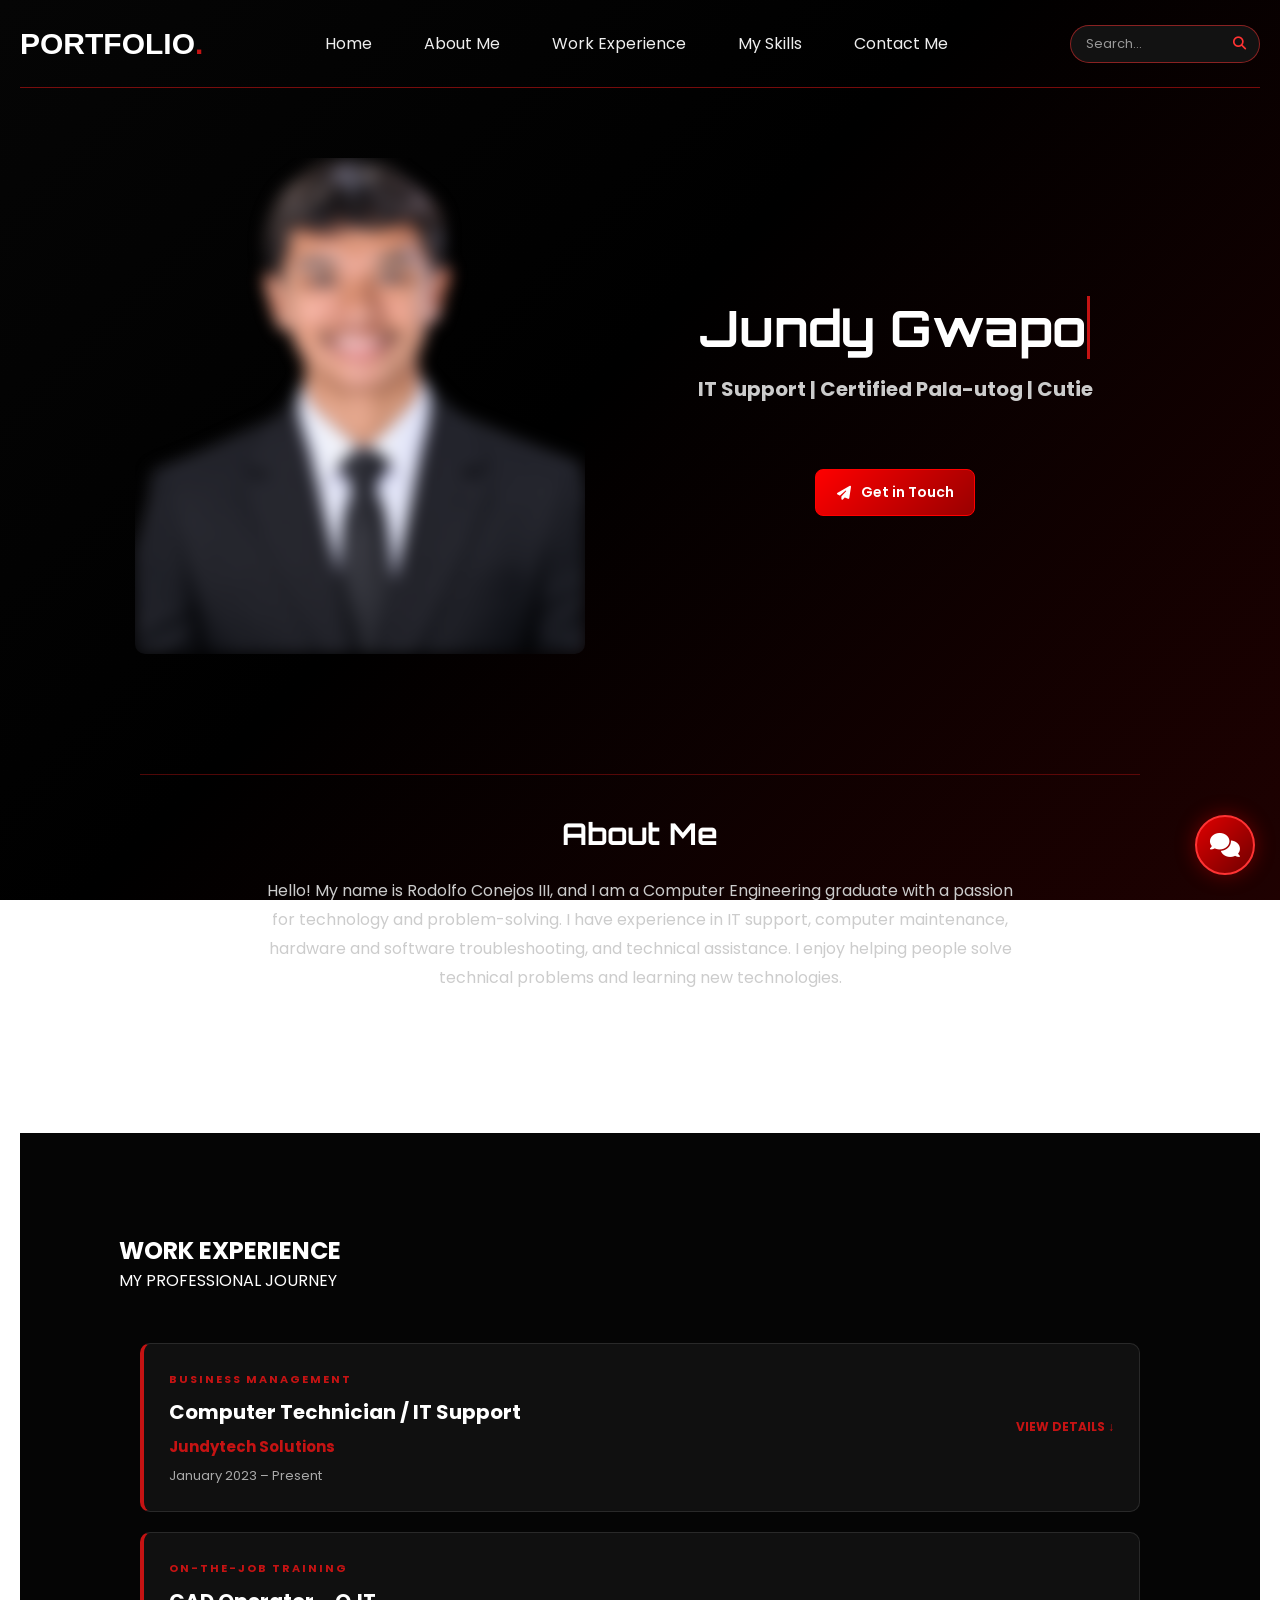
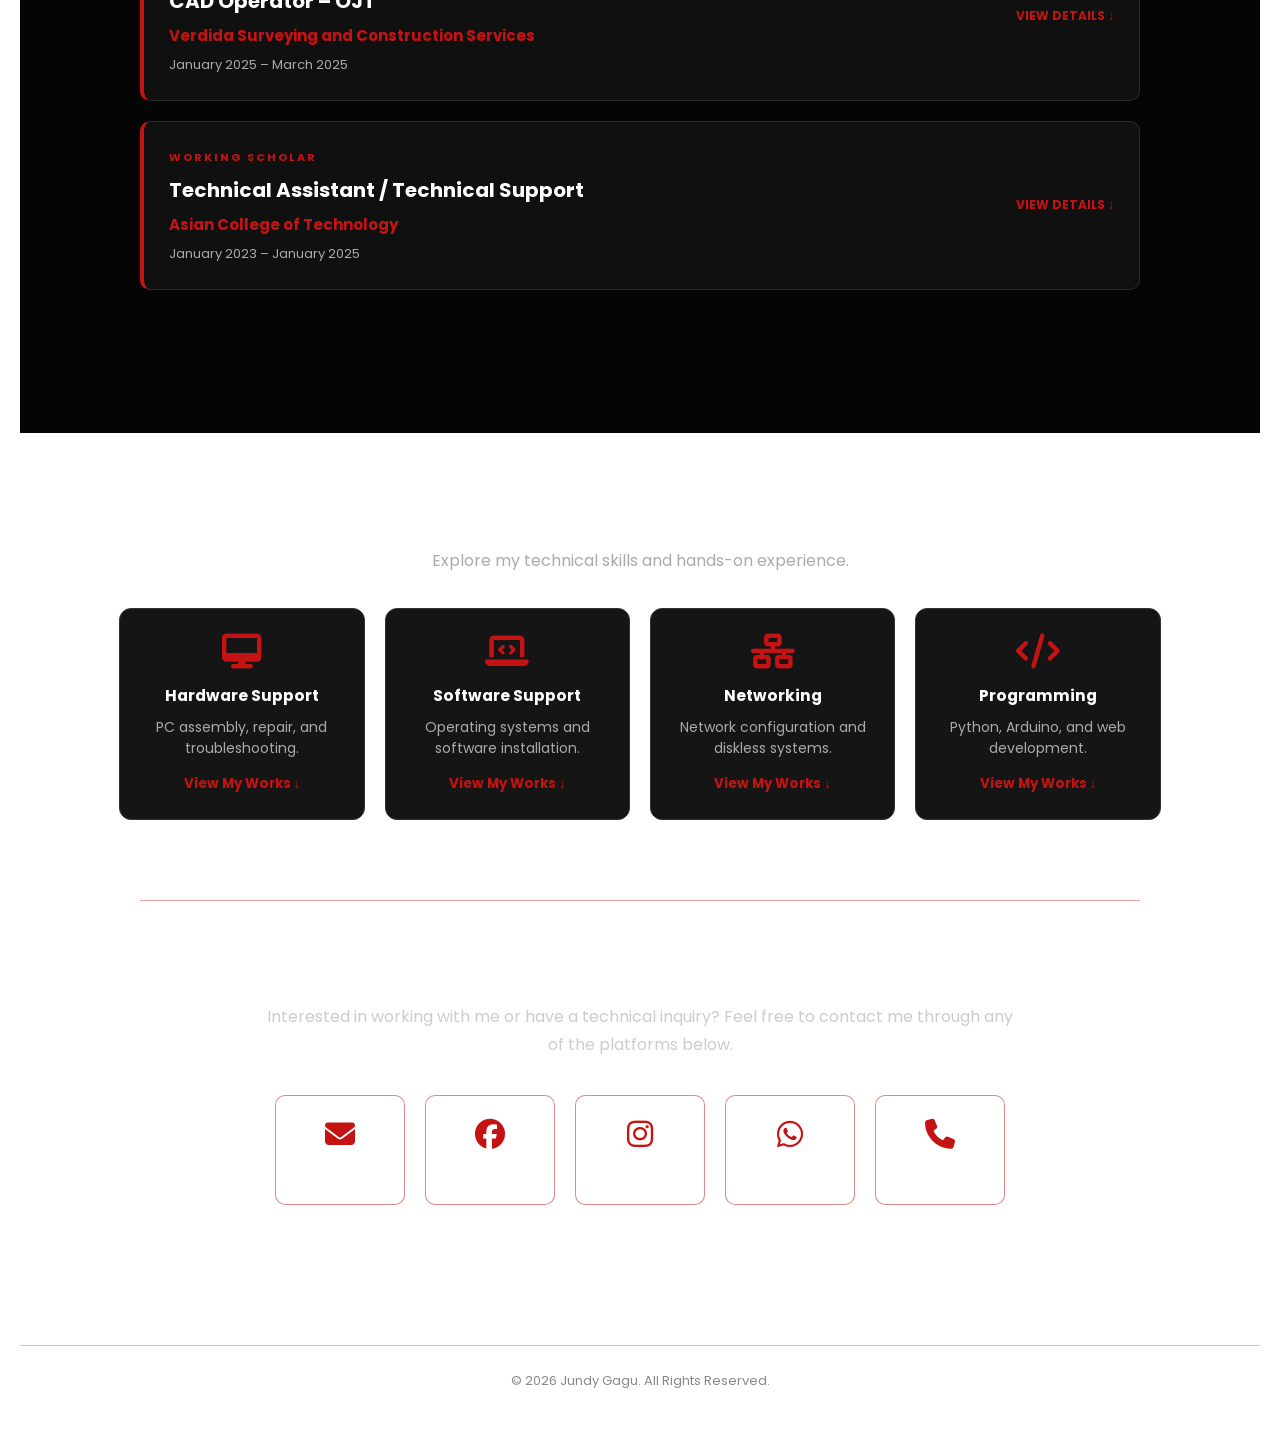
==== index.html @ 04476814 "Update resume preview interface" ====
<!DOCTYPE html>
<html lang="en">

<head>
    <meta charset="UTF-8">
    <meta name="viewport" content="width=device-width, initial-scale=1.0">

    <title>Rodolfo Conejos | IT Support Portfolio</title>

    <!-- Google Fonts -->
    <link rel="preconnect" href="https://fonts.googleapis.com">
    <link rel="preconnect" href="https://fonts.gstatic.com" crossorigin>
    <link href="https://fonts.googleapis.com/css2?family=Orbitron:wght@500;700&family=Poppins:wght@400;500;600;700&display=swap" rel="stylesheet">

    <!-- Font Awesome -->
    <link rel="stylesheet" href="https://cdnjs.cloudflare.com/ajax/libs/font-awesome/6.5.2/css/all.min.css">

    <!-- CSS -->
    <link rel="stylesheet" href="Mydesign.css">

    

</head>

<body>

    
<header class="header">

    <h1 class="logo" id="portfoliologo_clickable">
        PORTFOLIO<span>.</span>
    </h1>

    <button class="menu-toggle" id="menuToggle"
            aria-label="Open navigation menu"
            aria-expanded="false">
        <i class="fa-solid fa-bars"></i>
    </button>

    <nav class="navbar" id="navbar">
        <button data-target="home">Home</button>
        <button data-target="about">About Me</button>
        <button data-target="experience">Work Experience</button>
        <button data-target="skills">My Skills</button>
        <button data-target="contact">Contact Me</button>
    </nav>

    <div class="search-container">
        <input
            type="search"
            id="portfolioSearch"
            placeholder="Search..."
            autocomplete="off"
        >

        <button id="searchBtn" aria-label="Search">
            <i class="fa-solid fa-magnifying-glass"></i>
        </button>

        <div id="searchResults" class="search-results"></div>
    </div>

</header>


    <main>

        <!-- HOME SECTION -->
        <section class="home" id="home">

            <div class="picture-container">

                <img src="PICS/GRAD PIC BW.png"
                     alt="Jundy Gagu profile picture"
                     class="profile-picture profile-blurred">

                
                <div class="picture-overlay">

                    <button type="button"
                            class="resume-btn"
                            id="previewResumeButton">

                        <i class="fa-solid fa-eye"></i>
                        Preview Resume

                    </button>

                </div>


            </div>

            <div class="intro">

                <h2 class="typing-name" id="typingName"></h2>

                <p class="intro-subtitle">
                    IT Support | Certified Pala-utog | Cutie
                </p>

                <div class="profile-details">
                    <p>Computer Engineering Graduate</p>
                    <p>Singer | Dancer | Famous</p>
                    <p>IT Support</p>
                    <p>Computer Technician</p>
                </div>
            
                <!-- HOME ACTION BUTTONS -->
            
            <div class="home-buttons">

                <button type="button"
                        class="home-btn contact-btn"
                        id="getInTouchButton">

                    <i class="fa-solid fa-paper-plane"></i>
                    Get in Touch

                </button>

                <button type="button"
                        class="home-btn view-resume-btn"
                        id="viewResumeButton">

                    <i class="fa-solid fa-file-pdf"></i>
                    View Resume

                </button>

            </div>

            </div>

        </section>


        <!-- ABOUT SECTION -->
        <section class="about content-section" id="about">

            <h2>About Me</h2>

            <p>
                Hello! My name is Rodolfo Conejos III, and I am a Computer
                Engineering graduate with a passion for technology and
                problem-solving.

                I have experience in IT support, computer maintenance,
                hardware and software troubleshooting, and technical
                assistance. I enjoy helping people solve technical
                problems and learning new technologies.
            </p>

        </section>



<!-- WORK EXPERIENCE SECTION -->
<section class="experience" id="experience">

    <h2 class="section-title">WORK EXPERIENCE</h2>
    <p class="section-subtitle">MY PROFESSIONAL JOURNEY</p>

    <div class="experience-container">

        <!-- EXPERIENCE 1: JUNDICK'S GAMING HUB -->
        <div class="experience-item">

            <button class="experience-click" data-experience="jgh">

                <div class="experience-info">
                    <span class="experience-type">BUSINESS MANAGEMENT</span>
                    <h3>Computer Technician / IT Support</h3>
                    <h4>Jundytech Solutions</h4>
                    <p>January 2023 – Present</p>
                </div>

                <span class="experience-arrow">VIEW DETAILS ↓</span>

            </button>

            <div class="experience-details" id="jgh">

                <h3>JOB OVERVIEW</h3>
                <p>
                    Managing the daily operations of Jundytech Solutions,
                    overseeing computer shop services, and handling customer
                    concerns related to computer hardware, software, and
                    technical support.
                </p>

                <h3>ROLES AND RESPONSIBILITIES</h3>
                <ul>
                    <li>Manage daily computer shop operations.</li>
                    <li>Oversee PC setup, upgrades, and customization.</li>
                    <li>Handle computer troubleshooting and maintenance.</li>
                    <li>Provide Windows installation and software setup services.</li>
                    <li>Assist with printer repair and maintenance.</li>
                    <li>Handle CCTV installation and preventive maintenance.</li>
                    <li>Assist customers with technical concerns.</li>
                </ul>

                <h3>TOOLS AND TECHNOLOGIES</h3>
                <p>
                    Windows 10/11, PC Hardware, Diskless System,
                    Networking, CCTV, Printers, and Diagnostic Tools.
                </p>


                <h3>WORK GALLERY</h3>

                <div class="experience-location">
                    <i class="fa-solid fa-location-dot"></i>

                    <a href="https://www.google.com/maps/search/?api=1&query=Jundytech+Solutions"
                    target="_blank"
                    rel="noopener noreferrer">
                        View Location on Google Maps
                    </a>
                </div>

                <div class="experience-gallery">
                    <img src="PICS/EXPERIENCE PICS/COMPSHOP.jpg"
                         alt="Jundytech Solutions" class="zoomable-image">

                    <img src="PICS/EXPERIENCE PICS/PC-TROUBLESHOOTING.jpg"
                         alt="PC Troubleshooting" class="zoomable-image">

                    <img src="PICS/CCTV-INSTALLATION.jpg"
                         alt="CCTV Installation" class="zoomable-image">

                    <img src="PICS/EXPERIENCE PICS/DEEPCLEANING.jpg"
                         alt="PC Maintenance" class="zoomable-image">
                </div>
                

            </div>
        </div>


        <!-- EXPERIENCE 2: VERDIDA SURVEYING -->
        <div class="experience-item">

            <button class="experience-click" data-experience="ojt">

                <div class="experience-info">
                    <span class="experience-type">ON-THE-JOB TRAINING</span>
                    <h3>CAD Operator – OJT</h3>
                    <h4>Verdida Surveying and Construction Services</h4>
                    <p>January 2025 – March 2025</p>
                </div>

                <span class="experience-arrow">VIEW DETAILS ↓</span>

            </button>

            <div class="experience-details" id="ojt">

                <h3>JOB OVERVIEW</h3>
                <p>
                    Assisted in land-lot plotting and preparation of technical
                    drawings using AutoCAD based on surveyor-provided coordinates.
                    Also provided basic computer and printer troubleshooting.
                </p>

                <h3>ROLES AND RESPONSIBILITIES</h3>
                <ul>
                    <li>Perform land-lot plotting using AutoCAD.</li>
                    <li>Encode and plot surveyor-provided coordinates.</li>
                    <li>Assist in preparing technical drawings and sketch plans.</li>
                    <li>Review plotted layouts for accuracy.</li>
                    <li>Provide basic computer and printer troubleshooting.</li>
                </ul>

                <h3>TOOLS AND TECHNOLOGIES</h3>
                <p>AutoCAD, Computer Hardware, Printers, and Microsoft Office.</p>

                <h3>WORK GALLERY</h3>

                <div class="experience-gallery">
                    <img src="PICS/EXPERIENCE/OJT/AUTOCAD.jpg"
                         alt="AutoCAD Land Plotting" class="zoomable-image">

                    <img src="PICS/EXPERIENCE/OJT/SKETCH-PLAN.jpg"
                         alt="Sketch Plan" class="zoomable-image">

                    <img src="PICS/EXPERIENCE/OJT/TECHNICAL-DRAWING.jpg"
                         alt="Technical Drawing" class="zoomable-image">

                    <img src="PICS/EXPERIENCE/OJT/OJT-WORK.jpg"
                         alt="OJT Work" class="zoomable-image">
                </div>

            </div>
        </div>


        <!-- EXPERIENCE 3: ASIAN COLLEGE OF TECHNOLOGY -->
        <div class="experience-item">

            <button class="experience-click" data-experience="act">

                <div class="experience-info">
                    <span class="experience-type">WORKING SCHOLAR</span>
                    <h3>Technical Assistant / Technical Support</h3>
                    <h4>Asian College of Technology</h4>
                    <p>January 2023 – January 2025</p>
                </div>

                <span class="experience-arrow">VIEW DETAILS ↓</span>

            </button>

            <div class="experience-details" id="act">

                <h3>JOB OVERVIEW</h3>
                <p>
                    Provided technical assistance and support for computer
                    laboratories and office equipment as part of a working
                    scholar assignment.
                </p>

                <h3>ROLES AND RESPONSIBILITIES</h3>
                <ul>
                    <li>Assist in troubleshooting computer hardware and software issues.</li>
                    <li>Perform preventive maintenance on computer units.</li>
                    <li>Assist with operating system installation and configuration.</li>
                    <li>Help troubleshoot basic network connectivity issues.</li>
                    <li>Provide technical assistance for printers and office equipment.</li>
                    <li>Support computer laboratory operations.</li>
                </ul>

                <h3>TOOLS AND TECHNOLOGIES</h3>
                <p>
                    Windows OS, Computer Hardware, Networking,
                    Printers, and Diagnostic Tools.
                </p>

                <h3>WORK GALLERY</h3>

                <div class="experience-gallery">
                    <img src="PICS/EXPERIENCE/ACT/COMPUTER-LAB.jpg"
                         alt="Computer Laboratory" class="zoomable-image">

                    <img src="PICS/EXPERIENCE/ACT/PC-MAINTENANCE.jpg"
                         alt="Computer Maintenance" class="zoomable-image">

                    <img src="PICS/EXPERIENCE/ACT/TECHNICAL-SUPPORT.jpg"
                         alt="Technical Support" class="zoomable-image">

                    <img src="PICS/EXPERIENCE/ACT/PRINTER-SUPPORT.jpg"
                         alt="Printer Support" class="zoomable-image">
                </div>

            </div>
        </div>

    </div>
</section>




<!-- MY SKILLS -->

        
<section class="skills" id="skills">
    <h2>My Skills</h2>
    <p class="skills-intro">Explore my technical skills and hands-on experience.</p>

    <!-- SKILL CARDS -->
    <div class="skills-container">

        <button class="skill-card" data-skill="hardware">
            <i class="fa-solid fa-desktop"></i>
            <h3>Hardware Support</h3>
            <p>PC assembly, repair, and troubleshooting.</p>
            <span>View My Works ↓</span>
        </button>

        <button class="skill-card" data-skill="software">
            <i class="fa-solid fa-laptop-code"></i>
            <h3>Software Support</h3>
            <p>Operating systems and software installation.</p>
            <span>View My Works ↓</span>
        </button>

        <button class="skill-card" data-skill="networking">
            <i class="fa-solid fa-network-wired"></i>
            <h3>Networking</h3>
            <p>Network configuration and diskless systems.</p>
            <span>View My Works ↓</span>
        </button>

        <button class="skill-card" data-skill="programming">
            <i class="fa-solid fa-code"></i>
            <h3>Programming</h3>
            <p>Python, Arduino, and web development.</p>
            <span>View My Works ↓</span>
        </button>

    </div>

        <!-- EXPANDABLE PROJECT GALLERY -->
        <div class="skill-details" id="skillDetails">

            <!-- HARDWARE -->
            
            <div class="skill-content" id="hardware">

                <h3>Hardware Support</h3>
                <p>Explore my technical services and hands-on experience.</p>

                <!-- LEVEL 1: SERVICE CATEGORIES -->

    <div class="service-categories">

        <button class="category-btn" data-category="pc">
            <i class="fa-solid fa-desktop"></i>
            PC Services
        </button>

        <button class="category-btn" data-category="printer">
            <i class="fa-solid fa-print"></i>
            Printer Services
        </button>

        <button class="category-btn" data-category="cctv">
            <i class="fa-solid fa-video"></i>
            CCTV Services
        </button>

        <button class="category-btn" data-category="network">
            <i class="fa-solid fa-network-wired"></i>
            Network Services
        </button>

    </div>

    <!-- LEVEL 2: INDIVIDUAL SERVICES -->

    <div class="category-details">

        <!-- PC SERVICES -->
        <div class="category-content" id="pc">

            <h4>PC Services</h4>

            <div class="individual-service">
                <h5>PC Assembly</h5>
                <button class="service-more-btn" data-detail="assembly">
                    See More +
                </button>
                <div class="service-description" id="assembly">
                    <p>Building and assembling desktop computers, including component installation, cable management, and customization based on customer requirements.</p>
                    <div class="service-photos">
                        <img src="PICS/pc-assembly.jpg" alt="PC Assembly">
                    </div>
                </div>
            </div>

            <div class="individual-service">
                <h5>PC Upgrades</h5>
                <button class="service-more-btn" data-detail="upgrades">
                    See More +
                </button>
                <div class="service-description" id="upgrades">
                    <p>Upgrading computer components such as RAM, storage drives, graphics cards, and other hardware to improve system performance.</p>
                    <div class="service-photos">
                        <img
                            src="PICS/EXPERIENCE PICS/RAM.jpg"
                            alt="PC Upgrades"
                            class="zoomable-image"
                        >
                    </div>
                </div>
            </div>

            <div class="individual-service">
                <h5>PC Installation and Setup</h5>
                <button class="service-more-btn" data-detail="installation">
                    See More +
                </button>
                <div class="service-description" id="installation">
                    <p>Setting up desktop computers, installing components, connecting peripherals, and configuring systems for proper operation.</p>
                    <div class="service-photos">
                        <img src="PICS/pc-installation.jpg" alt="PC Installation">
                    </div>
                </div>
            </div>

            <div class="individual-service">
                <h5>PC Troubleshooting and Repair</h5>
                <button class="service-more-btn" data-detail="troubleshooting">
                    See More +
                </button>
                <div class="service-description" id="troubleshooting">
                    <p>Diagnosing hardware issues, identifying faulty components, and performing necessary repairs to restore computer functionality.</p>
                    <div class="service-photos">
                        <img src="PICS/EXPERIENCE PICS/PC-TROUBLESHOOTING.jpg" alt="PC Troubleshooting" class="zoomable-image">
                    </div>
                </div>
            </div>

            <div class="individual-service">
                <h5>PC Cleaning and Maintenance</h5>
                <button class="service-more-btn" data-detail="maintenance">
                    See More +
                </button>
                <div class="service-description" id="maintenance">
                    <p>Performing internal and external cleaning, dust removal, component inspection, and preventive maintenance.</p>
                    <div class="service-photos">
                        <img src="PICS/EXPERIENCE PICS/DEEPCLEANING.jpg" alt="PC Maintenance" class="zoomable-image">
                    </div>
                </div>
            </div>

            <div class="individual-service">
            <h5>Computer Setup: Diskless and Traditional</h5>

            <button class="service-more-btn" data-detail="diskless-shop-setup">
                See More +
            </button>

            <div class="service-description" id="diskless-shop-setup">
                <p>
                    Experienced in computer shop setup, including traditional
                    and diskless systems, client configuration, and network
                    integration.
                </p>

                <div class="service-photos">
                    <img src="PICS/EXPERIENCE PICS/DISKLESS-SETUP.jpg"
                        alt="Computer Shop Setup"
                        class="zoomable-image">
                </div>
            </div>
            </div>

        </div>

        <!-- PRINTER SERVICES -->
        <div class="category-content" id="printer">
            <h4>Printer Services</h4>

            <div class="individual-service">
                <h5>Printer Installation and Configuration</h5>
                <button class="service-more-btn" data-detail="printer-install">
                    See More +
                </button>
                <div class="service-description" id="printer-install">
                    <p>Installing printer drivers, connecting printers, and configuring printing settings.</p>
                </div>
            </div>

            <div class="individual-service">
                <h5>Printer Troubleshooting and Maintenance</h5>
                <button class="service-more-btn" data-detail="printer-repair">
                    See More +
                </button>
                <div class="service-description" id="printer-repair">
                    <p>Diagnosing printing problems, cleaning printer components, and performing preventive maintenance.</p>
                </div>
            </div>
        </div>

        <!-- CCTV SERVICES -->
        <div class="category-content" id="cctv">
            <h4>CCTV Services</h4>

            <div class="individual-service">
                <h5>CCTV Installation</h5>
                <button class="service-more-btn" data-detail="cctv-install">
                    See More +
                </button>
                <div class="service-description" id="cctv-install">
                    <p>Installing CCTV cameras, connecting cables, and setting up recording equipment.</p>
                </div>
            </div>

            <div class="individual-service">
                <h5>CCTV Troubleshooting and Maintenance</h5>
                <button class="service-more-btn" data-detail="cctv-maintenance">
                    See More +
                </button>
                <div class="service-description" id="cctv-maintenance">
                    <p>Checking camera connections, resolving camera issues, and performing system maintenance.</p>
                    <div class="service-photos">
                    <img src="PICS/CCTV-INSTALLATION.jpg"
                        alt="CCTV"
                        class="zoomable-image">
                </div>
                </div>
                
            </div>
        </div>

        <!-- NETWORK SERVICES -->
        <div class="category-content" id="network">
            <h4>Network Services</h4>

            <div class="individual-service">
                <h5>LAN Setup and Configuration</h5>
                <button class="service-more-btn" data-detail="lan-setup">
                    See More +
                </button>
                <div class="service-description" id="lan-setup">
                    <p>Setting up local area networks and configuring connected computer systems.</p>
                </div>
            </div>

            <div class="individual-service">
                <h5>Diskless System Setup</h5>
                <button class="service-more-btn" data-detail="diskless-setup">
                    See More +
                </button>
                <div class="service-description" id="diskless-setup">
                    <p>Configuring diskless client systems and troubleshooting boot and network-related issues.</p>
                </div>
            </div>

            <div class="individual-service">
                <h5>Network Troubleshooting</h5>
                <button class="service-more-btn" data-detail="network-troubleshooting">
                    See More +
                </button>
                <div class="service-description" id="network-troubleshooting">
                    <p>Diagnosing network connectivity problems and resolving configuration issues.</p>
                </div>
            </div>
        </div>

    </div>
</div>


            <!-- SOFTWARE -->
            <div class="skill-content" id="software">
                <h3>Software Support</h3>
                <p>My experience in software installation and troubleshooting.</p>

                <div class="works-container">

                    <div class="work-card">
                        <img src="PICS/windows-installation.jpg" alt="Windows Installation">
                        <h4>Windows Installation</h4>
                        <p>Installing and configuring Windows 10 and Windows 11.</p>
                    </div>

                    <div class="work-card">
                        <img src="PICS/software-installation.jpg" alt="Software Installation">
                        <h4>Software Installation</h4>
                        <p>Installing and configuring essential applications and drivers.</p>
                    </div>

                </div>
            </div>

            <!-- NETWORKING -->
            <div class="skill-content" id="networking">
                <h3>Networking</h3>
                <p>My experience in computer networking and system configuration.</p>

                <div class="works-container">

                    <div class="work-card">
                        <img src="PICS/diskless-setup.jpg" alt="Diskless Setup">
                        <h4>Diskless System Setup</h4>
                        <p>Setting up and troubleshooting diskless client systems.</p>
                    </div>

                    <div class="work-card">
                        <img src="PICS/network-configuration.jpg" alt="Network Configuration">
                        <h4>Network Configuration</h4>
                        <p>Configuring network connections for computer systems.</p>
                    </div>

                </div>
            </div>

            <!-- PROGRAMMING -->
            <div class="skill-content" id="programming">
                <h3>Programming</h3>
                <p>Some of my programming projects and technical applications.</p>

                <div class="works-container">

                    <div class="work-card">
                        <img src="PICS/data-simulator.jpg" alt="Jundick's Data Simulator">
                        <h4>Jundick's Data Simulator</h4>
                        <p>A desktop application developed using Python and CustomTkinter.</p>
                    </div>

                    <div class="work-card">
                        <img src="PICS/arduino-project.jpg" alt="Arduino Project">
                        <h4>Arduino Vending Machine</h4>
                        <p>A capstone project using Arduino Mega and electronic components.</p>
                    </div>

                </div>
            </div>

        </div>
</section>



        <!-- CONTACT SECTION -->
        <section class="contact content-section" id="contact">

            <h2>Contact Me</h2>

            <p>
                Interested in working with me or have a technical inquiry?
                Feel free to contact me through any of the platforms below.
            </p>

            <div class="contact-container">

                <!-- EMAIL -->
                <a href="https://mail.google.com/mail/?view=cm&fs=1&to=jundyconejos@gmail.com"
                target="_blank" rel="noopener noreferrer" class="contact-item">
                    <i class="fa-solid fa-envelope"></i>
                    <span>Email</span>
                </a>

                <!-- FACEBOOK -->
                <a href="https://www.facebook.com/share/1JgfHU9b53/"
                target="_blank" rel="noopener noreferrer" class="contact-item">
                    <i class="fa-brands fa-facebook"></i>
                    <span>Facebook</span>
                </a>

                <!-- INSTAGRAM -->
                <a href="https://www.instagram.com/jundy_conee/"
                target="_blank" rel="noopener noreferrer" class="contact-item">
                    <i class="fa-brands fa-instagram"></i>
                    <span>Instagram</span>
                </a>

                <!-- WHATSAPP -->
                <a href="https://wa.me/639XXXXXXXXX"
                target="_blank" rel="noopener noreferrer" class="contact-item">
                    <i class="fa-brands fa-whatsapp"></i>
                    <span>WhatsApp</span>
                </a>

                <!-- PHONE -->
                <a href="tel:+639XXXXXXXXX" class="contact-item">
                    <i class="fa-solid fa-phone"></i>
                    <span>Phone</span>
                </a>

            </div>

        </section>

    </main>


    <footer class="footer">
        <p>&copy; 2026 Jundy Gagu. All Rights Reserved.</p>
    </footer>
    
    <!-- IMAGE LIGHTBOX -->
    <div class="image-lightbox" id="imageLightbox">

        <button type="button" class="close-lightbox" id="closeLightbox"
                aria-label="Close image viewer">
            &times;
        </button>

        <div class="zoom-menu" id="zoomMenu">
            <button type="button" id="zoomIn">Zoom In +</button>
            <button type="button" id="zoomOut">Zoom Out −</button>
            <button type="button" id="resetZoom">Reset Zoom</button>
        </div>

        <div class="lightbox-image-container" id="imageContainer">
            <img id="lightboxImage" src="" alt="Enlarged project image">
            <div class="magnifier-lens" id="magnifierLens"></div>
        </div>

    </div>

    
        
        <!-- CHATBOT -->
        <div class="chatbot-container" id="chatbotContainer">

            <!-- CHATBOT GREETING POPUP -->
            <div class="chatbot-greeting" id="chatbotGreeting">
                Hi! Need help exploring my portfolio? 👋
            </div>

            <!-- CHATBOT TOGGLE BUTTON -->
            <button type="button" class="chatbot-toggle" id="chatbotToggle">
                <i class="fa-solid fa-comments"></i>
            </button>

            <!-- CHATBOT WINDOW -->
            <div class="chatbot-window" id="chatbotWindow">

                <!-- HEADER -->
                <div class="chatbot-header">
                    <div class="chatbot-title">
                        <i class="fa-solid fa-robot"></i>
                        <div>
                            <h3>JUNDY ASSISTANT</h3>
                            <span>● Online</span>
                        </div>
                    </div>

                    <button type="button" id="closeChatbot" class="chatbot-close">
                        &times;
                    </button>
                </div>

                <!-- CHAT MESSAGES -->
                <div class="chatbot-messages" id="chatbotMessages">
                    <div class="bot-message">
                        Hello! Welcome to my portfolio.
                        I'm Jundy's virtual assistant.
                        How can I help you today?
                    </div>
                </div>

                <!-- QUICK QUESTIONS -->
                <div class="chatbot-quick-questions">

                    <button type="button" data-question="Tell me about Jundy.">
                        About Jundy
                    </button>

                    <button type="button" data-question="What is his work experience?">
                        Work Experience
                    </button>

                    <button type="button" data-question="What are his technical skills?">
                        Technical Skills
                    </button>

                    <button type="button" data-question="What services does he offer?">
                        Services
                    </button>

                    <button type="button" data-question="How can I contact him?">
                        Contact
                    </button>

                    <button type="button" data-question="Where is Jundytech Solutions located?">
                        Location
                    </button>

                </div>

                <!-- MESSAGE INPUT -->
                <div class="chatbot-input-area">

                    <input
                        type="text"
                        id="chatbotInput"
                        placeholder="Type your message..."
                        autocomplete="off"
                    >

                    <button type="button" id="chatbotSend">
                        <i class="fa-solid fa-paper-plane"></i>
                    </button>

                </div>

            </div>
        </div>

        <!-- JAVASCRIPT -->
        <script src="junds_script.js?v=3"></script>


        <!-- RESUME PREVIEW OVERLAY -->
        <div class="resume-preview-overlay" id="resumePreviewOverlay">

            <div class="resume-preview-container">

                <div class="resume-preview-header">
                    <h2>My Resume</h2>

                    <button type="button"
                            id="closeResumePreview"
                            aria-label="Close resume preview">
                        <i class="fa-solid fa-xmark"></i>
                    </button>
                </div>

                <div class="resume-preview-content">

                    <img
                        src="https://jundy-assistant-api.onrender.com/resume/preview/1"
                        alt="Resume Page 1"
                    >

                    <img
                        src="https://jundy-assistant-api.onrender.com/resume/preview/2"
                        alt="Resume Page 2"
                    >

                </div>

                <div class="resume-preview-footer">
                    <button type="button" id="requestResumeDownload">
                        <i class="fa-solid fa-download"></i>
                        Request Download
                    </button>
                </div>

            </div>

        </div>


</body>
</html>
---- Mydesign.css ----
/*<<<<<<< HEAD
/* GENERAL SETTINGS */
* {
    margin: 0;
    padding: 0;
    box-sizing: border-box;
}

html {
    scroll-behavior: smooth;
    scroll-padding-top: 30px;
}

body {
    font-family: 'Poppins', sans-serif;
    padding: 20px;
    color: white;
    min-height: 100vh;

    background: linear-gradient(
        135deg,
        #050505 0%,
        #000000 45%,
        #1f0101 100%
    );

    background-attachment: fixed;
}

button,
a {
    font-family: inherit;
}


/* HEADER */
.header {
    position: relative;
    display: flex;
    justify-content: space-between;
    align-items: center;
    padding-bottom: 20px;
    margin-bottom: 30px;

    border-bottom: 1px solid rgba(197, 19, 19, 0.6);
}

.logo {
    cursor: pointer;
    font-family: Arial, sans-serif;
    font-size: 30px;
    font-weight: bold;
    color: white;
}

.logo span {
    color: #c51313;
}


/* NAVIGATION */
.navbar {
    display: flex;
    justify-content: flex-end;
    align-items: center;
    gap: 10px;
}

.navbar button {
    padding: 10px 20px;
    border: 1px solid transparent;
    background: transparent;
    color: #eeeeee;
    cursor: pointer;
    border-radius: 5px;
    font-size: 16px;
    transition: 0.3s ease;
}

.navbar button:hover {
    color: #ff3030;
    border-color: #c51313;
}


/* HAMBURGER MENU */
.menu-toggle {
    display: none;
    background: transparent;
    color: white;
    border: none;
    font-size: 28px;
    cursor: pointer;
}


/* HOME SECTION */
.home {
    display: flex;
    align-items: center;
    justify-content: center;
    gap: 60px;

    width: 100%;
    max-width: 1200px;
    margin: 50px auto 100px;
    padding: 20px;
}


/* PROFILE PICTURE */
.picture-container {
    position: relative;
    width: 450px;
    max-width: 48%;
    flex-shrink: 0;
    overflow: hidden;
    border-radius: 10px;
    cursor: pointer;
}

.profile-picture {
    width: 100%;
    height: auto;
    display: block;
    object-fit: cover;
    transition: transform 0.4s ease;
}

.picture-container:hover .profile-picture {
    transform: scale(1.08);
}


/* PICTURE OVERLAY */
.picture-overlay {
    position: absolute;
    bottom: 0;
    left: 0;
    width: 100%;
    padding: 20px;

    background: linear-gradient(
        to top,
        rgba(0, 0, 0, 0.95),
        rgba(197, 19, 19, 0.4),
        transparent
    );

    display: flex;
    justify-content: center;
    align-items: center;

    opacity: 0;
    transform: translateY(100%);
    transition: 0.4s ease;
}

.picture-container:hover .picture-overlay {
    opacity: 1;
    transform: translateY(0);
}


/* RESUME BUTTON */
.resume-btn {
    display: inline-block;
    padding: 12px 25px;

    background: transparent;
    border: 1px solid #c51313;
    color: white;
    text-decoration: none;

    border-radius: 5px;
    font-size: 14px;
    transition: 0.3s ease;
}

.resume-btn:hover {
    background: #c51313;
    box-shadow: 0 0 15px rgba(197, 19, 19, 0.6);
    transform: translateY(-3px);
}


/* INTRODUCTION */
.intro {
    width: 100%;
    max-width: 500px;
    text-align: center;
}

.intro h2 {
    font-size: 50px;
    font-weight: bold;
    color: white;
    font-family: 'Orbitron', sans-serif;
    margin-bottom: 15px;
}

.intro-subtitle {
    font-size: 20px;
    font-weight: bold;
    color: #cccccc;
    margin-bottom: 15px;
}


/* TYPING ANIMATION */
.typing-name {
    display: inline-block;
    font-size: 50px;
    font-weight: bold;
    color: white;
    white-space: nowrap;

    border-right: 3px solid #c51313;
    animation: blink 0.7s infinite;
}

@keyframes blink {
    50% {
        border-color: transparent;
    }
}


/* PROFILE DETAILS */
.profile-details {
    opacity: 0;
    transform: translateY(15px);
    max-height: 0;
    overflow: hidden;
    transition: 0.5s ease;
}

.profile-details p {
    color: #cccccc;
    font-size: 16px;
    margin: 8px 0;
}

/* Show details when hovering over the picture */
.home:has(.picture-container:hover) .profile-details {
    opacity: 1;
    transform: translateY(0);
    max-height: 150px;
}


/* GENERAL CONTENT SECTIONS */
.content-section {
    width: 100%;
    max-width: 1000px;
    margin: 0 auto 100px;
    padding: 40px 20px;
    text-align: center;

    border-top: 1px solid rgba(197, 19, 19, 0.4);
}

.content-section h2 {
    font-family: 'Orbitron', sans-serif;
    font-size: 30px;
    color: #ffffff;
    margin-bottom: 25px;
}

.content-section > p {
    max-width: 750px;
    margin: 0 auto;
    color: #cccccc;
    font-size: 16px;
    line-height: 1.8;
}



/* SKILLS SECTION */

.skills {
    padding: 80px 8%;
    text-align: center;
}

.skills-intro {
    color: #aaa;
    margin-bottom: 35px;
}

.skills-container {
    display: grid;
    grid-template-columns: repeat(auto-fit, minmax(220px, 1fr));
    gap: 20px;
}

.skill-card {
    background: #151515;
    color: white;
    border: 1px solid #333;
    border-radius: 12px;
    padding: 25px 15px;
    cursor: pointer;
    transition: 0.3s;
    font-family: inherit;
    text-align: center;
}

.skill-card:hover,
.skill-card.active {
    border-color: #c51313;
    transform: translateY(-5px);
}

.skill-card i {
    font-size: 35px;
    color: #c51313;
    margin-bottom: 15px;
}

.skill-card h3 {
    margin-bottom: 10px;
}

.skill-card p {
    color: #aaa;
    font-size: 14px;
}

.skill-card span {
    display: inline-block;
    margin-top: 15px;
    color: #c51313;
    font-weight: bold;
}

/* EXPANDABLE GALLERY */

.skill-details {
    display: none;
    margin-top: 35px;
    padding: 30px 20px;
    background: #101010;
    border: 1px solid #333;
    border-radius: 12px;
    text-align: left;
}

.skill-details.show {
    display: block;
    animation: revealGallery 0.4s ease;
}



/* SERVICE CATEGORY BUTTONS */

.service-categories {
    display: grid;
    grid-template-columns: repeat(auto-fit, minmax(180px, 1fr));
    gap: 15px;
    margin-top: 25px;
}

.category-btn {
    background: #151515;
    color: white;
    border: 1px solid #333;
    border-radius: 10px;
    padding: 20px;
    cursor: pointer;
    font-family: inherit;
    transition: 0.3s;
}

.category-btn i {
    display: block;
    color: #c51313;
    font-size: 28px;
    margin-bottom: 12px;
}

.category-btn:hover,
.category-btn.active {
    border-color: #c51313;
    background: #1f1010;
}

/* CATEGORY CONTENT */

.category-details {
    display: none;
    margin-top: 25px;
    padding: 25px;
    background: #101010;
    border: 1px solid #333;
    border-radius: 10px;
}

.category-details.show {
    display: block;
}

.category-content {
    display: none;
}

.category-content.active {
    display: block;
}

.category-content h4 {
    color: #c51313;
    margin-bottom: 20px;
}

/* INDIVIDUAL SERVICES */

.individual-service {
    background: #171717;
    border: 1px solid #333;
    border-radius: 8px;
    padding: 15px;
    margin-bottom: 12px;
}

.individual-service h5 {
    color: white;
    display: inline-block;
    margin-right: 10px;
}

.service-more-btn {
    background: transparent;
    border: 1px solid #c51313;
    color: #c51313;
    padding: 7px 12px;
    border-radius: 5px;
    cursor: pointer;
    font-family: inherit;
}

.service-more-btn:hover {
    background: #c51313;
    color: white;
}

/* EXPANDED DETAILS */

.service-description {
    display: none;
    margin-top: 15px;
    padding-top: 15px;
    border-top: 1px solid #333;
}

.service-description.show {
    display: block;
}

.service-description p {
    color: #aaa;
    line-height: 1.7;
}

.service-photos {
    display: grid;
    grid-template-columns: repeat(auto-fit, minmax(180px, 1fr));
    gap: 15px;
    margin-top: 15px;
}

.service-photos img {
    width: 100%;
    height: 250px;
    object-fit: contain;
    object-position: center;
    border-radius: 8px;
    display: block;
}



/* CLICKABLE IMAGE */
.zoomable-image {
    cursor: zoom-in;
    transition: transform 0.3s ease;
}

.zoomable-image:hover {
    transform: scale(1.03);
}

/* IMAGE LIGHTBOX */
.image-lightbox {
    display: none;
    position: fixed;
    z-index: 100000;
    inset: 0;
    width: 100%;
    height: 100%;
    background: rgba(0, 0, 0, 0.95);
    justify-content: center;
    align-items: center;
    padding: 30px;
}

.image-lightbox.active {
    display: flex;
}

.image-lightbox img {
    max-width: 90%;
    max-height: 85vh;
    object-fit: contain;
    border: 1px solid #c51313;
    border-radius: 8px;
    box-shadow: 0 0 25px rgba(197, 19, 19, 0.3);
}

.close-lightbox {
    position: absolute;
    top: 20px;
    right: 30px;
    z-index: 100010;

    color: white;
    font-size: 40px;
    line-height: 1;
    cursor: pointer;

    background: #151515;
    border: 1px solid #c51313;
    border-radius: 6px;
    padding: 2px 12px;
}

.close-lightbox:hover {
    color: #c51313;
    border-color: #c51313;
}


.lightbox-image-container img {
    max-width: 90%;
    max-height: 85vh;
    width: auto;
    height: auto;
    object-fit: contain;
}

.zoom-menu {
    display: none;
    position: fixed;
    top: 0;
    left: 0;
    z-index: 100020;

    background: #151515;
    border: 1px solid #c51313;
    border-radius: 8px;
    padding: 8px;
    min-width: 140px;
    box-shadow: 0 5px 20px rgba(0, 0, 0, 0.6);
}

.zoom-menu.show {
    display: flex;
    flex-direction: column;
    gap: 5px;
}

.zoom-menu button {
    background: transparent;
    color: white;
    border: none;
    padding: 10px 15px;
    cursor: pointer;
    text-align: left;
}

.zoom-menu button:hover {
    background: #c51313;
    border-radius: 5px;
}

.lightbox-image-container {
    position: relative;
    width: 100%;
    height: 100%;
    display: flex;
    justify-content: center;
    align-items: center;
    overflow: hidden;
}

.magnifier-lens {
    display: none;
    position: absolute;
    width: 180px;
    height: 180px;
    border: 2px solid #c51313;
    border-radius: 8px;
    background-repeat: no-repeat;
    pointer-events: none;
    z-index: 100002;
    box-shadow: 0 0 15px rgba(197, 19, 19, 0.5);
}

.magnifier-lens.active {
    display: block;
}

@media screen and (max-width: 600px) {
    .image-lightbox {
        padding: 15px;
    }

    .image-lightbox img {
        max-width: 100%;
        max-height: 80vh;
    }

    .close-lightbox {
        top: 10px;
        right: 15px;
    }
}


@media screen and (max-width: 600px) {
    .service-categories {
        grid-template-columns: 1fr 1fr;
    }

    .category-details {
        padding: 15px;
    }

    .individual-service h5 {
        display: block;
        margin-bottom: 10px;
    }
}


@keyframes revealGallery {
    from {
        opacity: 0;
        transform: translateY(15px);
    }
    to {
        opacity: 1;
        transform: translateY(0);
    }
}

.skill-content {
    display: none;
}

.skill-content.active {
    display: block;
}

.skill-content h3 {
    color: #c51313;
    font-size: 25px;
    margin-bottom: 10px;
}

.skill-content > p {
    color: #aaa;
    margin-bottom: 25px;
}

/* PROJECT CARDS */

.works-container {
    display: grid;
    grid-template-columns: repeat(auto-fit, minmax(220px, 1fr));
    gap: 20px;
}

.work-card {
    background: #191919;
    border: 1px solid #333;
    border-radius: 10px;
    overflow: hidden;
    transition: 0.3s;
}

.work-card:hover {
    border-color: #c51313;
    transform: translateY(-5px);
}

.work-card img {
    width: 100%;
    height: 190px;
    object-fit: cover;
    display: block;
}

.work-card h4 {
    color: white;
    padding: 12px 15px 5px;
}

.work-card p {
    color: #aaa;
    padding: 0 15px 18px;
    font-size: 14px;
    line-height: 1.5;
}

/* MOBILE RESPONSIVENESS */

@media screen and (max-width: 600px) {
    .skills {
        padding: 60px 5%;
    }

    .skills-container {
        grid-template-columns: 1fr 1fr;
        gap: 12px;
    }

    .skill-card {
        padding: 20px 10px;
    }

    .skill-card h3 {
        font-size: 15px;
    }

    .skill-details {
        padding: 20px 12px;
    }

    .works-container {
        grid-template-columns: 1fr;
    }
}



/* Works Gallery */

.works-page {
    padding: 100px 8% 50px;
    min-height: 100vh;
}

.works-page h2 {
    color: #c51313;
    font-size: 32px;
    margin-bottom: 10px;
}

.works-container {
    display: grid;
    grid-template-columns: repeat(auto-fit, minmax(250px, 1fr));
    gap: 25px;
    margin-top: 35px;
}

.work-card {
    background: #151515;
    border: 1px solid #333;
    border-radius: 12px;
    overflow: hidden;
    transition: 0.3s;
}

.work-card:hover {
    transform: translateY(-5px);
    border-color: #c51313;
}

.work-card img {
    width: 100%;
    height: 200px;
    object-fit: cover;
}

.work-card h3 {
    padding: 15px 15px 5px;
    color: #fff;
}

.work-card p {
    padding: 0 15px 20px;
    color: #aaa;
    line-height: 1.6;
}

.back-btn {
    color: white;
    text-decoration: none;
    border: 1px solid #c51313;
    padding: 10px 15px;
    border-radius: 6px;
}

/* CONTACT */
.contact-btn {
    display: inline-block;
    margin-top: 25px;
    padding: 12px 25px;

    color: white;
    background: #c51313;
    text-decoration: none;
    border-radius: 5px;
    transition: 0.3s ease;
}

.contact-btn:hover {
    background: #e21b1b;
    transform: translateY(-3px);
}

.contact-container {
    display: flex;
    justify-content: center;
    align-items: center;
    flex-wrap: wrap;
    gap: 20px;
    margin-top: 35px;
}

.contact-item {
    display: flex;
    flex-direction: column;
    align-items: center;
    justify-content: center;

    width: 130px;
    min-height: 110px;
    padding: 20px;

    color: white;
    text-decoration: none;

    background: rgba(255, 255, 255, 0.04);
    border: 1px solid rgba(197, 19, 19, 0.5);
    border-radius: 10px;

    transition: 0.3s ease;
}

.contact-item i {
    font-size: 30px;
    color: #c51313;
    margin-bottom: 12px;
}

.contact-item span {
    font-size: 14px;
}

.contact-item:hover {
    transform: translateY(-5px);
    background: rgba(197, 19, 19, 0.15);
    border-color: #ff3030;
    box-shadow: 0 0 15px rgba(197, 19, 19, 0.3);
}


/* FOOTER */
.footer {
    text-align: center;
    padding: 25px 10px;
    color: #888888;
    font-size: 13px;
    border-top: 1px solid rgba(197, 19, 19, 0.3);
}


/* TABLET */
@media screen and (max-width: 900px) {

    .home {
        gap: 30px;
    }

    .picture-container {
        width: 400px;
    }

    .typing-name {
        font-size: 38px;
    }

    .intro-subtitle {
        font-size: 17px;
    }
    .contact-container {
        display: grid;
        grid-template-columns: repeat(2, minmax(0, 1fr));
        gap: 12px;
    }

    .contact-item {
        width: 100%;
        min-height: 100px;
    }

}


/* MOBILE */
@media screen and (max-width: 600px) {

    body {
        padding: 15px;
        background-attachment: scroll;
    }

    /* HEADER */
    .header {
        margin-bottom: 20px;
        padding-bottom: 15px;
    }

    .logo {
        font-size: 24px;
    }

    .menu-toggle {
        display: block;
        z-index: 1001;
    }
    .contact-container {
        display: grid;
        grid-template-columns: repeat(2, minmax(0, 1fr));
        gap: 12px;
    }

    .contact-item {
        width: 100%;
        min-height: 100px;
    }

    /* MOBILE DROPDOWN MENU */
    .navbar {
        display: none;
        position: absolute;
        top: calc(100% + 5px);
        right: 0;

        width: 190px;
        padding: 10px;

        flex-direction: column;
        align-items: stretch;
        gap: 5px;

        background: #151515;
        border: 1px solid #c51313;
        border-radius: 8px;

        z-index: 1000;
    }

    .navbar.active {
        display: flex;
    }

    .navbar button {
        width: 100%;
        padding: 12px;
        margin: 0;
        text-align: left;
        font-size: 14px;
    }


    /* HOME */
    .home {
        flex-direction: column;
        align-items: center;
        gap: 25px;

        margin: 30px auto 70px;
        padding: 10px 0;
    }

    .picture-container {
        width: 100%;
        max-width: 350px;
    }

    /* Always show resume button on mobile */
    .picture-overlay {
        position: relative;
        opacity: 1;
        transform: none;
        background: transparent;
        padding: 15px 0 0;
    }

    .resume-btn {
        font-size: 13px;
    }

    .intro {
        width: 100%;
        max-width: 100%;
    }

    .typing-name {
        font-size: clamp(22px, 7vw, 30px);
    }

    .intro-subtitle {
        font-size: 14px;
    }

    /* Always show profile details on mobile */
    .profile-details {
        opacity: 1;
        transform: none;
        max-height: 150px;
    }

    .profile-details p {
        font-size: 13px;
    }


    /* CONTENT SECTIONS */
    .content-section {
        margin-bottom: 60px;
        padding: 30px 10px;
    }

    .content-section h2 {
        font-size: 23px;
    }

    .content-section > p {
        font-size: 14px;
        line-height: 1.7;
    }

    /* SKILLS */
    .skills-container {
        grid-template-columns: 1fr;
        gap: 15px;
    }

    .skill-card {
        padding: 20px;
    }

    .skill-card h3 {
        font-size: 16px;
    }

    .skill-card p {
        font-size: 13px;
    }

    /* FOOTER */
    .footer {
        font-size: 11px;
    }

}


/* =====================================
   WORK EXPERIENCE SECTION
===================================== */

.experience {
    padding: 80px 8%;
    background: linear-gradient(
        135deg,
        #050505,
        #100000,
        #050505
    );
}

.experience-container {
    max-width: 1000px;
    margin: 40px auto 0;
    display: flex;
    flex-direction: column;
    gap: 25px;
}

.experience-card {
    position: relative;
    background: rgba(20, 20, 20, 0.9);
    border: 1px solid #292929;
    border-left: 4px solid #c51313;
    border-radius: 10px;
    padding: 28px;
    transition: 0.3s ease;
}

.experience-card:hover {
    border-color: #c51313;
    transform: translateY(-5px);
    box-shadow: 0 5px 25px rgba(197, 19, 19, 0.15);
}

.experience-header {
    display: flex;
    justify-content: space-between;
    align-items: flex-start;
    gap: 15px;
}

.experience-header h3 {
    color: #ffffff;
    font-size: 20px;
    margin-bottom: 8px;
}

.experience-header h4 {
    color: #c51313;
    font-size: 16px;
    font-weight: 500;
}

.experience-date {
    color: #999;
    font-size: 13px;
    margin: 12px 0 18px;
}

.experience-status {
    color: #ffffff;
    background: rgba(197, 19, 19, 0.15);
    border: 1px solid #c51313;
    border-radius: 20px;
    padding: 5px 12px;
    font-size: 11px;
    white-space: nowrap;
}

.experience-card ul {
    padding-left: 20px;
}

.experience-card li {
    color: #cccccc;
    font-size: 14px;
    line-height: 1.8;
    margin-bottom: 5px;
}


/* MOBILE RESPONSIVE */

@media (max-width: 600px) {

    .experience {
        padding: 60px 5%;
    }

    .experience-card {
        padding: 20px;
    }

    .experience-header {
        flex-direction: column;
    }

    .experience-header h3 {
        font-size: 17px;
    }

    .experience-header h4 {
        font-size: 14px;
    }

}



/* ============================= */
/* WORK EXPERIENCE SECTION */
/* ============================= */

.experience {
    width: 100%;
    min-height: 100vh;
    padding: 100px 8%;
    background: #050505;
    color: white;
}

.experience-container {
    max-width: 1000px;
    margin: 50px auto 0;
    display: flex;
    flex-direction: column;
    gap: 20px;
}

.experience-item {
    width: 100%;
    background: #101010;
    border: 1px solid #292929;
    border-left: 4px solid #c51313;
    border-radius: 10px;
    overflow: hidden;
    transition: 0.3s ease;
}

.experience-item:hover {
    border-color: #c51313;
    box-shadow: 0 0 15px rgba(197, 19, 19, 0.15);
}

/* EXPERIENCE CLICKABLE HEADER */

.experience-click {
    width: 100%;
    padding: 25px;
    display: flex;
    justify-content: space-between;
    align-items: center;
    gap: 20px;
    background: transparent;
    border: none;
    color: white;
    text-align: left;
    cursor: pointer;
}

.experience-info h3 {
    font-size: 20px;
    margin: 8px 0;
    color: white;
}

.experience-info h4 {
    font-size: 15px;
    color: #c51313;
    margin-bottom: 8px;
}

.experience-info p {
    font-size: 13px;
    color: #aaa;
}

.experience-type {
    font-size: 11px;
    letter-spacing: 2px;
    color: #c51313;
    font-weight: bold;
}

.experience-arrow {
    color: #c51313;
    font-size: 12px;
    font-weight: bold;
    white-space: nowrap;
    transition: 0.3s ease;
}

.experience-click.active .experience-arrow {
    color: white;
}

/* EXPANDABLE DETAILS */

.experience-details {
    display: none;
    padding: 10px 25px 30px;
    border-top: 1px solid #292929;
    animation: experienceFade 0.4s ease;
}

.experience-details.show {
    display: block;
}

.experience-details h3 {
    color: #c51313;
    font-size: 15px;
    margin: 25px 0 12px;
    letter-spacing: 1px;
}

.experience-details p,
.experience-details li {
    color: #ccc;
    font-size: 14px;
    line-height: 1.8;
}

.experience-details ul {
    padding-left: 22px;
}

.experience-details li {
    margin-bottom: 6px;
}

/* EXPERIENCE PHOTO GALLERY */

.experience-gallery {
    display: grid;
    grid-template-columns: repeat(2, minmax(0, 1fr));
    gap: 15px;
    margin-top: 15px;
}

.experience-gallery img {
    width: 100%;
    height: 230px;
    object-fit: cover;
    border-radius: 8px;
    border: 1px solid #333;
    cursor: zoom-in;
    transition: 0.3s ease;
}

.experience-gallery img:hover {
    border-color: #c51313;
    transform: scale(1.02);
    box-shadow: 0 0 12px rgba(197, 19, 19, 0.25);
}

/* ANIMATION */

@keyframes experienceFade {
    from {
        opacity: 0;
        transform: translateY(10px);
    }

    to {
        opacity: 1;
        transform: translateY(0);
    }
}

/* MOBILE RESPONSIVE */

@media (max-width: 600px) {

    .experience {
        padding: 80px 5%;
    }

    .experience-click {
        padding: 20px 15px;
        align-items: flex-start;
    }

    .experience-info h3 {
        font-size: 16px;
    }

    .experience-info h4 {
        font-size: 13px;
    }

    .experience-arrow {
        font-size: 10px;
    }

    .experience-details {
        padding: 10px 15px 25px;
    }

    .experience-gallery {
        grid-template-columns: 1fr;
    }

    .experience-gallery img {
        height: 220px;
    }
}

/* GENERAL SETTINGS */
* {
    margin: 0;
    padding: 0;
    box-sizing: border-box;
}

html {
    scroll-behavior: smooth;
    scroll-padding-top: 30px;
}

body {
    font-family: 'Poppins', sans-serif;
    padding: 20px;
    color: white;
    min-height: 100vh;

    background: linear-gradient(
        135deg,
        #050505 0%,
        #000000 45%,
        #1f0101 100%
    );

    background-attachment: fixed;
}

button,
a {
    font-family: inherit;
}


/* HEADER */
.header {
    position: relative;
    display: flex;
    justify-content: space-between;
    align-items: center;
    padding-bottom: 20px;
    margin-bottom: 30px;

    border-bottom: 1px solid rgba(197, 19, 19, 0.6);
}

.logo {
    cursor: pointer;
    font-family: Arial, sans-serif;
    font-size: 30px;
    font-weight: bold;
    color: white;
}

.logo span {
    color: #c51313;
}


/* NAVIGATION */
.navbar {
    display: flex;
    justify-content: flex-end;
    align-items: center;
    gap: 10px;
}

.navbar button {
    padding: 10px 20px;
    border: 1px solid transparent;
    background: transparent;
    color: #eeeeee;
    cursor: pointer;
    border-radius: 5px;
    font-size: 16px;
    transition: 0.3s ease;
}

.navbar button:hover {
    color: #ff3030;
    border-color: #c51313;
}


/* HAMBURGER MENU */
.menu-toggle {
    display: none;
    background: transparent;
    color: white;
    border: none;
    font-size: 28px;
    cursor: pointer;
}


/* HOME SECTION */
.home {
    display: flex;
    align-items: center;
    justify-content: center;
    gap: 60px;

    width: 100%;
    max-width: 1200px;
    margin: 50px auto 100px;
    padding: 20px;
}


/* PROFILE PICTURE */
.picture-container {
    position: relative;
    width: 450px;
    max-width: 48%;
    flex-shrink: 0;
    overflow: hidden;
    border-radius: 10px;
    cursor: pointer;
}

.profile-picture {
    width: 100%;
    height: auto;
    display: block;
    object-fit: cover;
    transition: transform 0.4s ease;
}

.picture-container:hover .profile-picture {
    transform: scale(1.08);
}


/* PICTURE OVERLAY */
.picture-overlay {
    position: absolute;
    bottom: 0;
    left: 0;
    width: 100%;
    padding: 20px;

    background: linear-gradient(
        to top,
        rgba(0, 0, 0, 0.95),
        rgba(197, 19, 19, 0.4),
        transparent
    );

    display: flex;
    justify-content: center;
    align-items: center;

    opacity: 0;
    transform: translateY(100%);
    transition: 0.4s ease;
}

.picture-container:hover .picture-overlay {
    opacity: 1;
    transform: translateY(0);
}


/* RESUME BUTTON */
.resume-btn {
    display: inline-block;
    padding: 12px 25px;

    background: transparent;
    border: 1px solid #c51313;
    color: white;
    text-decoration: none;

    border-radius: 5px;
    font-size: 14px;
    transition: 0.3s ease;
}

.resume-btn:hover {
    background: #c51313;
    box-shadow: 0 0 15px rgba(197, 19, 19, 0.6);
    transform: translateY(-3px);
}


/* INTRODUCTION */
.intro {
    width: 100%;
    max-width: 500px;
    text-align: center;
}

.intro h2 {
    font-size: 50px;
    font-weight: bold;
    color: white;
    font-family: 'Orbitron', sans-serif;
    margin-bottom: 15px;
}

.intro-subtitle {
    font-size: 20px;
    font-weight: bold;
    color: #cccccc;
    margin-bottom: 15px;
}


/* TYPING ANIMATION */
.typing-name {
    display: inline-block;
    font-size: 50px;
    font-weight: bold;
    color: white;
    white-space: nowrap;

    border-right: 3px solid #c51313;
    animation: blink 0.7s infinite;
}

@keyframes blink {
    50% {
        border-color: transparent;
    }
}


/* PROFILE DETAILS */
.profile-details {
    opacity: 0;
    transform: translateY(15px);
    max-height: 0;
    overflow: hidden;
    transition: 0.5s ease;
}

.profile-details p {
    color: #cccccc;
    font-size: 16px;
    margin: 8px 0;
}

/* Show details when hovering over the picture */
.home:has(.picture-container:hover) .profile-details {
    opacity: 1;
    transform: translateY(0);
    max-height: 150px;
}


/* GENERAL CONTENT SECTIONS */
.content-section {
    width: 100%;
    max-width: 1000px;
    margin: 0 auto 100px;
    padding: 40px 20px;
    text-align: center;

    border-top: 1px solid rgba(197, 19, 19, 0.4);
}

.content-section h2 {
    font-family: 'Orbitron', sans-serif;
    font-size: 30px;
    color: #ffffff;
    margin-bottom: 25px;
}

.content-section > p {
    max-width: 750px;
    margin: 0 auto;
    color: #cccccc;
    font-size: 16px;
    line-height: 1.8;
}



/* SKILLS SECTION */

.skills {
    padding: 80px 8%;
    text-align: center;
}

.skills-intro {
    color: #aaa;
    margin-bottom: 35px;
}

.skills-container {
    display: grid;
    grid-template-columns: repeat(auto-fit, minmax(220px, 1fr));
    gap: 20px;
}

.skill-card {
    background: #151515;
    color: white;
    border: 1px solid #333;
    border-radius: 12px;
    padding: 25px 15px;
    cursor: pointer;
    transition: 0.3s;
    font-family: inherit;
    text-align: center;
}

.skill-card:hover,
.skill-card.active {
    border-color: #c51313;
    transform: translateY(-5px);
}

.skill-card i {
    font-size: 35px;
    color: #c51313;
    margin-bottom: 15px;
}

.skill-card h3 {
    margin-bottom: 10px;
}

.skill-card p {
    color: #aaa;
    font-size: 14px;
}

.skill-card span {
    display: inline-block;
    margin-top: 15px;
    color: #c51313;
    font-weight: bold;
}

/* EXPANDABLE GALLERY */

.skill-details {
    display: none;
    margin-top: 35px;
    padding: 30px 20px;
    background: #101010;
    border: 1px solid #333;
    border-radius: 12px;
    text-align: left;
}

.skill-details.show {
    display: block;
    animation: revealGallery 0.4s ease;
}



/* SERVICE CATEGORY BUTTONS */

.service-categories {
    display: grid;
    grid-template-columns: repeat(auto-fit, minmax(180px, 1fr));
    gap: 15px;
    margin-top: 25px;
}

.category-btn {
    background: #151515;
    color: white;
    border: 1px solid #333;
    border-radius: 10px;
    padding: 20px;
    cursor: pointer;
    font-family: inherit;
    transition: 0.3s;
}

.category-btn i {
    display: block;
    color: #c51313;
    font-size: 28px;
    margin-bottom: 12px;
}

.category-btn:hover,
.category-btn.active {
    border-color: #c51313;
    background: #1f1010;
}

/* CATEGORY CONTENT */

.category-details {
    display: none;
    margin-top: 25px;
    padding: 25px;
    background: #101010;
    border: 1px solid #333;
    border-radius: 10px;
}

.category-details.show {
    display: block;
}

.category-content {
    display: none;
}

.category-content.active {
    display: block;
}

.category-content h4 {
    color: #c51313;
    margin-bottom: 20px;
}

/* INDIVIDUAL SERVICES */

.individual-service {
    background: #171717;
    border: 1px solid #333;
    border-radius: 8px;
    padding: 15px;
    margin-bottom: 12px;
}

.individual-service h5 {
    color: white;
    display: inline-block;
    margin-right: 10px;
}

.service-more-btn {
    background: transparent;
    border: 1px solid #c51313;
    color: #c51313;
    padding: 7px 12px;
    border-radius: 5px;
    cursor: pointer;
    font-family: inherit;
}

.service-more-btn:hover {
    background: #c51313;
    color: white;
}

/* EXPANDED DETAILS */

.service-description {
    display: none;
    margin-top: 15px;
    padding-top: 15px;
    border-top: 1px solid #333;
}

.service-description.show {
    display: block;
}

.service-description p {
    color: #aaa;
    line-height: 1.7;
}

.service-photos {
    display: grid;
    grid-template-columns: repeat(auto-fit, minmax(180px, 1fr));
    gap: 15px;
    margin-top: 15px;
}

.service-photos img {
    width: 100%;
    height: 250px;
    object-fit: contain;
    object-position: center;
    border-radius: 8px;
    display: block;
}



/* CLICKABLE IMAGE */
.zoomable-image {
    cursor: zoom-in;
    transition: transform 0.3s ease;
}

.zoomable-image:hover {
    transform: scale(1.03);
}

/* IMAGE LIGHTBOX */
.image-lightbox {
    display: none;
    position: fixed;
    z-index: 100000;
    inset: 0;
    width: 100%;
    height: 100%;
    background: rgba(0, 0, 0, 0.95);
    justify-content: center;
    align-items: center;
    padding: 30px;
}

.image-lightbox.active {
    display: flex;
}

.image-lightbox img {
    max-width: 90%;
    max-height: 85vh;
    object-fit: contain;
    border: 1px solid #c51313;
    border-radius: 8px;
    box-shadow: 0 0 25px rgba(197, 19, 19, 0.3);
}

.close-lightbox {
    position: absolute;
    top: 20px;
    right: 30px;
    z-index: 100010;

    color: white;
    font-size: 40px;
    line-height: 1;
    cursor: pointer;

    background: #151515;
    border: 1px solid #c51313;
    border-radius: 6px;
    padding: 2px 12px;
}

.close-lightbox:hover {
    color: #c51313;
    border-color: #c51313;
}


.lightbox-image-container img {
    max-width: 90%;
    max-height: 85vh;
    width: auto;
    height: auto;
    object-fit: contain;
}

.zoom-menu {
    display: none;
    position: fixed;
    top: 0;
    left: 0;
    z-index: 100020;

    background: #151515;
    border: 1px solid #c51313;
    border-radius: 8px;
    padding: 8px;
    min-width: 140px;
    box-shadow: 0 5px 20px rgba(0, 0, 0, 0.6);
}

.zoom-menu.show {
    display: flex;
    flex-direction: column;
    gap: 5px;
}

.zoom-menu button {
    background: transparent;
    color: white;
    border: none;
    padding: 10px 15px;
    cursor: pointer;
    text-align: left;
}

.zoom-menu button:hover {
    background: #c51313;
    border-radius: 5px;
}

.lightbox-image-container {
    position: relative;
    width: 100%;
    height: 100%;
    display: flex;
    justify-content: center;
    align-items: center;
    overflow: hidden;
}

.magnifier-lens {
    display: none;
    position: absolute;
    width: 180px;
    height: 180px;
    border: 2px solid #c51313;
    border-radius: 8px;
    background-repeat: no-repeat;
    pointer-events: none;
    z-index: 100002;
    box-shadow: 0 0 15px rgba(197, 19, 19, 0.5);
}

.magnifier-lens.active {
    display: block;
}

@media screen and (max-width: 600px) {
    .image-lightbox {
        padding: 15px;
    }

    .image-lightbox img {
        max-width: 100%;
        max-height: 80vh;
    }

    .close-lightbox {
        top: 10px;
        right: 15px;
    }
}


@media screen and (max-width: 600px) {
    .service-categories {
        grid-template-columns: 1fr 1fr;
    }

    .category-details {
        padding: 15px;
    }

    .individual-service h5 {
        display: block;
        margin-bottom: 10px;
    }
}


@keyframes revealGallery {
    from {
        opacity: 0;
        transform: translateY(15px);
    }
    to {
        opacity: 1;
        transform: translateY(0);
    }
}

.skill-content {
    display: none;
}

.skill-content.active {
    display: block;
}

.skill-content h3 {
    color: #c51313;
    font-size: 25px;
    margin-bottom: 10px;
}

.skill-content > p {
    color: #aaa;
    margin-bottom: 25px;
}

/* PROJECT CARDS */

.works-container {
    display: grid;
    grid-template-columns: repeat(auto-fit, minmax(220px, 1fr));
    gap: 20px;
}

.work-card {
    background: #191919;
    border: 1px solid #333;
    border-radius: 10px;
    overflow: hidden;
    transition: 0.3s;
}

.work-card:hover {
    border-color: #c51313;
    transform: translateY(-5px);
}

.work-card img {
    width: 100%;
    height: 190px;
    object-fit: cover;
    display: block;
}

.work-card h4 {
    color: white;
    padding: 12px 15px 5px;
}

.work-card p {
    color: #aaa;
    padding: 0 15px 18px;
    font-size: 14px;
    line-height: 1.5;
}

/* MOBILE RESPONSIVENESS */

@media screen and (max-width: 600px) {
    .skills {
        padding: 60px 5%;
    }

    .skills-container {
        grid-template-columns: 1fr 1fr;
        gap: 12px;
    }

    .skill-card {
        padding: 20px 10px;
    }

    .skill-card h3 {
        font-size: 15px;
    }

    .skill-details {
        padding: 20px 12px;
    }

    .works-container {
        grid-template-columns: 1fr;
    }
}



/* Works Gallery */

.works-page {
    padding: 100px 8% 50px;
    min-height: 100vh;
}

.works-page h2 {
    color: #c51313;
    font-size: 32px;
    margin-bottom: 10px;
}

.works-container {
    display: grid;
    grid-template-columns: repeat(auto-fit, minmax(250px, 1fr));
    gap: 25px;
    margin-top: 35px;
}

.work-card {
    background: #151515;
    border: 1px solid #333;
    border-radius: 12px;
    overflow: hidden;
    transition: 0.3s;
}

.work-card:hover {
    transform: translateY(-5px);
    border-color: #c51313;
}

.work-card img {
    width: 100%;
    height: 200px;
    object-fit: cover;
}

.work-card h3 {
    padding: 15px 15px 5px;
    color: #fff;
}

.work-card p {
    padding: 0 15px 20px;
    color: #aaa;
    line-height: 1.6;
}

.back-btn {
    color: white;
    text-decoration: none;
    border: 1px solid #c51313;
    padding: 10px 15px;
    border-radius: 6px;
}

/* CONTACT */
.contact-btn {
    display: inline-block;
    margin-top: 25px;
    padding: 12px 25px;

    color: white;
    background: #c51313;
    text-decoration: none;
    border-radius: 5px;
    transition: 0.3s ease;
}

.contact-btn:hover {
    background: #e21b1b;
    transform: translateY(-3px);
}

.contact-container {
    display: flex;
    justify-content: center;
    align-items: center;
    flex-wrap: wrap;
    gap: 20px;
    margin-top: 35px;
}

.contact-item {
    display: flex;
    flex-direction: column;
    align-items: center;
    justify-content: center;

    width: 130px;
    min-height: 110px;
    padding: 20px;

    color: white;
    text-decoration: none;

    background: rgba(255, 255, 255, 0.04);
    border: 1px solid rgba(197, 19, 19, 0.5);
    border-radius: 10px;

    transition: 0.3s ease;
}

.contact-item i {
    font-size: 30px;
    color: #c51313;
    margin-bottom: 12px;
}

.contact-item span {
    font-size: 14px;
}

.contact-item:hover {
    transform: translateY(-5px);
    background: rgba(197, 19, 19, 0.15);
    border-color: #ff3030;
    box-shadow: 0 0 15px rgba(197, 19, 19, 0.3);
}


/* FOOTER */
.footer {
    text-align: center;
    padding: 25px 10px;
    color: #888888;
    font-size: 13px;
    border-top: 1px solid rgba(197, 19, 19, 0.3);
}


/* TABLET */
@media screen and (max-width: 900px) {

    .home {
        gap: 30px;
    }

    .picture-container {
        width: 400px;
    }

    .typing-name {
        font-size: 38px;
    }

    .intro-subtitle {
        font-size: 17px;
    }
    .contact-container {
        display: grid;
        grid-template-columns: repeat(2, minmax(0, 1fr));
        gap: 12px;
    }

    .contact-item {
        width: 100%;
        min-height: 100px;
    }

}


/* MOBILE */
@media screen and (max-width: 600px) {

    body {
        padding: 15px;
        background-attachment: scroll;
    }

    /* HEADER */
    .header {
        margin-bottom: 20px;
        padding-bottom: 15px;
    }

    .logo {
        font-size: 24px;
    }

    .menu-toggle {
        display: block;
        z-index: 1001;
    }
    .contact-container {
        display: grid;
        grid-template-columns: repeat(2, minmax(0, 1fr));
        gap: 12px;
    }

    .contact-item {
        width: 100%;
        min-height: 100px;
    }

    /* MOBILE DROPDOWN MENU */
    .navbar {
        display: none;
        position: absolute;
        top: calc(100% + 5px);
        right: 0;

        width: 190px;
        padding: 10px;

        flex-direction: column;
        align-items: stretch;
        gap: 5px;

        background: #151515;
        border: 1px solid #c51313;
        border-radius: 8px;

        z-index: 1000;
    }

    .navbar.active {
        display: flex;
    }

    .navbar button {
        width: 100%;
        padding: 12px;
        margin: 0;
        text-align: left;
        font-size: 14px;
    }


    /* HOME */
    .home {
        flex-direction: column;
        align-items: center;
        gap: 25px;

        margin: 30px auto 70px;
        padding: 10px 0;
    }

    .picture-container {
        width: 100%;
        max-width: 350px;
    }

    /* Always show resume button on mobile */
    .picture-overlay {
        position: relative;
        opacity: 1;
        transform: none;
        background: transparent;
        padding: 15px 0 0;
    }

    .resume-btn {
        font-size: 13px;
    }

    .intro {
        width: 100%;
        max-width: 100%;
    }

    .typing-name {
        font-size: clamp(22px, 7vw, 30px);
    }

    .intro-subtitle {
        font-size: 14px;
    }

    /* Always show profile details on mobile */
    .profile-details {
        opacity: 1;
        transform: none;
        max-height: 150px;
    }

    .profile-details p {
        font-size: 13px;
    }


    /* CONTENT SECTIONS */
    .content-section {
        margin-bottom: 60px;
        padding: 30px 10px;
    }

    .content-section h2 {
        font-size: 23px;
    }

    .content-section > p {
        font-size: 14px;
        line-height: 1.7;
    }

    /* SKILLS */
    .skills-container {
        grid-template-columns: 1fr;
        gap: 15px;
    }

    .skill-card {
        padding: 20px;
    }

    .skill-card h3 {
        font-size: 16px;
    }

    .skill-card p {
        font-size: 13px;
    }

    /* FOOTER */
    .footer {
        font-size: 11px;
    }

}


/* =====================================
   WORK EXPERIENCE SECTION
===================================== */

.experience {
    padding: 80px 8%;
    background: linear-gradient(
        135deg,
        #050505,
        #100000,
        #050505
    );
}

.experience-container {
    max-width: 1000px;
    margin: 40px auto 0;
    display: flex;
    flex-direction: column;
    gap: 25px;
}

.experience-card {
    position: relative;
    background: rgba(20, 20, 20, 0.9);
    border: 1px solid #292929;
    border-left: 4px solid #c51313;
    border-radius: 10px;
    padding: 28px;
    transition: 0.3s ease;
}

.experience-card:hover {
    border-color: #c51313;
    transform: translateY(-5px);
    box-shadow: 0 5px 25px rgba(197, 19, 19, 0.15);
}

.experience-header {
    display: flex;
    justify-content: space-between;
    align-items: flex-start;
    gap: 15px;
}

.experience-header h3 {
    color: #ffffff;
    font-size: 20px;
    margin-bottom: 8px;
}

.experience-header h4 {
    color: #c51313;
    font-size: 16px;
    font-weight: 500;
}

.experience-date {
    color: #999;
    font-size: 13px;
    margin: 12px 0 18px;
}

.experience-status {
    color: #ffffff;
    background: rgba(197, 19, 19, 0.15);
    border: 1px solid #c51313;
    border-radius: 20px;
    padding: 5px 12px;
    font-size: 11px;
    white-space: nowrap;
}

.experience-card ul {
    padding-left: 20px;
}

.experience-card li {
    color: #cccccc;
    font-size: 14px;
    line-height: 1.8;
    margin-bottom: 5px;
}


/* MOBILE RESPONSIVE */

@media (max-width: 600px) {

    .experience {
        padding: 60px 5%;
    }

    .experience-card {
        padding: 20px;
    }

    .experience-header {
        flex-direction: column;
    }

    .experience-header h3 {
        font-size: 17px;
    }

    .experience-header h4 {
        font-size: 14px;
    }

}



/* ============================= */
/* WORK EXPERIENCE SECTION */
/* ============================= */

.experience {
    width: 100%;
    min-height: 100vh;
    padding: 100px 8%;
    background: #050505;
    color: white;
}

.experience-container {
    max-width: 1000px;
    margin: 50px auto 0;
    display: flex;
    flex-direction: column;
    gap: 20px;
}

.experience-item {
    width: 100%;
    background: #101010;
    border: 1px solid #292929;
    border-left: 4px solid #c51313;
    border-radius: 10px;
    overflow: hidden;
    transition: 0.3s ease;
}

.experience-item:hover {
    border-color: #c51313;
    box-shadow: 0 0 15px rgba(197, 19, 19, 0.15);
}

/* EXPERIENCE CLICKABLE HEADER */

.experience-click {
    width: 100%;
    padding: 25px;
    display: flex;
    justify-content: space-between;
    align-items: center;
    gap: 20px;
    background: transparent;
    border: none;
    color: white;
    text-align: left;
    cursor: pointer;
}

.experience-info h3 {
    font-size: 20px;
    margin: 8px 0;
    color: white;
}

.experience-info h4 {
    font-size: 15px;
    color: #c51313;
    margin-bottom: 8px;
}

.experience-info p {
    font-size: 13px;
    color: #aaa;
}

.experience-type {
    font-size: 11px;
    letter-spacing: 2px;
    color: #c51313;
    font-weight: bold;
}

.experience-arrow {
    color: #c51313;
    font-size: 12px;
    font-weight: bold;
    white-space: nowrap;
    transition: 0.3s ease;
}

.experience-click.active .experience-arrow {
    color: white;
}

/* EXPANDABLE DETAILS */

.experience-details {
    display: none;
    padding: 10px 25px 30px;
    border-top: 1px solid #292929;
    animation: experienceFade 0.4s ease;
}

.experience-details.show {
    display: block;
}

.experience-details h3 {
    color: #c51313;
    font-size: 15px;
    margin: 25px 0 12px;
    letter-spacing: 1px;
}

.experience-details p,
.experience-details li {
    color: #ccc;
    font-size: 14px;
    line-height: 1.8;
}

.experience-details ul {
    padding-left: 22px;
}

.experience-details li {
    margin-bottom: 6px;
}

/* EXPERIENCE PHOTO GALLERY */

.experience-gallery {
    display: grid;
    grid-template-columns: repeat(2, minmax(0, 1fr));
    gap: 15px;
    margin-top: 15px;
}

.experience-gallery img {
    width: 100%;
    height: 230px;
    object-fit: cover;
    border-radius: 8px;
    border: 1px solid #333;
    cursor: zoom-in;
    transition: 0.3s ease;
}

.experience-gallery img:hover {
    border-color: #c51313;
    transform: scale(1.02);
    box-shadow: 0 0 12px rgba(197, 19, 19, 0.25);
}

/* ANIMATION */

@keyframes experienceFade {
    from {
        opacity: 0;
        transform: translateY(10px);
    }

    to {
        opacity: 1;
        transform: translateY(0);
    }
}

/* MOBILE RESPONSIVE */

@media (max-width: 600px) {

    .experience {
        padding: 80px 5%;
    }

    .experience-click {
        padding: 20px 15px;
        align-items: flex-start;
    }

    .experience-info h3 {
        font-size: 16px;
    }

    .experience-info h4 {
        font-size: 13px;
    }

    .experience-arrow {
        font-size: 10px;
    }

    .experience-details {
        padding: 10px 15px 25px;
    }

    .experience-gallery {
        grid-template-columns: 1fr;
    }

    .experience-gallery img {
        height: 220px;
    }
}

@media (max-width: 768px) {

    #menuToggle {
        position: relative;
        z-index: 1001;
        pointer-events: auto;
        touch-action: manipulation;
    }

    #navbar {
        z-index: 1000;
    }

    .skill-card,
    .experience-click {
        position: relative;
        z-index: 2;
        pointer-events: auto;
        touch-action: manipulation;
        cursor: pointer;
    }

}

.experience-location {
    display: flex;
    align-items: center;
    gap: 8px;
    margin-top: 8px;
    font-size: 13px;
}

.experience-location i {
    color: #ff3333;
    font-size: 15px;
}

.experience-location a {
    color: #ff5555;
    text-decoration: none;
    transition: 0.3s ease;
}

.experience-location a:hover {
    color: white;
    text-decoration: underline;
}

/* FUN ZONE */

.funzone-section {
    padding: 100px 8%;
    text-align: center;
}

.funzone-card {
    max-width: 850px;
    margin: 40px auto;
    display: flex;
    align-items: center;
    gap: 30px;
    padding: 30px;
    text-align: left;
    background: #101010;
    border: 1px solid rgba(255, 50, 50, 0.3);
    border-radius: 15px;
}

.funzone-image {
    min-width: 180px;
    height: 180px;
    display: flex;
    align-items: center;
    justify-content: center;
    background: linear-gradient(135deg, #300000, #080808);
    border-radius: 12px;
}

.funzone-image i {
    font-size: 70px;
    color: #ff3333;
}

.funzone-info {
    flex: 1;
}

.game-category {
    color: #ff3333;
    font-size: 12px;
    letter-spacing: 3px;
}

.funzone-info h3 {
    margin: 12px 0;
    color: white;
    font-size: 26px;
}

.funzone-info p {
    color: #aaa;
    line-height: 1.7;
    margin-bottom: 20px;
}

.play-game-btn {
    display: inline-block;
    padding: 12px 22px;
    color: white;
    background: #e00000;
    border-radius: 5px;
    text-decoration: none;
    transition: .3s;
}

.play-game-btn:hover {
    background: #ff3333;
    transform: translateY(-3px);
}

@media (max-width: 600px) {

    .funzone-card {
        flex-direction: column;
        text-align: center;
    }

    .funzone-image {
        width: 100%;
    }

}


/* SEARCH BAR */

.search-container {
    position: relative;
    display: flex;
    align-items: center;
    width: 190px;
    height: 38px;
    border: 1px solid rgba(255, 50, 50, 0.5);
    border-radius: 20px;
    background: rgba(20, 20, 20, 0.9);
    transition: 0.3s ease;
}

.search-container:focus-within {
    border-color: #ff3333;
    box-shadow: 0 0 12px rgba(255, 0, 0, 0.25);
}

.search-container input {
    width: 100%;
    height: 100%;
    padding: 0 10px 0 15px;
    border: none;
    outline: none;
    background: transparent;
    color: white;
    font-family: inherit;
    font-size: 13px;
}

.search-container input::placeholder {
    color: #999;
}

.search-container button {
    height: 100%;
    padding: 0 13px;
    border: none;
    background: transparent;
    color: #ff3333;
    cursor: pointer;
}

.search-results {
    display: none;
    position: absolute;
    top: 45px;
    right: 0;
    width: 250px;
    max-height: 300px;
    overflow-y: auto;
    background: #101010;
    border: 1px solid #ff3333;
    border-radius: 8px;
    z-index: 10000;
}

.search-results.active {
    display: block;
}

.search-result-item {
    display: block;
    width: 100%;
    padding: 12px 15px;
    text-align: left;
    background: transparent;
    color: white;
    border: none;
    cursor: pointer;
}

.search-result-item:hover {
    background: #300000;
    color: #ff3333;
}

.search-empty {
    padding: 15px;
    color: #999;
    font-size: 13px;
}

/* MOBILE SEARCH */

@media (max-width: 900px) {
    .header {
        flex-wrap: wrap;
    }

    .search-container {
        order: 3;
        width: 100%;
        margin-top: 12px;
    }

    .search-results {
        width: 100%;
    }
}


/* ============================= */
/* JUNDY CHATBOT DESIGN */
/* ============================= */

.chatbot-container {
    position: fixed;
    bottom: 25px;
    right: 25px;
    z-index: 9999;
    font-family: 'Poppins', sans-serif;
}

/* FLOATING CHAT BUTTON */

.chatbot-toggle {
    width: 60px;
    height: 60px;
    border-radius: 50%;
    border: 2px solid #ff3333;
    background: linear-gradient(135deg, #e00000, #700000);
    color: white;
    font-size: 24px;
    cursor: pointer;
    box-shadow: 0 0 20px rgba(255, 0, 0, 0.35);
    transition: 0.3s ease;
}

.chatbot-toggle:hover {
    transform: scale(1.1);
    box-shadow: 0 0 25px rgba(255, 0, 0, 0.7);
}

/* CHAT WINDOW */

.chatbot-window {
    position: absolute;
    bottom: 80px;
    right: 0;
    width: 350px;
    height: 500px;
    background: #101010;
    border: 1px solid #a00000;
    border-radius: 12px;
    overflow: hidden;
    display: flex;
    flex-direction: column;
    box-shadow: 0 0 30px rgba(255, 0, 0, 0.2);

    opacity: 0;
    visibility: hidden;
    transform: translateY(15px) scale(0.95);
    transition: 0.3s ease;
}

.chatbot-window.active {
    opacity: 1;
    visibility: visible;
    transform: translateY(0) scale(1);
}

/* CHAT HEADER */

.chatbot-header {
    display: flex;
    justify-content: space-between;
    align-items: center;
    padding: 15px;
    background: linear-gradient(120deg, #700000, #160000);
    border-bottom: 1px solid #ff3333;
}

.chatbot-title {
    display: flex;
    align-items: center;
    gap: 12px;
    color: white;
}

.chatbot-title > i {
    font-size: 25px;
    color: #ff3333;
}

.chatbot-title h3 {
    margin: 0;
    font-size: 13px;
    letter-spacing: 1px;
}

.chatbot-title span {
    color: #00df70;
    font-size: 10px;
}

.chatbot-close {
    background: none;
    border: none;
    color: white;
    font-size: 27px;
    cursor: pointer;
    transition: 0.3s;
}

.chatbot-close:hover {
    color: #ff3333;
    transform: rotate(90deg);
}

/* CHAT MESSAGES */

.chatbot-messages {
    flex: 1;
    padding: 15px;
    overflow-y: auto;
    display: flex;
    flex-direction: column;
    gap: 12px;
}

.bot-message,
.user-message {
    max-width: 85%;
    padding: 11px 13px;
    border-radius: 10px;
    font-size: 12px;
    line-height: 1.6;
    overflow-wrap: anywhere;
}

.bot-message {
    align-self: flex-start;
    background: #252525;
    color: white;
    border-left: 3px solid #ff3333;
}

.user-message {
    align-self: flex-end;
    background: #8b0000;
    color: white;
    border-right: 3px solid #ff3333;
}

/* QUICK QUESTIONS */

.chatbot-quick-questions {
    padding: 10px;
    display: flex;
    gap: 7px;
    flex-wrap: wrap;
    border-top: 1px solid #292929;
}

.chatbot-quick-questions button {
    background: transparent;
    color: #ff5555;
    border: 1px solid #8b0000;
    border-radius: 20px;
    padding: 6px 10px;
    font-family: inherit;
    font-size: 10px;
    cursor: pointer;
    transition: 0.3s;
}

.chatbot-quick-questions button:hover {
    background: #900000;
    color: white;
}

/* MESSAGE INPUT */

.chatbot-input-area {
    display: flex;
    align-items: center;
    gap: 8px;
    padding: 12px;
    background: #181818;
    border-top: 1px solid #333;
}

.chatbot-input-area input {
    flex: 1;
    min-width: 0;
    padding: 11px;
    background: #252525;
    color: white;
    border: 1px solid #444;
    border-radius: 20px;
    outline: none;
    font-family: inherit;
    font-size: 11px;
}

.chatbot-input-area input:focus {
    border-color: #ff3333;
}

.chatbot-input-area button {
    width: 38px;
    height: 38px;
    border: none;
    border-radius: 50%;
    background: #b00000;
    color: white;
    cursor: pointer;
    transition: 0.3s;
}

.chatbot-input-area button:hover {
    background: #ff2222;
    transform: scale(1.08);
}

/* MOBILE RESPONSIVENESS */

@media (max-width: 480px) {

    .chatbot-container {
        right: 15px;
        bottom: 15px;
    }

    .chatbot-window {
        width: calc(100vw - 30px);
        height: min(500px, 75dvh);
        right: -5px;
        bottom: 75px;
    }

    .chatbot-toggle {
        width: 55px;
        height: 55px;
    }
}

/* BLURRED PROFILE PICTURE */
.profile-picture {
    transition: filter 0.8s ease, transform 0.8s ease;
}

.profile-picture.profile-blurred {
    filter: blur(8px);
}

/* REVEALED PROFILE PICTURE */
.profile-picture.profile-revealed {
    filter: blur(0);
}

/* GET IN TOUCH BUTTON */
.home-buttons {
    display: flex;
    justify-content: center;
    margin-top: 25px;
}

.home-btn {
    display: inline-flex;
    align-items: center;
    justify-content: center;
    gap: 10px;
    padding: 12px 25px;

    background: linear-gradient(135deg, #ff0000, #990000);
    color: white;

    border: 1px solid red;
    border-radius: 8px;

    text-decoration: none;
    font-family: 'Poppins', sans-serif;
    font-weight: 600;

    transition: 0.3s ease;
}

.home-btn:hover {
    transform: translateY(-4px);
    box-shadow: 0 0 18px rgba(255, 0, 0, 0.5);
}


/* BLURRED PROFILE */
.profile-picture {
    filter: blur(8px);
    transition: filter 0.8s ease;
}

.profile-picture.profile-revealed {
    filter: blur(0);
}

/* HOME BUTTONS */
.home-buttons {
    display: flex;
    justify-content: center;
    align-items: center;
    gap: 15px;
    margin-top: 25px;
    flex-wrap: wrap;
}

.home-btn {
    display: inline-flex;
    align-items: center;
    justify-content: center;
    gap: 10px;

    min-width: 160px;
    padding: 12px 20px;

    border-radius: 8px;
    border: 1px solid red;

    font-family: 'Poppins', sans-serif;
    font-size: 14px;
    font-weight: 600;

    text-decoration: none;
    cursor: pointer;
    transition: 0.3s ease;
}

.contact-btn {
    background: linear-gradient(135deg, #ff0000, #990000);
    color: white;
}

.view-resume-btn {
    display: none;
}

.view-resume-btn.show {
    display: inline-flex;
}


.home-btn:hover {
    transform: translateY(-4px);
    box-shadow: 0 0 15px rgba(255, 0, 0, 0.5);
}

/* CHATBOT GREETING */
.chatbot-greeting {
    position: absolute;
    right: 75px;
    bottom: 10px;

    width: max-content;
    max-width: 230px;

    padding: 12px 16px;

    background: linear-gradient(135deg, #b30000, #590000);
    color: white;

    border: 1px solid #ff3333;
    border-radius: 12px;

    font-family: 'Poppins', sans-serif;
    font-size: 12px;
    font-weight: 500;

    box-shadow: 0 0 15px rgba(255, 0, 0, 0.35);

    opacity: 0;
    visibility: hidden;
    transform: translateX(15px) scale(0.9);

    transition: 0.4s ease;
    pointer-events: none;
}

.chatbot-greeting.show {
    opacity: 1;
    visibility: visible;
    transform: translateX(0) scale(1);
}

.chatbot-greeting::after {
    content: "";
    position: absolute;
    right: -7px;
    bottom: 14px;

    width: 12px;
    height: 12px;

    background: #590000;
    transform: rotate(45deg);

    border-right: 1px solid #ff3333;
    border-top: 1px solid #ff3333;
}

@media (max-width: 480px) {
    .chatbot-greeting {
        max-width: 190px;
        font-size: 11px;
        right: 70px;
    }
}


/* RESUME PREVIEW OVERLAY */
.resume-preview-overlay {
    display: none;
    position: fixed;
    inset: 0;
    z-index: 99999;
    background: rgba(0, 0, 0, 0.92);
    backdrop-filter: blur(8px);
    padding: 20px;
    overflow-y: auto;
}

.resume-preview-overlay.show {
    display: flex;
    justify-content: center;
    align-items: flex-start;
}

.resume-preview-container {
    width: 100%;
    max-width: 900px;
    margin: auto;
    background: #111;
    border: 1px solid rgba(255, 0, 0, 0.4);
    border-radius: 12px;
    overflow: hidden;
}

.resume-preview-header {
    display: flex;
    justify-content: space-between;
    align-items: center;
    padding: 18px 22px;
    background: #171717;
    border-bottom: 1px solid #333;
}

.resume-preview-header h2 {
    color: white;
    font-size: 20px;
    margin: 0;
}

#closeResumePreview {
    background: transparent;
    border: none;
    color: white;
    font-size: 26px;
    cursor: pointer;
}

.resume-preview-content {
    display: flex;
    flex-direction: column;
    align-items: center;
    gap: 15px;
    padding: 20px;
}

.resume-preview-content img {
    display: block;
    width: 100%;
    max-width: 750px;
    height: auto;
    background: white;
    border-radius: 4px;
}

.resume-preview-footer {
    padding: 18px;
    text-align: center;
    border-top: 1px solid #333;
}

#requestResumeDownload {
    background: linear-gradient(135deg, #b00000, #ff2020);
    color: white;
    border: none;
    border-radius: 7px;
    padding: 12px 24px;
    font-size: 15px;
    cursor: pointer;
    transition: 0.3s ease;
}

#requestResumeDownload:hover {
    transform: scale(1.04);
    box-shadow: 0 0 15px rgba(255, 0, 0, 0.4);
}

@media (max-width: 600px) {
    .resume-preview-overlay {
        padding: 8px;
    }

    .resume-preview-content {
        padding: 10px;
    }

    .resume-preview-header {
        padding: 14px;
    }
}
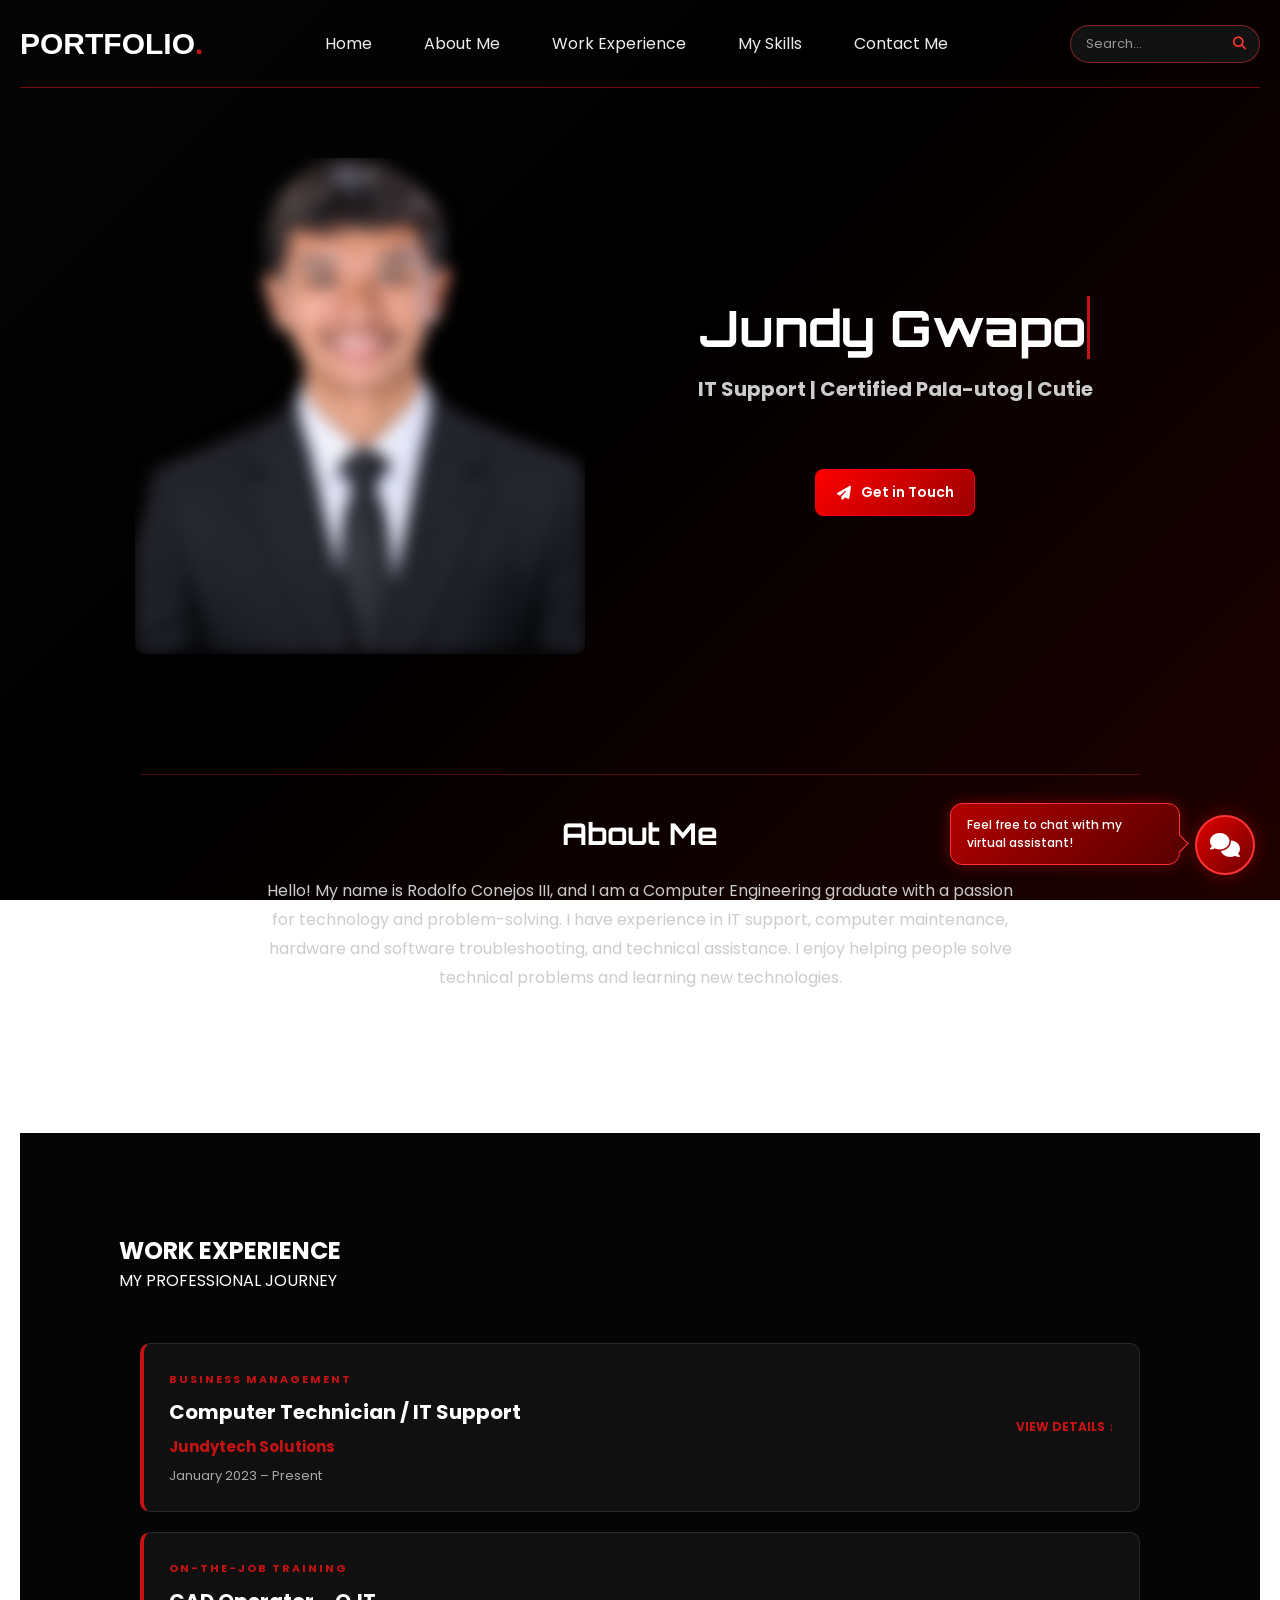
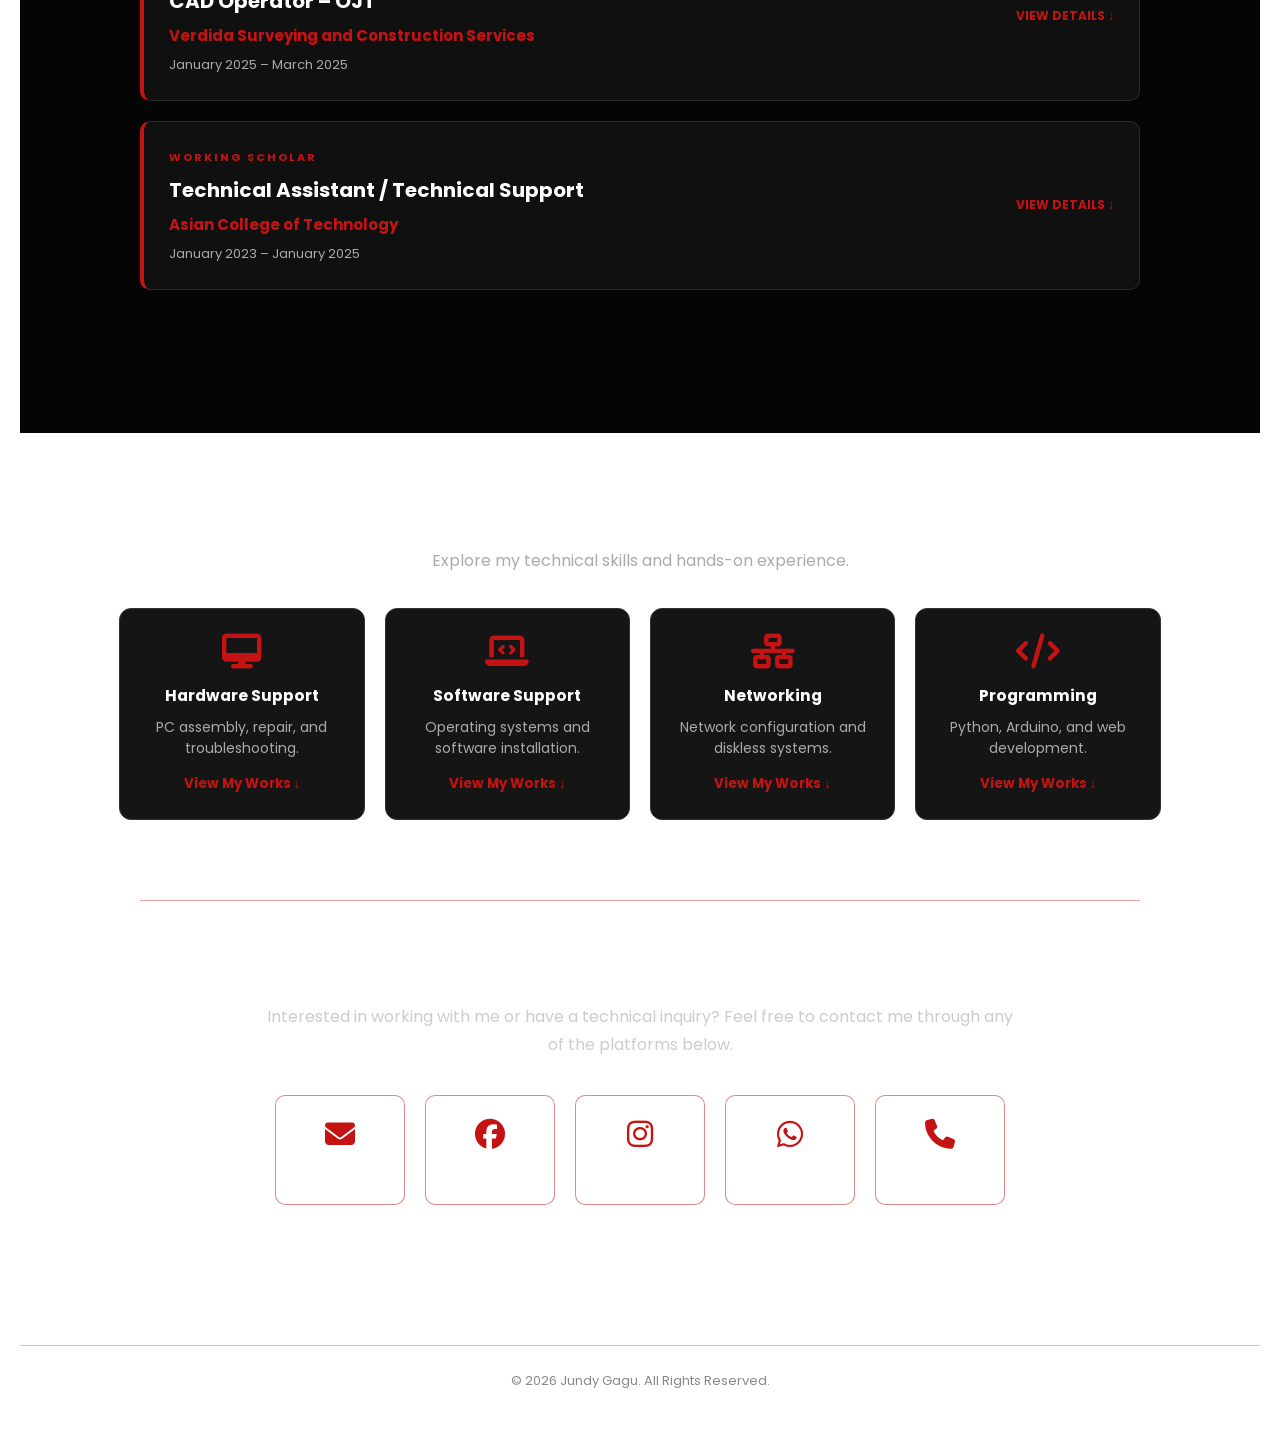
==== commit e89828c0: "Update resume preview watermark and download request" ====
--- a/index.html
+++ b/index.html
@@ -873,10 +873,6 @@
             </div>
         </div>
 
-        <!-- JAVASCRIPT -->
-        <script src="junds_script.js?v=3"></script>
-
-
         <!-- RESUME PREVIEW OVERLAY -->
         <div class="resume-preview-overlay" id="resumePreviewOverlay">
 
@@ -894,15 +890,19 @@
 
                 <div class="resume-preview-content">
 
-                    <img
-                        src="https://jundy-assistant-api.onrender.com/resume/preview/1"
-                        alt="Resume Page 1"
-                    >
-
-                    <img
-                        src="https://jundy-assistant-api.onrender.com/resume/preview/2"
-                        alt="Resume Page 2"
-                    >
+                    <div class="resume-preview-page">
+                        <img
+                            src="https://jundy-assistant-api.onrender.com/resume/preview/1"
+                            alt="Resume Page 1"
+                        >
+                    </div>
+
+                    <div class="resume-preview-page">
+                        <img
+                            src="https://jundy-assistant-api.onrender.com/resume/preview/2"
+                            alt="Resume Page 2"
+                        >
+                    </div>
 
                 </div>
 
@@ -917,6 +917,7 @@
 
         </div>
 
-
+        <!-- JAVASCRIPT -->
+        <script src="junds_script.js?v=3"></script>
 </body>
 </html>
--- a/Mydesign.css
+++ b/Mydesign.css
@@ -3479,26 +3479,36 @@
     border-radius: 4px;
 }
 
-.resume-preview-footer {
-    padding: 18px;
-    text-align: center;
-    border-top: 1px solid #333;
-}
-
-#requestResumeDownload {
-    background: linear-gradient(135deg, #b00000, #ff2020);
-    color: white;
-    border: none;
-    border-radius: 7px;
-    padding: 12px 24px;
-    font-size: 15px;
-    cursor: pointer;
-    transition: 0.3s ease;
-}
-
-#requestResumeDownload:hover {
-    transform: scale(1.04);
-    box-shadow: 0 0 15px rgba(255, 0, 0, 0.4);
+
+/* RESUME PREVIEW WATERMARK */
+.resume-preview-page {
+    position: relative;
+    width: 100%;
+    max-width: 750px;
+}
+
+.resume-preview-page img {
+    display: block;
+    width: 100%;
+    height: auto;
+    user-select: none;
+    -webkit-user-drag: none;
+}
+
+.resume-preview-page::after {
+    content: "RODOLFO CONEJOS • PREVIEW ONLY";
+    position: absolute;
+    top: 50%;
+    left: 50%;
+    transform: translate(-50%, -50%) rotate(-35deg);
+    color: rgba(255, 0, 0, 0.18);
+    font-size: clamp(22px, 4vw, 42px);
+    font-weight: 900;
+    letter-spacing: 4px;
+    white-space: nowrap;
+    pointer-events: none;
+    z-index: 5;
+    user-select: none;
 }
 
 @media (max-width: 600px) {
@@ -3514,3 +3524,36 @@
         padding: 14px;
     }
 }
+
+/* RESUME PREVIEW DOWNLOAD BUTTON */
+.resume-preview-footer {
+    display: flex;
+    justify-content: center;
+    align-items: center;
+    padding: 20px;
+    background: #111;
+    border-top: 1px solid rgba(255, 0, 0, 0.25);
+}
+
+#requestResumeDownload {
+    display: inline-flex;
+    align-items: center;
+    justify-content: center;
+    gap: 10px;
+    padding: 13px 28px;
+    background: linear-gradient(135deg, #b30000, #ff1a1a);
+    color: #fff;
+    border: 1px solid #ff3333;
+    border-radius: 8px;
+    font-family: 'Poppins', sans-serif;
+    font-size: 14px;
+    font-weight: 600;
+    cursor: pointer;
+    transition: 0.3s ease;
+}
+
+#requestResumeDownload:hover {
+    background: linear-gradient(135deg, #ff1a1a, #990000);
+    box-shadow: 0 0 18px rgba(255, 0, 0, 0.4);
+    transform: translateY(-2px);
+}
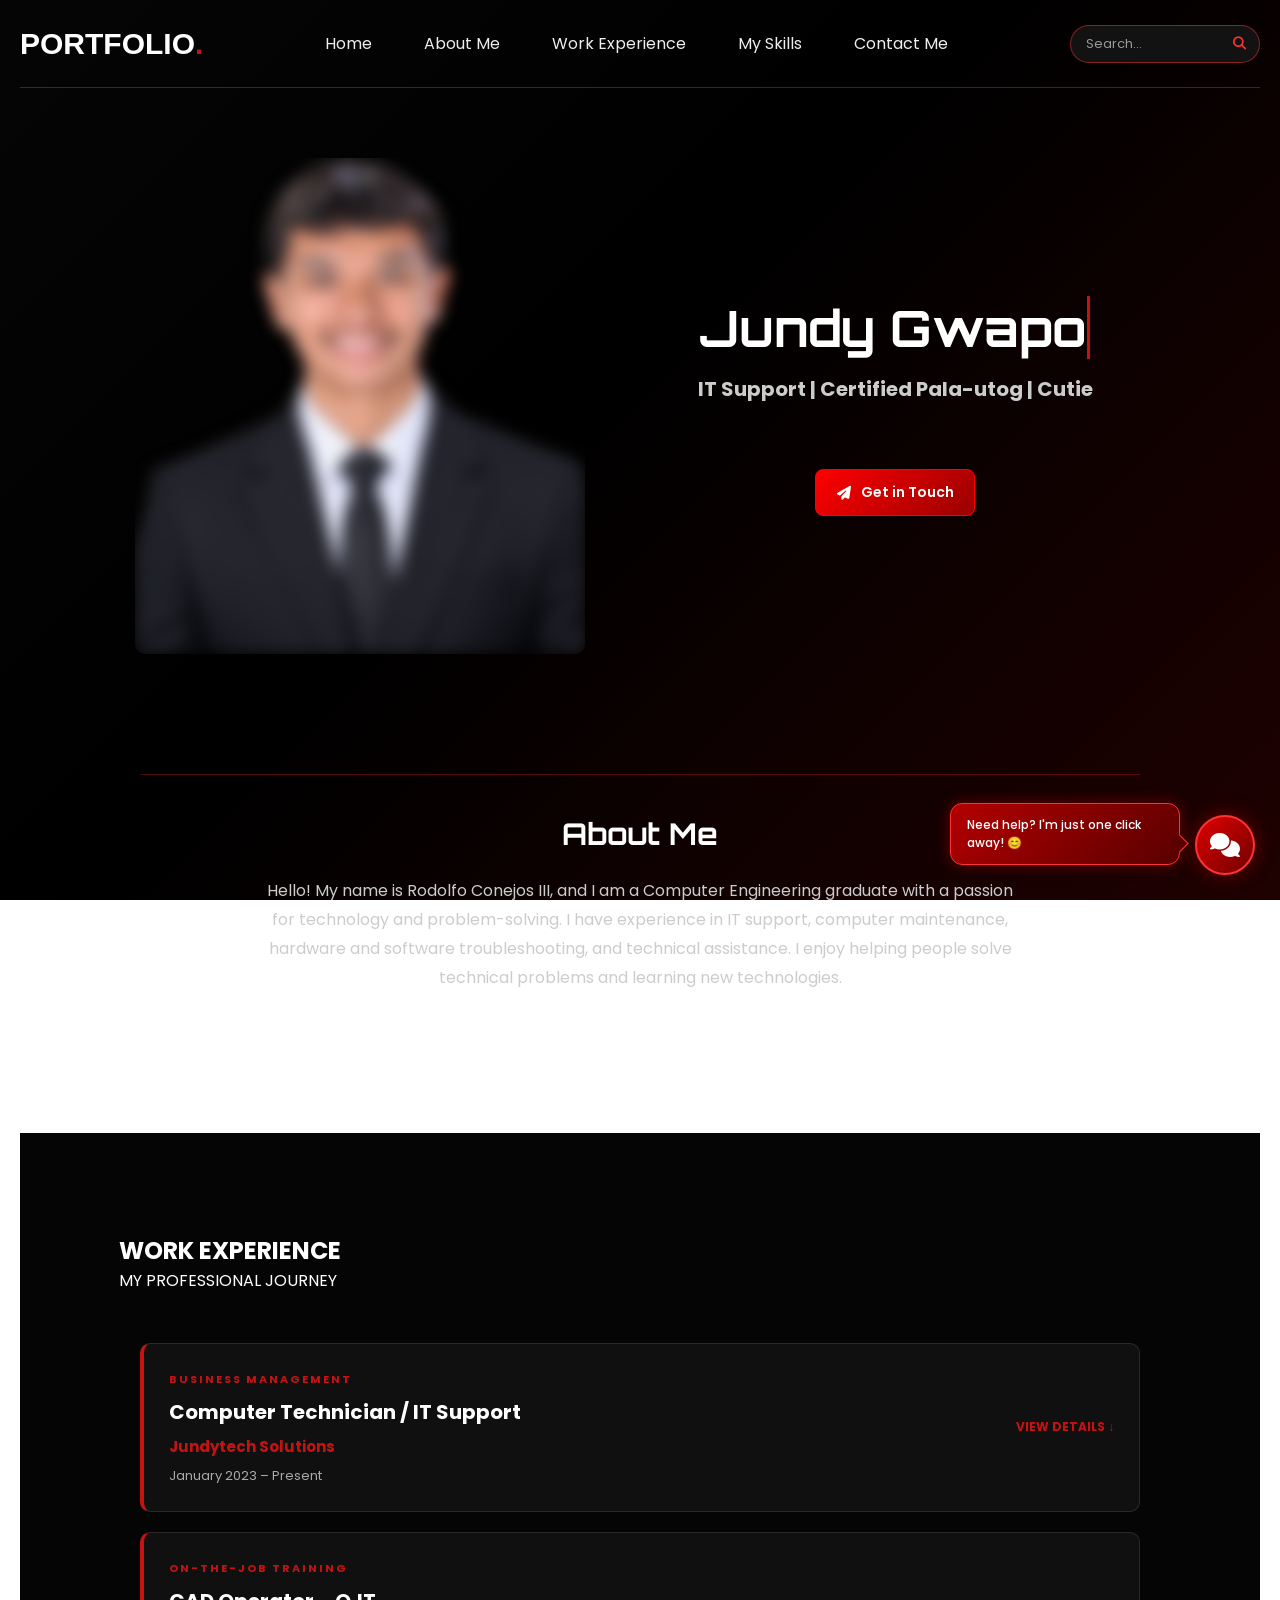
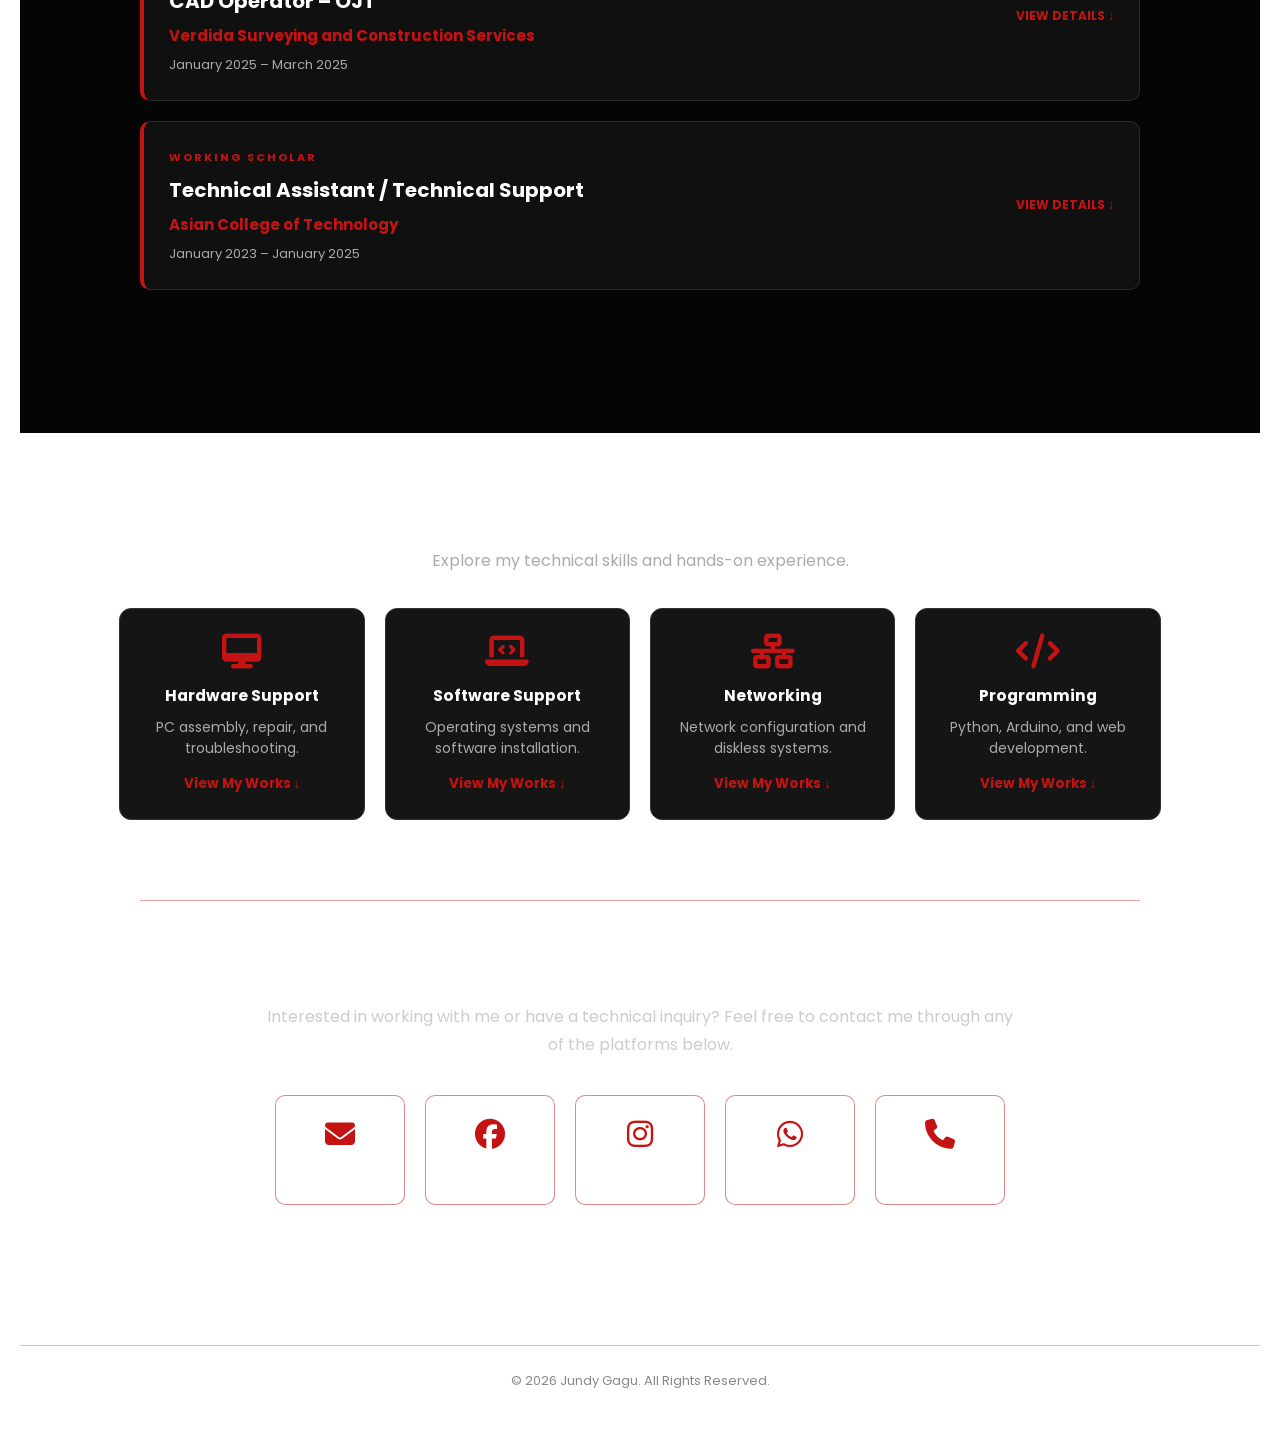
==== commit dca7f042: "Modernize resume request form and email notifications" ====
--- a/index.html
+++ b/index.html
@@ -917,6 +917,68 @@
 
         </div>
 
+
+        <!-- RESUME REQUEST FORM -->
+        <div class="resume-request-overlay" id="resumeRequestOverlay">
+
+            <div class="resume-request-container">
+
+                <div class="resume-request-header">
+                    <div>
+                        <span class="resume-request-label">RESUME ACCESS</span>
+                        <h2>Request My Resume</h2>
+                        <p>Please provide your details before requesting a copy.</p>
+                    </div>
+
+                    <button type="button" id="closeResumeRequest"
+                            aria-label="Close request form">
+                        <i class="fa-solid fa-xmark"></i>
+                    </button>
+                </div>
+
+                <form id="resumeRequestForm">
+
+                    <div class="resume-form-group">
+                        <label for="resumeFullName">Full Name</label>
+                        <input type="text" id="resumeFullName"
+                            placeholder="Enter your full name"
+                            required maxlength="150">
+                    </div>
+
+                    <div class="resume-form-group">
+                        <label for="resumeEmail">Gmail / Email Address</label>
+                        <input type="email" id="resumeEmail"
+                            placeholder="example@gmail.com"
+                            required maxlength="150">
+                    </div>
+
+                    <div class="resume-form-group">
+                        <label for="resumePurpose">Purpose of Request</label>
+                        <textarea id="resumePurpose"
+                                placeholder="Tell me why you need a copy of my resume..."
+                                rows="4" required></textarea>
+                    </div>
+
+                    <p id="resumeRequestMessage"></p>
+
+                    <div class="resume-request-actions">
+                        <button type="button" id="cancelResumeRequest">
+                            Cancel
+                        </button>
+
+                        <button type="submit" id="submitResumeRequest">
+                            <i class="fa-solid fa-paper-plane"></i>
+                            Submit Request
+                        </button>
+                    </div>
+
+                </form>
+
+            </div>
+
+        </div>
+
+
         <!-- JAVASCRIPT -->
         <script src="junds_script.js?v=3"></script>
 </body>
--- a/Mydesign.css
+++ b/Mydesign.css
@@ -3491,9 +3491,12 @@
     display: block;
     width: 100%;
     height: auto;
+    filter: blur(2px);
     user-select: none;
     -webkit-user-drag: none;
-}
+    pointer-events: none;
+}
+
 
 .resume-preview-page::after {
     content: "RODOLFO CONEJOS • PREVIEW ONLY";
@@ -3556,4 +3559,185 @@
     background: linear-gradient(135deg, #ff1a1a, #990000);
     box-shadow: 0 0 18px rgba(255, 0, 0, 0.4);
     transform: translateY(-2px);
-}+}
+
+
+/* MODERN RESUME REQUEST FORM */
+.resume-request-overlay {
+    display: none;
+    position: fixed;
+    inset: 0;
+    z-index: 100000;
+    background: rgba(0, 0, 0, 0.88);
+    backdrop-filter: blur(10px);
+    padding: 20px;
+    justify-content: center;
+    align-items: center;
+    overflow-y: auto;
+}
+
+.resume-request-overlay.show {
+    display: flex;
+}
+
+.resume-request-container {
+    width: 100%;
+    max-width: 480px;
+    background: linear-gradient(145deg, #151515, #080808);
+    border: 1px solid rgba(255, 40, 40, 0.35);
+    border-radius: 18px;
+    padding: 30px;
+    box-shadow: 0 15px 60px rgba(255, 0, 0, 0.12);
+    animation: resumeFormAppear 0.25s ease;
+}
+
+@keyframes resumeFormAppear {
+    from {
+        opacity: 0;
+        transform: translateY(15px) scale(0.98);
+    }
+    to {
+        opacity: 1;
+        transform: translateY(0) scale(1);
+    }
+}
+
+.resume-request-header {
+    display: flex;
+    justify-content: space-between;
+    align-items: flex-start;
+    gap: 15px;
+    margin-bottom: 28px;
+}
+
+.resume-request-label {
+    color: #ff3939;
+    font-size: 11px;
+    font-weight: 700;
+    letter-spacing: 2px;
+}
+
+.resume-request-header h2 {
+    color: #fff;
+    font-size: 25px;
+    margin: 8px 0;
+}
+
+.resume-request-header p {
+    color: #aaa;
+    font-size: 13px;
+    line-height: 1.6;
+}
+
+#closeResumeRequest {
+    background: transparent;
+    border: none;
+    color: #aaa;
+    font-size: 22px;
+    cursor: pointer;
+}
+
+#closeResumeRequest:hover {
+    color: #ff3939;
+}
+
+.resume-form-group {
+    margin-bottom: 20px;
+}
+
+.resume-form-group label {
+    display: block;
+    color: #eee;
+    font-size: 13px;
+    font-weight: 600;
+    margin-bottom: 9px;
+}
+
+.resume-form-group input,
+.resume-form-group textarea {
+    width: 100%;
+    box-sizing: border-box;
+    background: #202020;
+    border: 1px solid #383838;
+    border-radius: 9px;
+    padding: 13px 14px;
+    color: #fff;
+    font-family: inherit;
+    font-size: 14px;
+    outline: none;
+    transition: 0.25s;
+}
+
+.resume-form-group input:focus,
+.resume-form-group textarea:focus {
+    border-color: #ff3939;
+    box-shadow: 0 0 0 3px rgba(255, 57, 57, 0.12);
+}
+
+.resume-form-group textarea {
+    resize: vertical;
+    min-height: 100px;
+}
+
+.resume-request-actions {
+    display: flex;
+    gap: 12px;
+    margin-top: 25px;
+}
+
+.resume-request-actions button {
+    flex: 1;
+    padding: 13px;
+    border-radius: 9px;
+    font-size: 13px;
+    font-weight: 700;
+    cursor: pointer;
+    transition: 0.25s;
+}
+
+#cancelResumeRequest {
+    background: #252525;
+    border: 1px solid #444;
+    color: #ddd;
+}
+
+#cancelResumeRequest:hover {
+    background: #333;
+}
+
+#submitResumeRequest {
+    background: linear-gradient(135deg, #ff3939, #a90000);
+    border: none;
+    color: white;
+}
+
+#submitResumeRequest:hover {
+    transform: translateY(-2px);
+    box-shadow: 0 5px 18px rgba(255, 0, 0, 0.25);
+}
+
+#submitResumeRequest:disabled {
+    opacity: 0.6;
+    cursor: not-allowed;
+    transform: none;
+}
+
+#resumeRequestMessage {
+    color: #ff7777;
+    font-size: 13px;
+    margin: 10px 0;
+}
+
+@media (max-width: 480px) {
+    .resume-request-container {
+        padding: 23px 18px;
+    }
+
+    .resume-request-header h2 {
+        font-size: 22px;
+    }
+
+    .resume-request-actions {
+        flex-direction: column-reverse;
+    }
+}
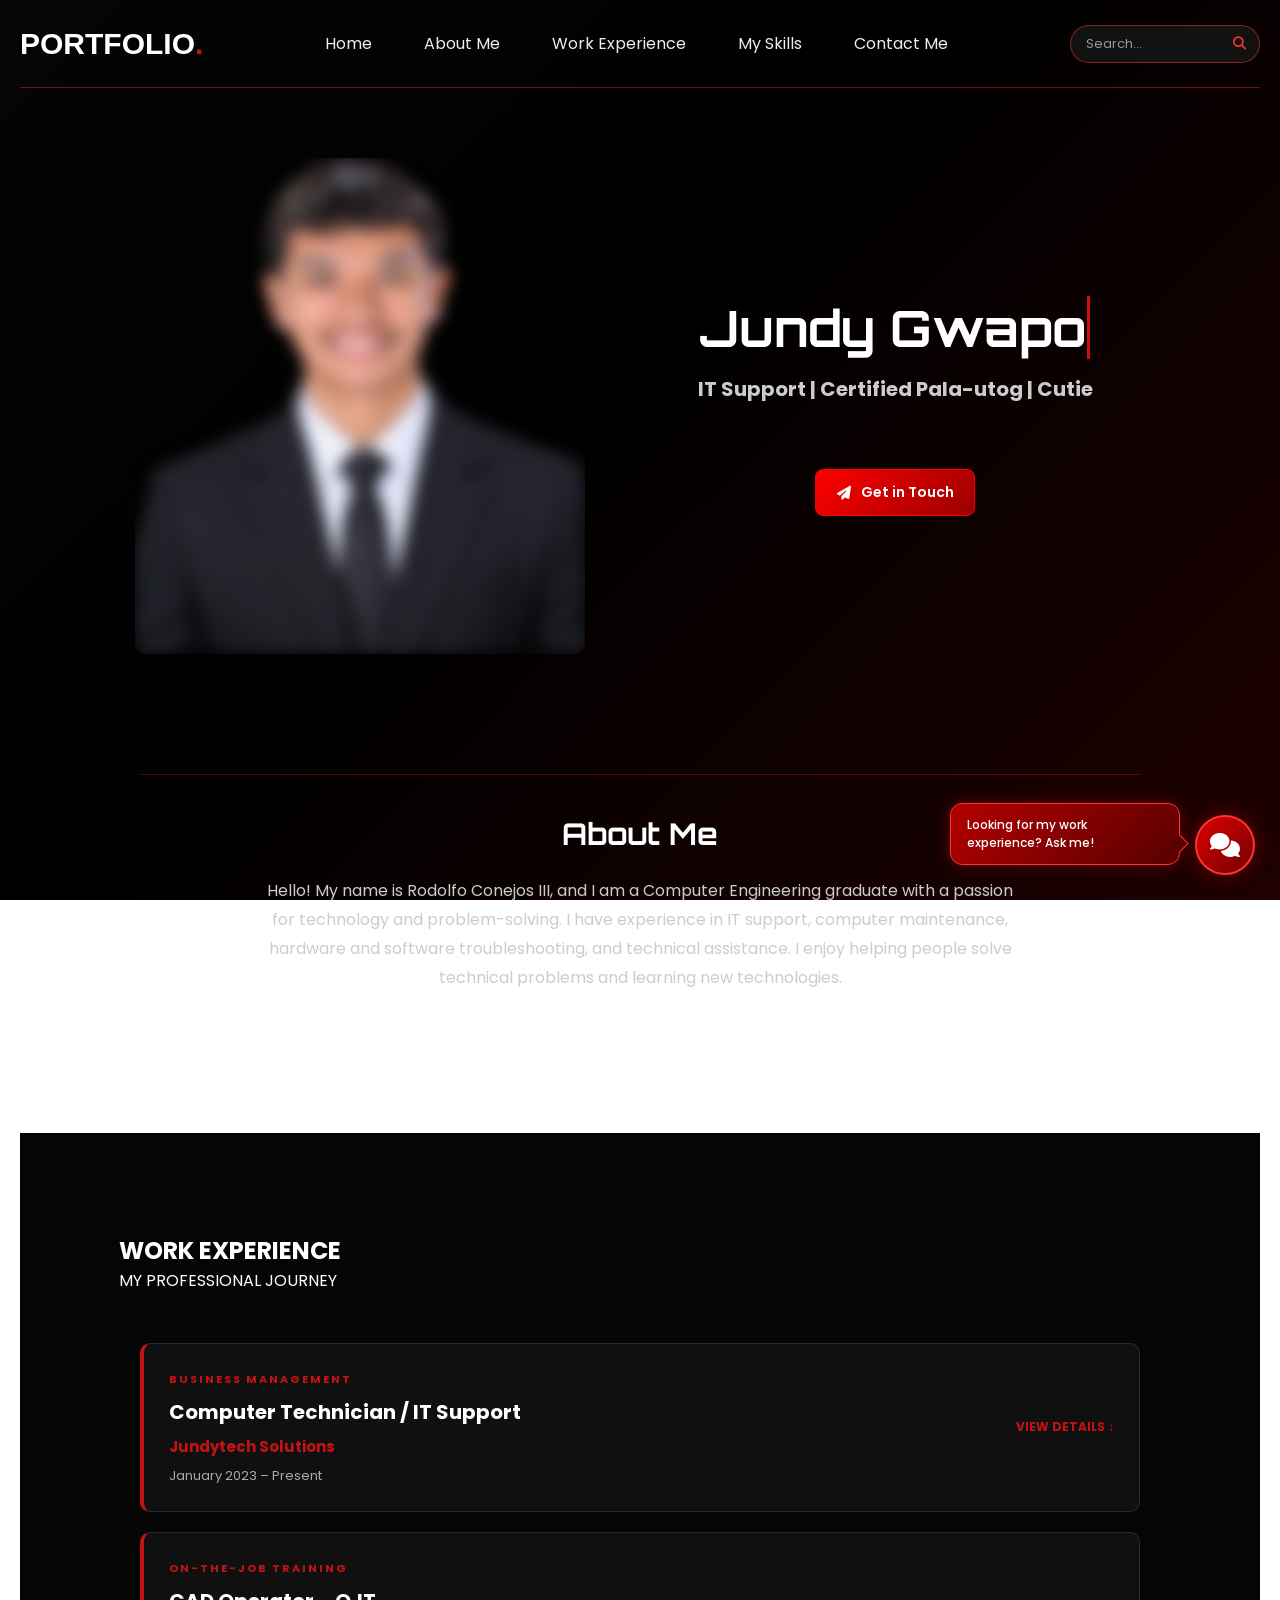
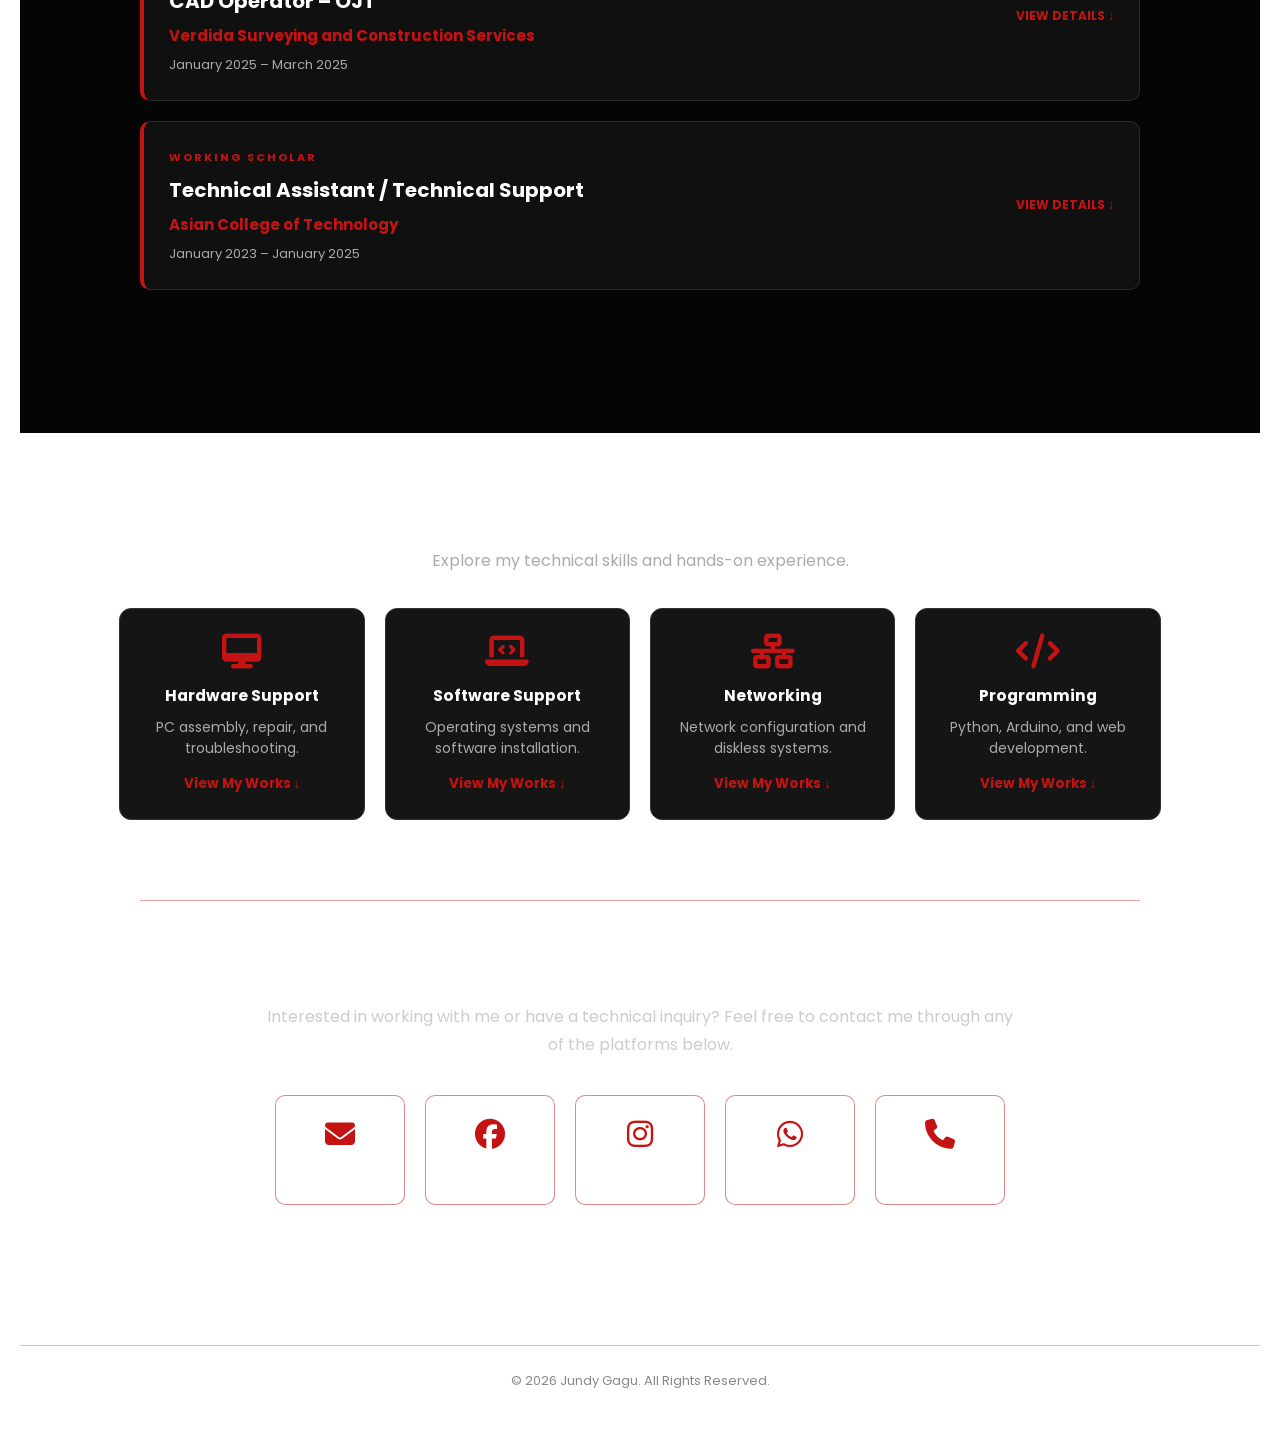
==== commit 856083a6: "Update portfolio, admin dashboard, and chatbot features" ====
--- a/index.html
+++ b/index.html
@@ -18,13 +18,13 @@
     <!-- CSS -->
     <link rel="stylesheet" href="Mydesign.css">
 
-    
+
 
 </head>
 
 <body>
 
-    
+
 <header class="header">
 
     <h1 class="logo" id="portfoliologo_clickable">
@@ -74,7 +74,7 @@
                      alt="Jundy Gagu profile picture"
                      class="profile-picture profile-blurred">
 
-                
+
                 <div class="picture-overlay">
 
                     <button type="button"
@@ -105,9 +105,9 @@
                     <p>IT Support</p>
                     <p>Computer Technician</p>
                 </div>
-            
+
                 <!-- HOME ACTION BUTTONS -->
-            
+
             <div class="home-buttons">
 
                 <button type="button"
@@ -232,7 +232,7 @@
                     <img src="PICS/EXPERIENCE PICS/DEEPCLEANING.jpg"
                          alt="PC Maintenance" class="zoomable-image">
                 </div>
-                
+
 
             </div>
         </div>
@@ -363,7 +363,7 @@
 
 <!-- MY SKILLS -->
 
-        
+
 <section class="skills" id="skills">
     <h2>My Skills</h2>
     <p class="skills-intro">Explore my technical skills and hands-on experience.</p>
@@ -405,7 +405,7 @@
         <div class="skill-details" id="skillDetails">
 
             <!-- HARDWARE -->
-            
+
             <div class="skill-content" id="hardware">
 
                 <h3>Hardware Support</h3>
@@ -591,7 +591,7 @@
                         class="zoomable-image">
                 </div>
                 </div>
-                
+
             </div>
         </div>
 
@@ -761,7 +761,7 @@
     <footer class="footer">
         <p>&copy; 2026 Jundy Gagu. All Rights Reserved.</p>
     </footer>
-    
+
     <!-- IMAGE LIGHTBOX -->
     <div class="image-lightbox" id="imageLightbox">
 
@@ -783,8 +783,8 @@
 
     </div>
 
-    
-        
+
+
         <!-- CHATBOT -->
         <div class="chatbot-container" id="chatbotContainer">
 
@@ -825,6 +825,43 @@
                     </div>
                 </div>
 
+                <!-- BLOCKED ACCESS SCREEN -->
+                <div class="blocked-access-screen" id="blockedAccessScreen" style="display: none;">
+
+                    <div class="blocked-icon">
+                        <i class="fa-solid fa-shield-halved"></i>
+                    </div>
+
+                    <h2>Access Restricted</h2>
+
+                    <p class="blocked-description">
+                        Your access to this chatbot has been blocked.
+                    </p>
+
+                    <div class="blocked-status">
+                        <i class="fa-solid fa-circle-info"></i>
+                        <span>Chatbot access is currently unavailable.</span>
+                        <strong>BLOCKED</strong>
+                    </div>
+
+
+                        <p class="blocked-contact">
+                            If you believe this is a mistake, please contact the administrator for assistance.
+                        </p>
+
+                        <a
+                            href="https://mail.google.com/mail/?view=cm&fs=1&su=Chatbot%20Access%20Appeal&body=Hello%20Administrator%2C%0A%0AI%20would%20like%20to%20appeal%20my%20chatbot%20access%20restriction.%20Please%20review%20my%20access.%0A%0AThank%20you."
+                            target="_blank"
+                            rel="noopener noreferrer"
+                            class="blocked-appeal-button"
+                        >
+                            <i class="fa-solid fa-envelope"></i>
+                            Appeal via Gmail
+                        </a>
+
+
+                </div>
+
                 <!-- QUICK QUESTIONS -->
                 <div class="chatbot-quick-questions">
 
@@ -979,6 +1016,68 @@
         </div>
 
 
+        <!-- APPEAL REQUEST FORM -->
+        <div class="resume-request-overlay" id="appealRequestOverlay">
+
+            <div class="resume-request-container">
+
+                <div class="resume-request-header">
+                    <div>
+                        <span class="resume-request-label">ACCESS APPEAL</span>
+                        <h2>Request Access Review</h2>
+                        <p>Please provide your details so the administrator can review your appeal.</p>
+                    </div>
+
+                    <button type="button" id="closeAppealRequest"
+                            aria-label="Close appeal form">
+                        <i class="fa-solid fa-xmark"></i>
+                    </button>
+                </div>
+
+                <form id="appealRequestForm">
+
+                    <div class="resume-form-group">
+                        <label for="appealFullName">Full Name</label>
+                        <input type="text" id="appealFullName"
+                            placeholder="Enter your full name"
+                            required maxlength="150">
+                    </div>
+
+                    <div class="resume-form-group">
+                        <label for="appealEmail">Gmail / Email Address</label>
+                        <input type="email" id="appealEmail"
+                            placeholder="example@gmail.com"
+                            required maxlength="150">
+                    </div>
+
+                    <div class="resume-form-group">
+                        <label for="appealReason">Reason for Appeal</label>
+                        <textarea id="appealReason"
+                            placeholder="Explain why you believe your chatbot access should be restored..."
+                            rows="4" required></textarea>
+                    </div>
+
+                    <p id="appealRequestMessage"></p>
+
+                    <div class="resume-request-actions">
+                        <button type="button" id="cancelAppealRequest">
+                            Cancel
+                        </button>
+
+                        <button type="submit" id="submitAppealRequest">
+                            <i class="fa-solid fa-paper-plane"></i>
+                            Submit Appeal
+                        </button>
+                    </div>
+
+                </form>
+
+            </div>
+
+        </div>
+
+
+
         <!-- JAVASCRIPT -->
         <script src="junds_script.js?v=3"></script>
 </body>
--- a/Mydesign.css
+++ b/Mydesign.css
@@ -3741,3 +3741,157 @@
         flex-direction: column-reverse;
     }
 }
+
+/* Visitor three-dot dropdown menu */
+.visitor-actions {
+    position: relative;
+    text-align: center;
+}
+
+.menu-toggle {
+    background: transparent;
+    border: none;
+    color: white;
+    font-size: 26px;
+    font-weight: bold;
+    cursor: pointer;
+    padding: 4px 12px;
+    border-radius: 6px;
+}
+
+.menu-toggle:hover {
+    background: rgba(255, 255, 255, 0.1);
+}
+
+.visitor-menu {
+    display: none;
+    position: absolute;
+    right: 10px;
+    top: calc(100% + 4px);
+    min-width: 170px;
+    background: #171717;
+    border: 1px solid #444;
+    border-radius: 8px;
+    padding: 6px;
+    box-shadow: 0 8px 20px rgba(0, 0, 0, 0.4);
+    z-index: 1000;
+}
+
+.visitor-menu.show {
+    display: block;
+}
+
+.visitor-menu button {
+    display: block;
+    width: 100%;
+    text-align: left;
+    background: transparent;
+    border: none;
+    color: white;
+    padding: 10px 12px;
+    border-radius: 5px;
+    cursor: pointer;
+}
+
+.visitor-menu button:hover {
+    background: rgba(255, 255, 255, 0.1);
+}
+
+.blocked-access-screen {
+    display: none;
+    width: 100%;
+    min-height: 330px;
+    box-sizing: border-box;
+    padding: 35px 22px;
+    background: linear-gradient(145deg, #151015, #090909);
+    color: #ffffff;
+    text-align: center;
+    align-items: center;
+    justify-content: center;
+    flex-direction: column;
+    gap: 16px;
+    animation: blockedFadeIn 0.4s ease;
+}
+
+/* BLOCKED SCREEN APPEAL BUTTON */
+.blocked-appeal-button {
+    display: inline-flex;
+    align-items: center;
+    justify-content: center;
+    gap: 10px;
+    padding: 12px 22px;
+    background: linear-gradient(135deg, #dc2626, #991b1b);
+    color: #ffffff;
+    text-decoration: none;
+    border-radius: 8px;
+    font-size: 13px;
+    font-weight: 600;
+    transition: 0.3s ease;
+    box-shadow: 0 4px 15px rgba(220, 38, 38, 0.2);
+}
+
+.blocked-appeal-button:hover {
+    background: linear-gradient(135deg, #ef4444, #b91c1c);
+    transform: translateY(-2px);
+    box-shadow: 0 6px 20px rgba(220, 38, 38, 0.35);
+}
+
+@keyframes blockedFadeIn {
+    from {
+        opacity: 0;
+        transform: translateY(10px);
+    }
+    to {
+        opacity: 1;
+        transform: translateY(0);
+    }
+}
+
+.blocked-icon {
+    width: 75px;
+    height: 75px;
+    border-radius: 50%;
+    background: rgba(220, 38, 38, 0.15);
+    display: flex;
+    align-items: center;
+    justify-content: center;
+    color: #ef4444;
+    font-size: 32px;
+}
+
+.blocked-access-screen h2 {
+    color: #ff5555;
+    font-size: 23px;
+    margin: 0;
+}
+
+.blocked-description {
+    color: #cccccc;
+    font-size: 14px;
+}
+
+.blocked-status {
+    width: 100%;
+    box-sizing: border-box;
+    background: #202027;
+    border: 1px solid #393939;
+    border-radius: 10px;
+    padding: 14px;
+    display: flex;
+    align-items: center;
+    gap: 8px;
+    font-size: 12px;
+    text-align: left;
+}
+
+.blocked-status strong {
+    margin-left: auto;
+    color: #ff5555;
+    font-size: 11px;
+}
+
+.blocked-contact {
+    color: #999999;
+    font-size: 12px;
+    line-height: 1.6;
+}
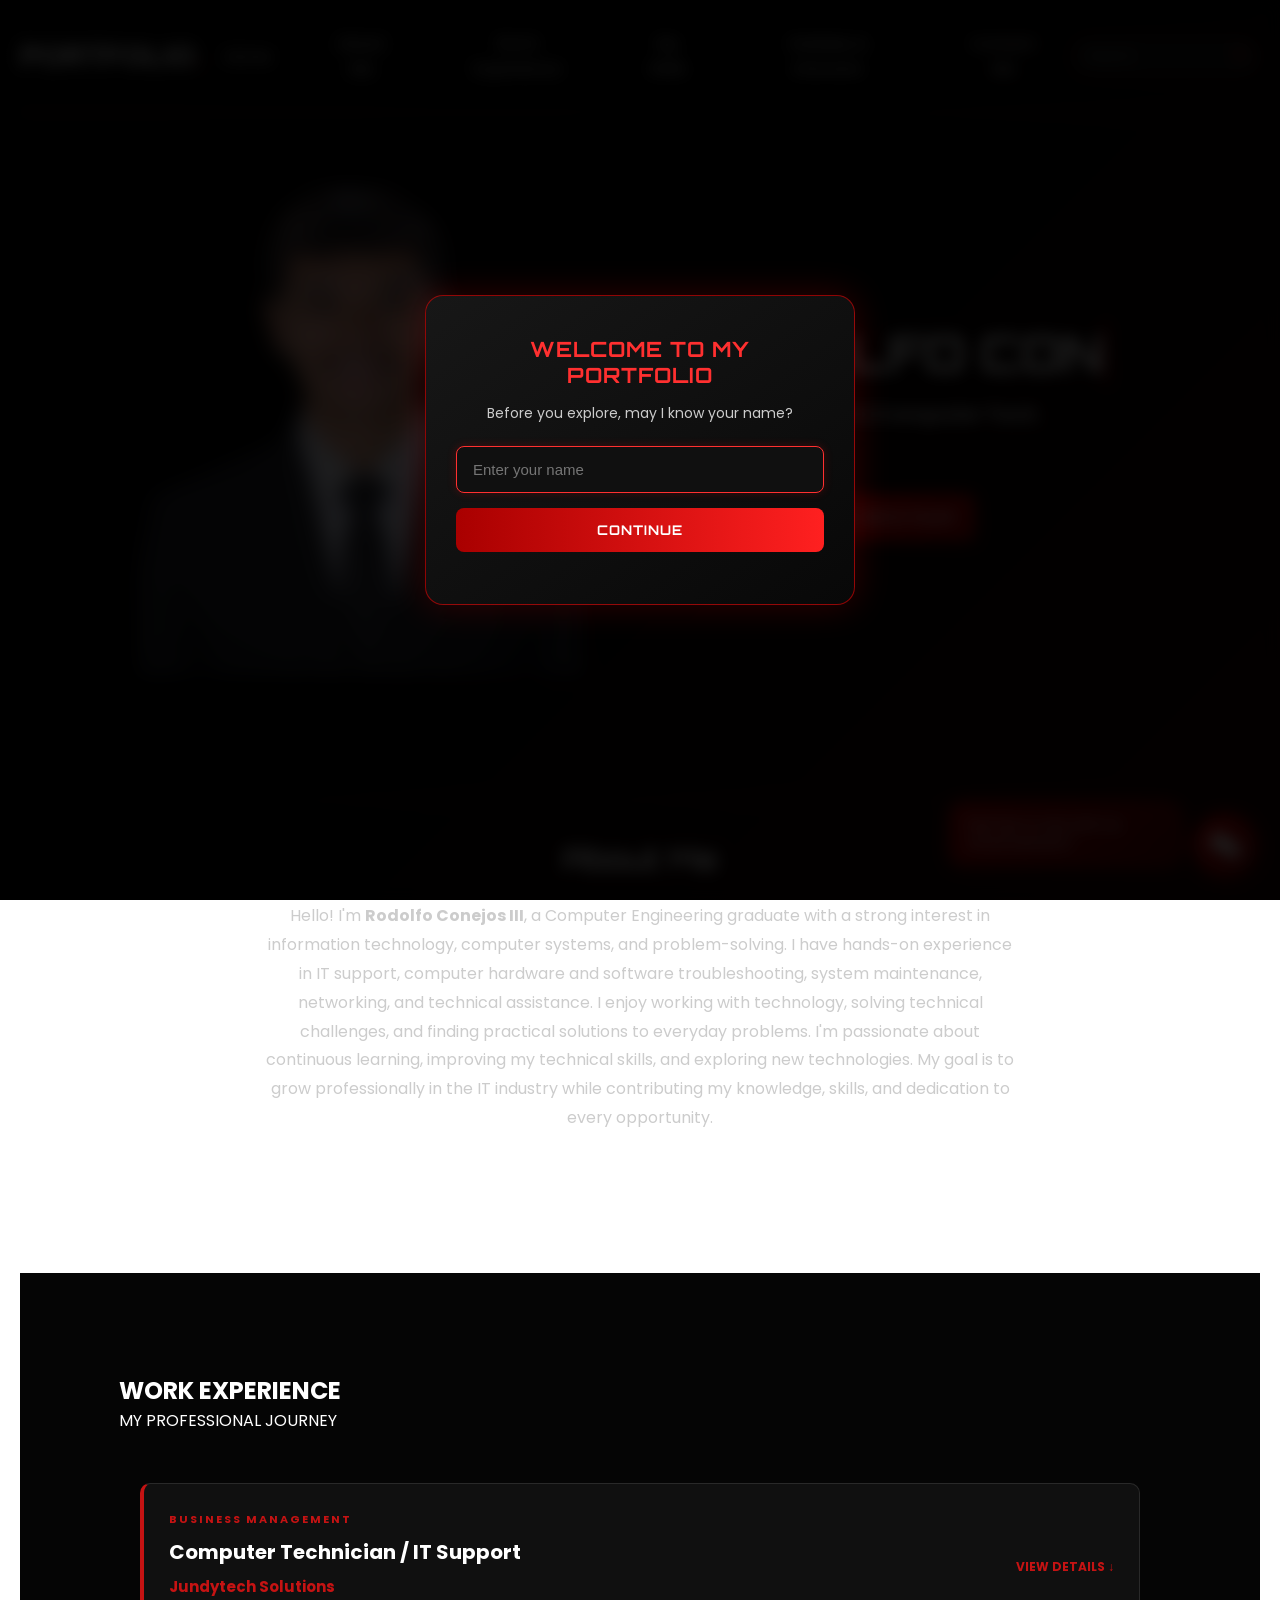
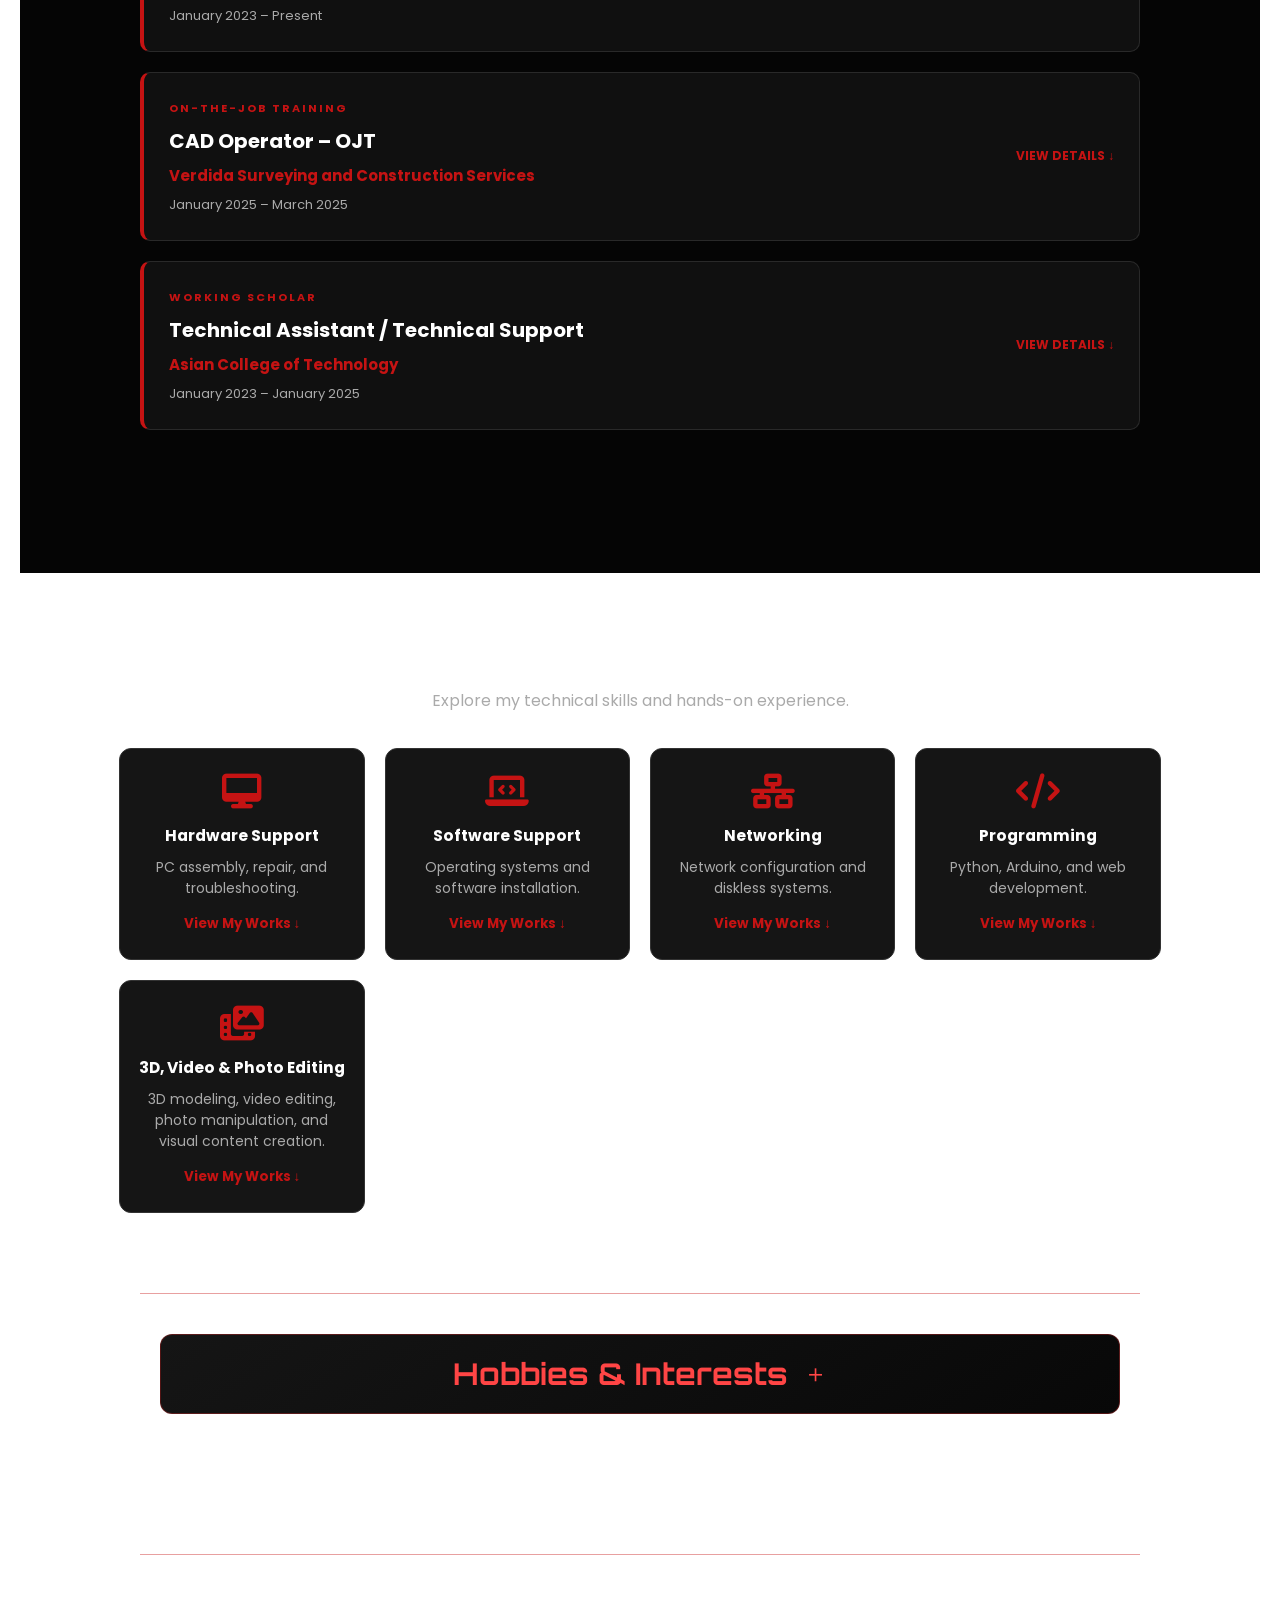
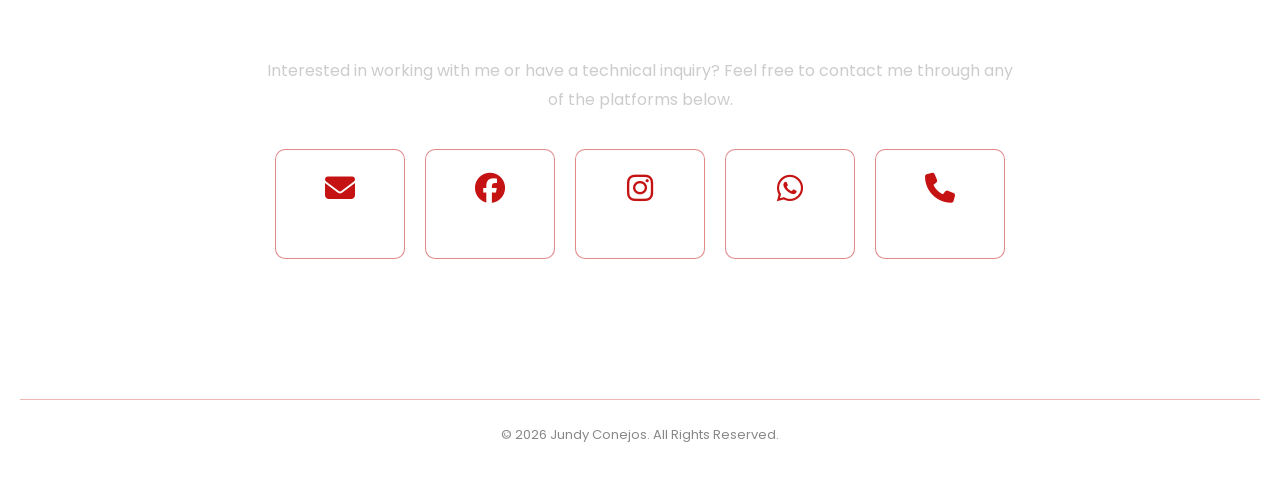
==== commit cebc8911: "Update visitor name synchronization and special greeting" ====
--- a/index.html
+++ b/index.html
@@ -42,6 +42,7 @@
         <button data-target="about">About Me</button>
         <button data-target="experience">Work Experience</button>
         <button data-target="skills">My Skills</button>
+        <button data-target="hobbies">Hobbies & Interests</button>
         <button data-target="contact">Contact Me</button>
     </nav>
 
@@ -96,12 +97,11 @@
                 <h2 class="typing-name" id="typingName"></h2>
 
                 <p class="intro-subtitle">
-                    IT Support | Certified Pala-utog | Cutie
+                    IT Support | Computer Tech
                 </p>
 
                 <div class="profile-details">
                     <p>Computer Engineering Graduate</p>
-                    <p>Singer | Dancer | Famous</p>
                     <p>IT Support</p>
                     <p>Computer Technician</p>
                 </div>
@@ -141,18 +141,27 @@
             <h2>About Me</h2>
 
             <p>
-                Hello! My name is Rodolfo Conejos III, and I am a Computer
-                Engineering graduate with a passion for technology and
-                problem-solving.
-
-                I have experience in IT support, computer maintenance,
-                hardware and software troubleshooting, and technical
-                assistance. I enjoy helping people solve technical
-                problems and learning new technologies.
+                Hello! I'm <strong>Rodolfo Conejos III</strong>, a Computer
+                Engineering graduate with a strong interest in information
+                technology, computer systems, and problem-solving.
+
+                I have hands-on experience in IT support, computer hardware
+                and software troubleshooting, system maintenance, networking,
+                and technical assistance. I enjoy working with technology,
+                solving technical challenges, and finding practical solutions
+                to everyday problems.
+
+                I'm passionate about continuous learning, improving my
+                technical skills, and exploring new technologies. My goal
+                is to grow professionally in the IT industry while
+                contributing my knowledge, skills, and dedication to
+                every opportunity.
             </p>
 
         </section>
 
+
+        
 
 
 <!-- WORK EXPERIENCE SECTION -->
@@ -275,7 +284,7 @@
                 <h3>TOOLS AND TECHNOLOGIES</h3>
                 <p>AutoCAD, Computer Hardware, Printers, and Microsoft Office.</p>
 
-                <h3>WORK GALLERY</h3>
+                <!--<h3>WORK GALLERY</h3>
 
                 <div class="experience-gallery">
                     <img src="PICS/EXPERIENCE/OJT/AUTOCAD.jpg"
@@ -289,7 +298,7 @@
 
                     <img src="PICS/EXPERIENCE/OJT/OJT-WORK.jpg"
                          alt="OJT Work" class="zoomable-image">
-                </div>
+                </div> -->
 
             </div>
         </div>
@@ -398,6 +407,14 @@
             <p>Python, Arduino, and web development.</p>
             <span>View My Works ↓</span>
         </button>
+
+        <button class="skill-card" data-skill="3d-video-photo-editing">
+            <i class="fa-solid fa-photo-film"></i>
+            <h3>3D, Video & Photo Editing</h3>
+            <p>3D modeling, video editing, photo manipulation, and visual content creation.</p>
+            <span>View My Works ↓</span>
+        </button>
+
 
     </div>
 
@@ -700,7 +717,168 @@
                 </div>
             </div>
 
-        </div>
+            
+            <!-- 3D, VIDEO AND PHOTO EDITING -->
+            <div class="skill-content" id="3d-video-photo-editing">
+
+                <h3>3D, VIDEO & PHOTO EDITING</h3>
+
+                <p>
+                    Some of my creative works, including 3D modeling,
+                    video editing, photo manipulation, and digital designs.
+                </p>
+
+                <div class="works-container">
+
+                    <!-- 3D MODELING -->
+                    <div class="work-card">
+                        <img src="PICS/3d-modeling.jpg" alt="3D Modeling Project">
+                        <h4>3D Modeling</h4>
+                        <p>Creating and editing 3D objects, models, and visual designs.</p>
+                    </div>
+
+                    <!-- VIDEO EDITING -->
+                    <div class="work-card">
+                        <img src="PICS/video-editing.jpg" alt="Video Editing Project">
+                        <h4>Video Editing</h4>
+                        <p>Editing video clips, adding transitions, effects, and audio.</p>
+                    </div>
+
+                    <!-- PHOTO EDITING -->
+                    <div class="work-card">
+                        <img src="PICS/photo-editing.jpg" alt="Photo Editing Project">
+                        <h4>Photo Editing</h4>
+                        <p>Photo manipulation, enhancement, retouching, and graphic design.</p>
+                    </div>
+
+                </div>
+
+            </div>
+
+
+        </div>
+</section>
+
+
+    
+
+<!-- COLLAPSIBLE HOBBIES & INTERESTS SECTION -->
+<section class="hobbies content-section" id="hobbies">
+
+    <details class="hobbies-container">
+
+        <summary class="hobbies-heading">
+            <h2>Hobbies & Interests</h2>
+            <span class="toggle-icon">＋</span>
+        </summary>
+
+        <p class="hobbies-intro">
+            Beyond technology and work, here are some things
+            I enjoy doing in my free time. Click a hobby to
+            explore its photo gallery.
+        </p>
+
+        <div class="hobbies-grid">
+
+            <button class="hobby-card" data-images="PICS/HOBBIES/pc-building-1.jpg">
+                <i class="fa-solid fa-desktop"></i>
+                <h3>PC Building</h3>
+                <p>Building and exploring computer hardware.</p>
+            </button>
+
+            <button class="hobby-card" data-images="PICS/HOBBIES/gaming-1.jpg">
+                <i class="fa-solid fa-gamepad"></i>
+                <h3>Gaming</h3>
+                <p>Enjoying video games and gaming technology.</p>
+            </button>
+
+            <button class="hobby-card" data-images="PICS/HOBBIES/motorcycle-1.jpg">
+                <i class="fa-solid fa-motorcycle"></i>
+                <h3>Motorcycle Riding</h3>
+                <p>Road trips and long rides.</p>
+            </button>
+
+            <button class="hobby-card" data-images="PICS/HOBBIES/tech-1.jpg">
+                <i class="fa-solid fa-microchip"></i>
+                <h3>Tech Exploration</h3>
+                <p>Learning new tools and technical skills.</p>
+            </button>
+
+            <button class="hobby-card" data-images="PICS/HOBBIES/programming-1.jpg">
+                <i class="fa-solid fa-code"></i>
+                <h3>Programming</h3>
+                <p>Writing code and developing applications.</p>
+            </button>
+
+            <button class="hobby-card" data-images="PICS/HOBBIES/travel-1.jpg">
+                <i class="fa-solid fa-plane"></i>
+                <h3>Traveling</h3>
+                <p>Discovering new places and experiences.</p>
+            </button>
+
+            <button class="hobby-card" data-images="PICS/HOBBIES/hiking-1.jpg">
+                <i class="fa-solid fa-person-hiking"></i>
+                <h3>Hiking</h3>
+                <p>Exploring nature and outdoor adventures.</p>
+            </button>
+
+            <button class="hobby-card" data-images="PICS/HOBBIES/coffee-1.jpg">
+                <i class="fa-solid fa-mug-hot"></i>
+                <h3>Coffee</h3>
+                <p>Good coffee and relaxing moments.</p>
+            </button>
+
+            <button class="hobby-card" data-images="PICS/HOBBIES/sunset-1.jpg">
+                <i class="fa-solid fa-sun"></i>
+                <h3>Sunsets</h3>
+                <p>Enjoying peaceful views and sunsets.</p>
+            </button>
+
+            <button class="hobby-card" data-images="PICS/HOBBIES/music-1.jpg">
+                <i class="fa-solid fa-music"></i>
+                <h3>Music</h3>
+                <p>Listening to different music.</p>
+            </button>
+
+            <button class="hobby-card" data-images="PICS/HOBBIES/movies-1.jpg">
+                <i class="fa-solid fa-film"></i>
+                <h3>Movie Marathons</h3>
+                <p>Relaxing with movies and great stories.</p>
+            </button>
+
+            <!-- STUDYING -->
+            <button class="hobby-card" data-images="PICS/HOBBIES/studying-1.jpg">
+                <i class="fa-solid fa-book-open"></i>
+                <h3>Studying</h3>
+                <p>Learning new things and continuously improving my knowledge.</p>
+            </button>
+
+            <!-- CAMPING -->
+            <button class="hobby-card" data-images="PICS/HOBBIES/camping-1.jpg">
+                <i class="fa-solid fa-campground"></i>
+                <h3>Camping</h3>
+                <p>Enjoying outdoor adventures and spending time in nature.</p>
+            </button>
+
+            <!-- FRIENDLY -->
+            <button class="hobby-card" data-images="PICS/HOBBIES/friendly-1.jpg">
+                <i class="fa-solid fa-handshake"></i>
+                <h3>Meeting People</h3>
+                <p>Connecting with people and building good friendships.</p>
+            </button>
+
+            <!-- LOVES CHATTING -->
+            <button class="hobby-card" data-images="PICS/HOBBIES/chatting-1.jpg">
+                <i class="fa-solid fa-comments"></i>
+                <h3>Socializing</h3>
+                <p>Enjoying conversations, sharing stories, and chatting with others.</p>
+            </button>
+
+
+        </div>
+
+    </details>
+
 </section>
 
 
@@ -759,7 +937,7 @@
 
 
     <footer class="footer">
-        <p>&copy; 2026 Jundy Gagu. All Rights Reserved.</p>
+        <p>&copy; 2026 Jundy Conejos. All Rights Reserved.</p>
     </footer>
 
     <!-- IMAGE LIGHTBOX -->
@@ -1078,7 +1256,72 @@
 
 
 
-        <!-- JAVASCRIPT -->
+<!-- FIRST-VISIT WELCOME POPUP -->
+<div id="visitorWelcomeModal" class="visitor-welcome-overlay">
+    <div class="visitor-welcome-box">
+        <h2>WELCOME TO MY PORTFOLIO</h2>
+        <p>Before you explore, may I know your name?</p>
+
+        <form id="visitorWelcomeForm">
+            <input
+                type="text"
+                id="visitorWelcomeName"
+                placeholder="Enter your name"
+                maxlength="150"
+                autocomplete="name"
+                required
+            >
+
+            <button type="submit" id="visitorWelcomeSubmit">
+                CONTINUE
+            </button>
+        </form>
+
+        <p id="visitorWelcomeError" class="visitor-welcome-error"></p>
+    </div>
+</div>
+
+<!-- SPECIAL GREETING ANIMATION -->
+<div id="specialGreetingOverlay" class="special-greeting-overlay" style="display: none;">
+    <canvas id="fireworksCanvas"></canvas>
+
+    <div class="special-greeting-content">
+        <h1 id="specialGreetingTitle"></h1>
+        <p>How are you? It's nice to see you here! ❤️</p>
+    </div>
+</div>
+
+<!-- BACK TO TOP BUTTON -->
+
+<button id="backToTop" class="back-to-top" title="Back to Top">
+    <span class="back-to-top-arrow">↑</span>
+    <span>TOP</span>
+</button>
+
+<!-- CREATOR ONLINE NOTIFICATION -->
+<div id="creatorOnlinePopup" class="creator-online-popup" style="display: none;">
+
+    <div class="creator-popup-header">
+        <div class="creator-popup-title">
+            <span class="creator-online-dot"></span>
+            <strong>Creator is Online</strong>
+        </div>
+
+        <button id="closeCreatorPopup" type="button" aria-label="Close notification">
+            &times;
+        </button>
+    </div>
+
+    <p>Jundy the creator is currently browsing the admin panel.</p>
+
+    <span class="creator-online-label">
+        ● ONLINE NOW
+    </span>
+
+</div>
+
+<!-- JAVASCRIPT -->
         <script src="junds_script.js?v=3"></script>
+
 </body>
 </html>
--- a/Mydesign.css
+++ b/Mydesign.css
@@ -3894,4 +3894,566 @@
     color: #999999;
     font-size: 12px;
     line-height: 1.6;
+}
+
+
+/* ==========================================
+   FIRST-VISIT WELCOME POPUP
+========================================== */
+
+.visitor-welcome-overlay {
+    position: fixed;
+    inset: 0;
+    z-index: 99999;
+    display: none;
+    align-items: center;
+    justify-content: center;
+    padding: 20px;
+    background: rgba(0, 0, 0, 0.88);
+    backdrop-filter: blur(8px);
+}
+
+.visitor-welcome-box {
+    width: 100%;
+    max-width: 430px;
+    padding: 40px 30px;
+    text-align: center;
+    background: linear-gradient(145deg, #171717, #080808);
+    border: 1px solid rgba(255, 0, 0, 0.55);
+    border-radius: 18px;
+    box-shadow: 0 0 35px rgba(255, 0, 0, 0.18);
+    animation: visitorWelcomeAppear 0.35s ease;
+}
+
+.visitor-welcome-box h2 {
+    margin-bottom: 15px;
+    color: #ff3030;
+    font-family: 'Orbitron', sans-serif;
+    font-size: 21px;
+    letter-spacing: 1px;
+}
+
+.visitor-welcome-box p {
+    color: #cccccc;
+    font-size: 14px;
+    margin-bottom: 22px;
+}
+
+.visitor-welcome-box input {
+    width: 100%;
+    padding: 14px 16px;
+    margin-bottom: 15px;
+    color: #ffffff;
+    background: #101010;
+    border: 1px solid #444;
+    border-radius: 8px;
+    outline: none;
+    font-size: 15px;
+    box-sizing: border-box;
+}
+
+.visitor-welcome-box input:focus {
+    border-color: #ff3030;
+    box-shadow: 0 0 10px rgba(255, 0, 0, 0.2);
+}
+
+.visitor-welcome-box button {
+    width: 100%;
+    padding: 14px;
+    color: #ffffff;
+    background: linear-gradient(90deg, #a90000, #ff2020);
+    border: none;
+    border-radius: 8px;
+    font-family: 'Orbitron', sans-serif;
+    font-weight: bold;
+    letter-spacing: 1px;
+    cursor: pointer;
+    transition: 0.25s ease;
+}
+
+.visitor-welcome-box button:hover {
+    transform: translateY(-2px);
+    box-shadow: 0 5px 18px rgba(255, 0, 0, 0.3);
+}
+
+.visitor-welcome-box button:disabled {
+    opacity: 0.6;
+    cursor: not-allowed;
+    transform: none;
+}
+
+.visitor-welcome-error {
+    color: #ff5555 !important;
+    font-size: 13px !important;
+    margin: 12px 0 0 !important;
+}
+
+@keyframes visitorWelcomeAppear {
+    from {
+        opacity: 0;
+        transform: translateY(15px) scale(0.97);
+    }
+    to {
+        opacity: 1;
+        transform: translateY(0) scale(1);
+    }
+}
+
+@media (max-width: 480px) {
+    .visitor-welcome-box {
+        padding: 32px 22px;
+    }
+
+    .visitor-welcome-box h2 {
+        font-size: 18px;
+    }
+}
+
+.welcome-back-name {
+    color: #ff3030;
+    font-weight: 900;
+    text-shadow: 0 0 8px rgba(255, 48, 48, 0.6);
+}
+
+
+/* ==========================================
+   HOBBIES & INTERESTS SECTION
+========================================== */
+
+.hobbies {
+    text-align: center;
+}
+
+.hobbies-intro {
+    color: #b5b5b5;
+    max-width: 650px;
+    margin: 0 auto 35px;
+    line-height: 1.7;
+}
+
+.hobbies-grid {
+    display: grid;
+    grid-template-columns: repeat(auto-fit, minmax(220px, 1fr));
+    gap: 22px;
+    margin-top: 30px;
+}
+
+.hobby-card {
+    background: linear-gradient(145deg, #151515, #080808);
+    border: 1px solid rgba(255, 40, 40, 0.18);
+    border-radius: 15px;
+    padding: 28px 20px;
+    transition: all 0.3s ease;
+    position: relative;
+    overflow: hidden;
+}
+
+.hobby-card:hover {
+    transform: translateY(-7px);
+    border-color: #ff3030;
+    box-shadow: 0 8px 25px rgba(255, 30, 30, 0.18);
+}
+
+.hobby-card span {
+    display: block;
+    font-size: 35px;
+    margin-bottom: 15px;
+}
+
+.hobby-card h3 {
+    color: #ff4545;
+    font-size: 17px;
+    margin-bottom: 10px;
+    font-family: 'Orbitron', sans-serif;
+}
+
+.hobby-card p {
+    color: #bdbdbd;
+    font-size: 13px;
+    line-height: 1.6;
+    margin: 0;
+}
+
+/* MOBILE RESPONSIVENESS */
+@media (max-width: 600px) {
+    .hobbies-grid {
+        grid-template-columns: repeat(2, minmax(0, 1fr));
+        gap: 12px;
+    }
+
+    .hobby-card {
+        padding: 20px 12px;
+    }
+
+    .hobby-card span {
+        font-size: 29px;
+    }
+
+    .hobby-card h3 {
+        font-size: 13px;
+    }
+
+    .hobby-card p {
+        font-size: 12px;
+    }
+}
+
+
+/* ==========================================
+   COLLAPSIBLE HOBBIES & INTERESTS
+========================================== */
+
+.hobbies-container {
+    width: 100%;
+}
+
+.hobbies-heading {
+    display: flex;
+    justify-content: center;
+    align-items: center;
+    gap: 15px;
+    cursor: pointer;
+    list-style: none;
+    padding: 20px;
+    border: 1px solid rgba(255, 48, 48, 0.3);
+    border-radius: 12px;
+    background: linear-gradient(145deg, #151515, #080808);
+    transition: 0.3s ease;
+}
+
+.hobbies-heading::-webkit-details-marker {
+    display: none;
+}
+
+.hobbies-heading:hover {
+    border-color: #ff3030;
+    box-shadow: 0 0 18px rgba(255, 48, 48, 0.2);
+}
+
+.hobbies-heading h2 {
+    margin: 0;
+    color: #ff4545;
+}
+
+.toggle-icon {
+    color: #ff4545;
+    font-size: 25px;
+    transition: transform 0.3s ease;
+}
+
+.hobbies-container[open] .toggle-icon {
+    transform: rotate(45deg);
+}
+
+.hobbies-intro {
+    color: #b5b5b5;
+    text-align: center;
+    margin: 25px auto;
+    line-height: 1.7;
+}
+
+.hobbies-grid {
+    display: grid;
+    grid-template-columns: repeat(auto-fit, minmax(200px, 1fr));
+    gap: 20px;
+    margin-top: 25px;
+}
+
+.hobby-card {
+    background: linear-gradient(145deg, #151515, #080808);
+    border: 1px solid rgba(255, 40, 40, 0.2);
+    border-radius: 15px;
+    padding: 25px 15px;
+    cursor: pointer;
+    color: white;
+    text-align: center;
+    font-family: inherit;
+    transition: 0.3s ease;
+}
+
+.hobby-card:hover {
+    transform: translateY(-7px);
+    border-color: #ff3030;
+    box-shadow: 0 8px 25px rgba(255, 30, 30, 0.2);
+}
+
+.hobby-card span {
+    display: block;
+    font-size: 35px;
+    margin-bottom: 12px;
+}
+
+.hobby-card h3 {
+    color: #ff4545;
+    font-size: 16px;
+    margin-bottom: 10px;
+    font-family: 'Orbitron', sans-serif;
+}
+
+.hobby-card p {
+    color: #bdbdbd;
+    font-size: 13px;
+    line-height: 1.6;
+    margin: 0;
+}
+
+@media (max-width: 600px) {
+    .hobbies-grid {
+        grid-template-columns: repeat(2, minmax(0, 1fr));
+        gap: 12px;
+    }
+
+    .hobby-card {
+        padding: 20px 10px;
+    }
+
+    .hobby-card h3 {
+        font-size: 13px;
+    }
+
+    .hobby-card p {
+        font-size: 12px;
+    }
+}
+
+
+
+/* ==========================================
+   FLOATING BACK TO TOP BUTTON
+========================================== */
+
+.back-to-top {
+    position: fixed;
+    right: 25px;
+    bottom: 100px;
+    z-index: 9999;
+
+    display: flex;
+    flex-direction: column;
+    align-items: center;
+    gap: 0;
+
+    padding: 8px 10px;
+    background: rgba(15, 15, 15, 0.85);
+    color: #ff3030;
+
+    border: 1px solid rgba(255, 48, 48, 0.6);
+    border-radius: 8px;
+
+    cursor: pointer;
+    opacity: 0;
+    visibility: hidden;
+    transform: translateY(15px);
+    transition: all 0.3s ease;
+}
+
+.back-to-top-arrow {
+    font-size: 20px;
+    font-weight: 400;
+    line-height: 1;
+}
+
+.back-to-top span:last-child {
+    font-size: 8px;
+    letter-spacing: 1px;
+}
+
+.back-to-top.show {
+    opacity: 1;
+    visibility: visible;
+    transform: translateY(0);
+}
+
+.back-to-top:hover {
+    background: #ff3030;
+    color: white;
+}
+
+@media (max-width: 600px) {
+    .back-to-top {
+        right: 15px;
+        bottom: 90px;
+        padding: 7px 9px;
+    }
+}
+
+
+/* HOBBIES FONT AWESOME ICON DESIGN */
+
+.hobby-card {
+    display: flex;
+    flex-direction: column;
+    align-items: center;
+    justify-content: center;
+    width: 100%;
+}
+
+.hobby-card > i {
+    font-size: 35px;
+    color: #ff3030;
+    margin-bottom: 18px;
+    transition: 0.3s ease;
+}
+
+.hobby-card:hover > i {
+    transform: scale(1.15);
+    text-shadow: 0 0 15px rgba(255, 48, 48, 0.7);
+}
+
+.hobby-card > span {
+    color: #ff4545;
+    font-size: 11px;
+    font-weight: bold;
+    letter-spacing: 1px;
+    margin-top: 15px;
+}
+
+@media (max-width: 600px) {
+    .hobby-card > i {
+        font-size: 28px;
+    }
+}
+
+
+/* CREATOR ONLINE NOTIFICATION */
+.creator-online-popup {
+    position: fixed;
+    bottom: 25px;
+    left: 25px;
+    right: auto;
+    width: 320px;
+    max-width: calc(100% - 30px);
+    padding: 18px;
+    background: rgba(15, 15, 18, 0.97);
+    border: 1px solid rgba(255, 59, 67, 0.4);
+    border-radius: 12px;
+    box-shadow: 0 8px 30px rgba(0, 0, 0, 0.5);
+    color: #fff;
+    z-index: 99999;
+    animation: creatorPopupIn 0.4s ease;
+}
+
+.creator-popup-header {
+    display: flex;
+    justify-content: space-between;
+    align-items: center;
+    gap: 10px;
+}
+
+.creator-popup-title {
+    display: flex;
+    align-items: center;
+    gap: 9px;
+    font-size: 15px;
+}
+
+.creator-online-dot {
+    width: 10px;
+    height: 10px;
+    background: #35dc83;
+    border-radius: 50%;
+    box-shadow: 0 0 10px #35dc83;
+}
+
+#closeCreatorPopup {
+    background: transparent;
+    border: none;
+    color: #aaa;
+    font-size: 23px;
+    cursor: pointer;
+}
+
+#closeCreatorPopup:hover {
+    color: #ff5555;
+}
+
+.creator-online-popup p {
+    color: #bbb;
+    font-size: 13px;
+    line-height: 1.5;
+    margin: 12px 0;
+}
+
+.creator-online-label {
+    display: inline-block;
+    color: #35dc83;
+    background: rgba(53, 220, 131, 0.1);
+    padding: 5px 10px;
+    border-radius: 20px;
+    font-size: 10px;
+    font-weight: bold;
+    letter-spacing: 1px;
+}
+
+@keyframes creatorPopupIn {
+    from {
+        opacity: 0;
+        transform: translateY(20px);
+    }
+    to {
+        opacity: 1;
+        transform: translateY(0);
+    }
+}
+
+@media (max-width: 480px) {
+    .creator-online-popup {
+        left: 15px;
+        right: auto;
+        bottom: 15px;
+        width: 290px;
+    }
+}
+
+
+/* SPECIAL GREETING ANIMATION */
+.special-greeting-overlay {
+    position: fixed;
+    inset: 0;
+    display: none;
+    align-items: center;
+    justify-content: center;
+    background: rgba(5, 5, 5, 0.94);
+    z-index: 100000;
+    overflow: hidden;
+}
+
+#fireworksCanvas {
+    position: absolute;
+    inset: 0;
+    width: 100%;
+    height: 100%;
+    pointer-events: none;
+}
+
+.special-greeting-content {
+    position: relative;
+    z-index: 2;
+    text-align: center;
+    padding: 25px;
+    animation: specialGreetingIn 1s ease forwards;
+}
+
+.special-greeting-content h1 {
+    color: #ff4d5a;
+    font-family: 'Orbitron', sans-serif;
+    font-size: clamp(25px, 5vw, 48px);
+    text-shadow: 0 0 15px rgba(255, 50, 70, 0.8);
+    margin-bottom: 15px;
+}
+
+.special-greeting-content p {
+    color: #fff;
+    font-size: clamp(15px, 3vw, 21px);
+}
+
+@keyframes specialGreetingIn {
+    from {
+        opacity: 0;
+        transform: scale(0.7) translateY(20px);
+    }
+    to {
+        opacity: 1;
+        transform: scale(1) translateY(0);
+    }
 }
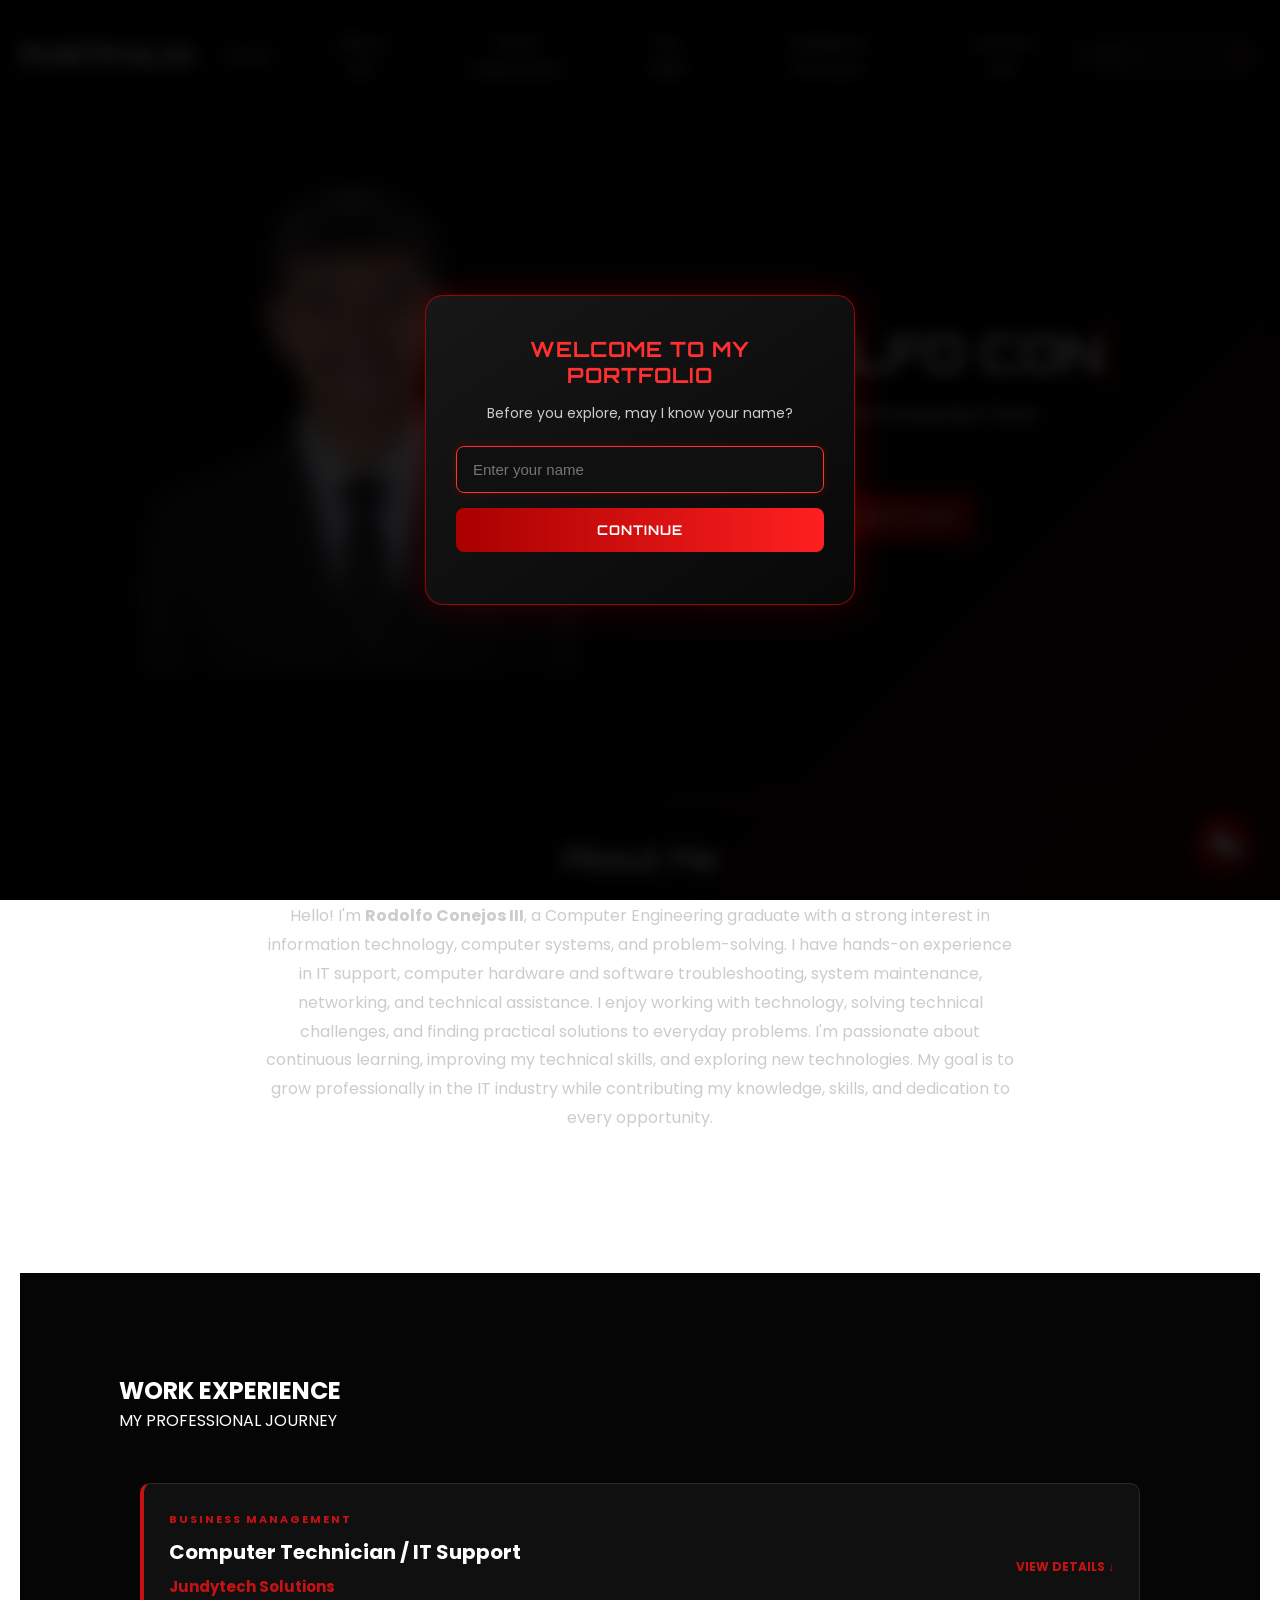
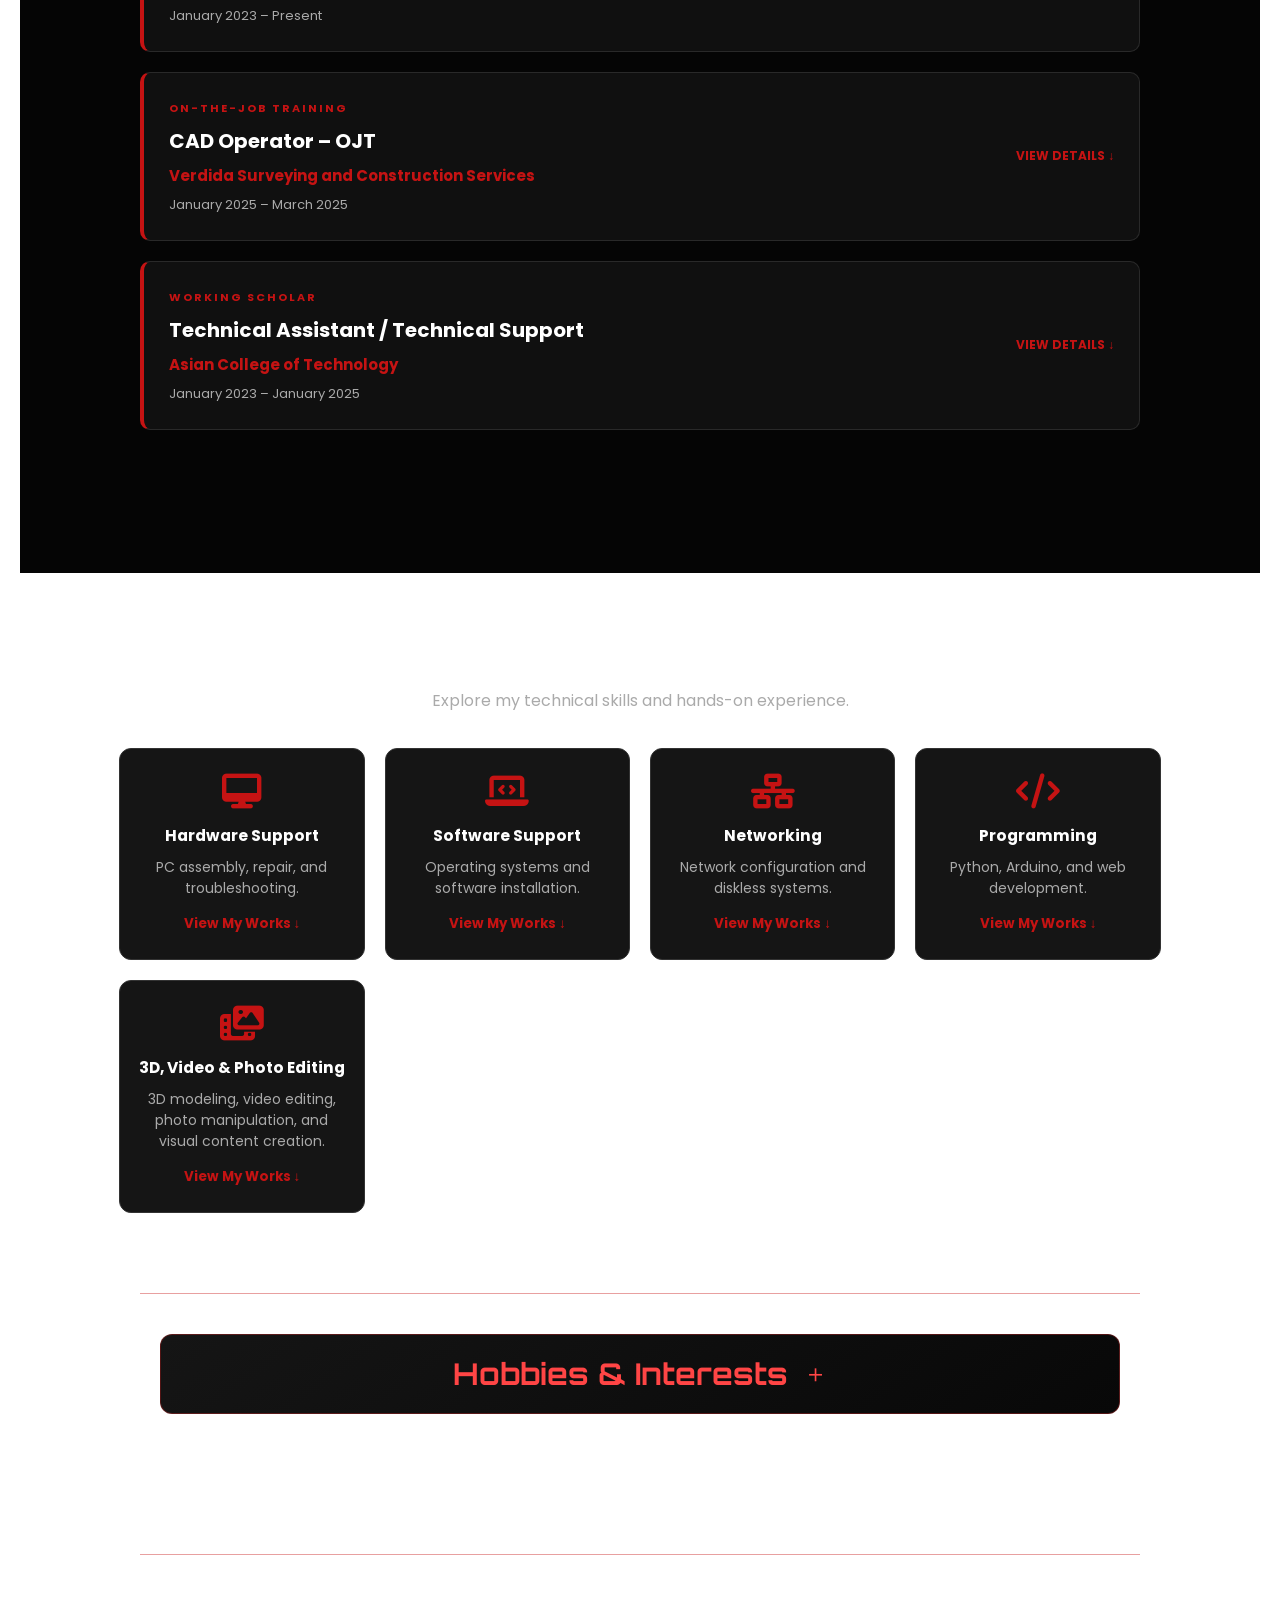
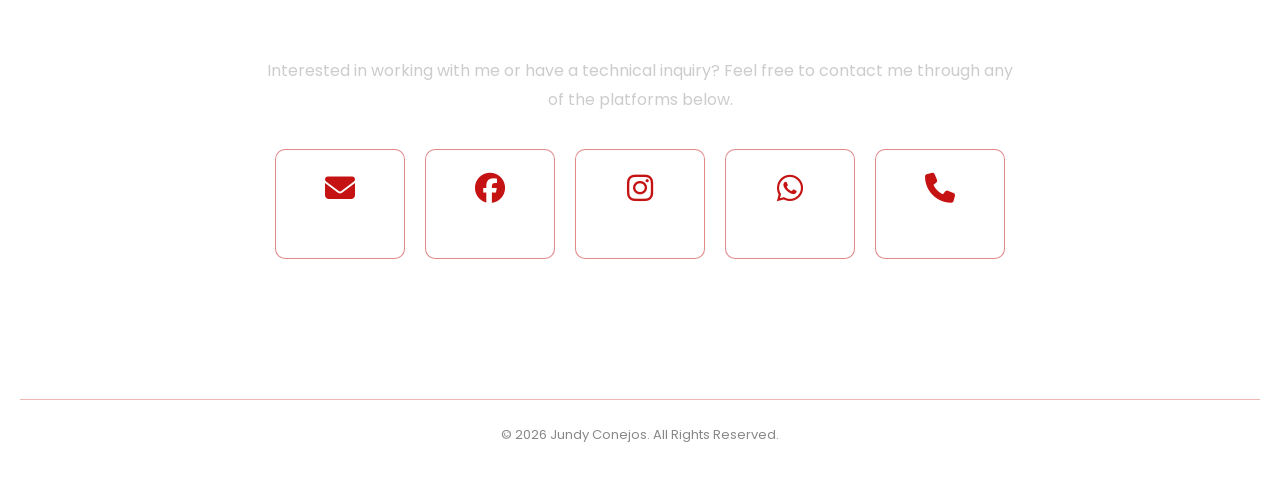
==== commit 416e3dab: "Update website frontend and Admin greeting" ====
--- a/index.html
+++ b/index.html
@@ -1287,7 +1287,7 @@
 
     <div class="special-greeting-content">
         <h1 id="specialGreetingTitle"></h1>
-        <p>How are you? It's nice to see you here! ❤️</p>
+        <p>Hi kumusta naka? It's been a while. Btw, it's nice to see you here! ❤️</p>
     </div>
 </div>
 
--- a/Mydesign.css
+++ b/Mydesign.css
@@ -4456,4 +4456,43 @@
         opacity: 1;
         transform: scale(1) translateY(0);
     }
+}
+
+/* SPECIAL VISITORS MANAGER */
+#specialVisitorsSection {
+    margin-top: 20px;
+}
+
+.special-visitors-controls {
+    display: flex;
+    gap: 10px;
+    margin: 20px 0;
+}
+
+#specialVisitorNameInput {
+    flex: 1;
+    min-width: 0;
+    padding: 12px;
+    border-radius: 8px;
+}
+
+#addSpecialVisitorButton {
+    padding: 12px 18px;
+    border: none;
+    border-radius: 8px;
+    background: #8b2635;
+    color: white;
+    cursor: pointer;
+}
+
+#specialVisitorsList {
+    display: flex;
+    flex-direction: column;
+    gap: 10px;
+}
+
+@media (max-width: 600px) {
+    .special-visitors-controls {
+        flex-direction: column;
+    }
 }
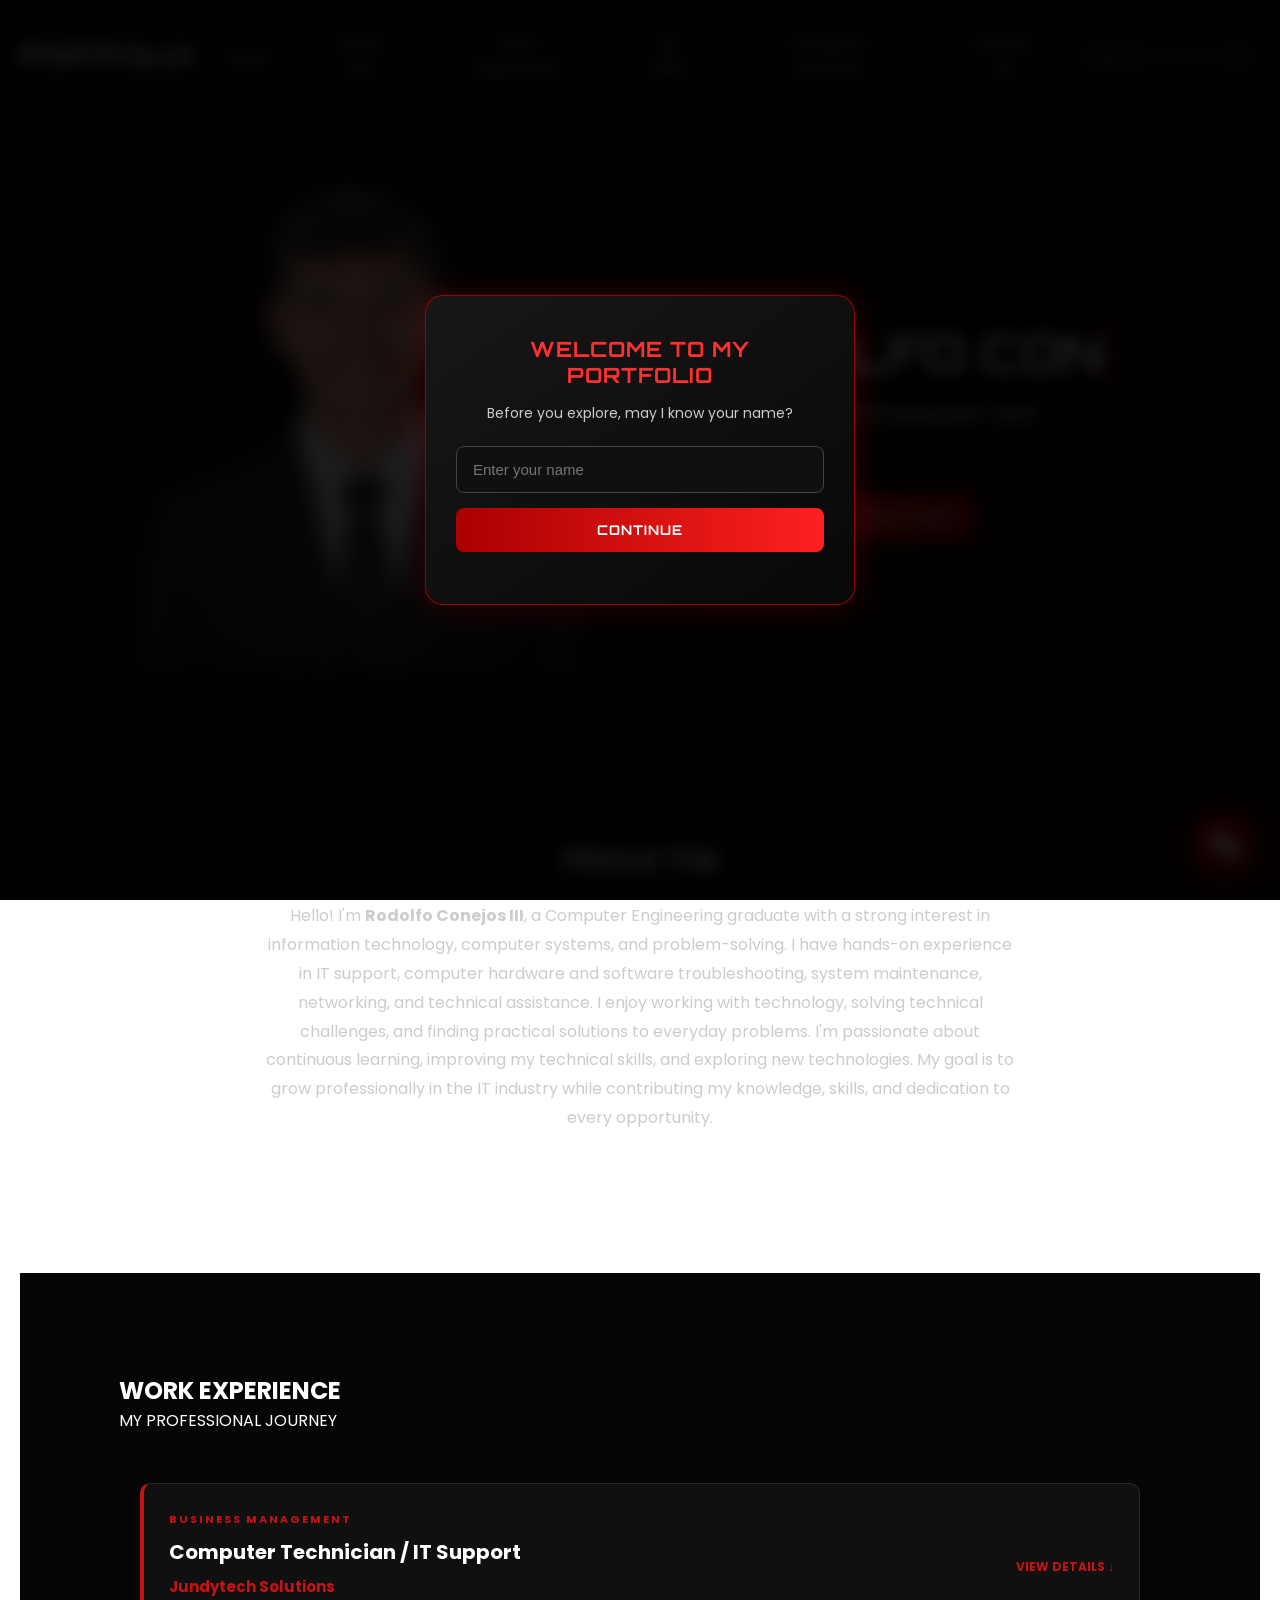
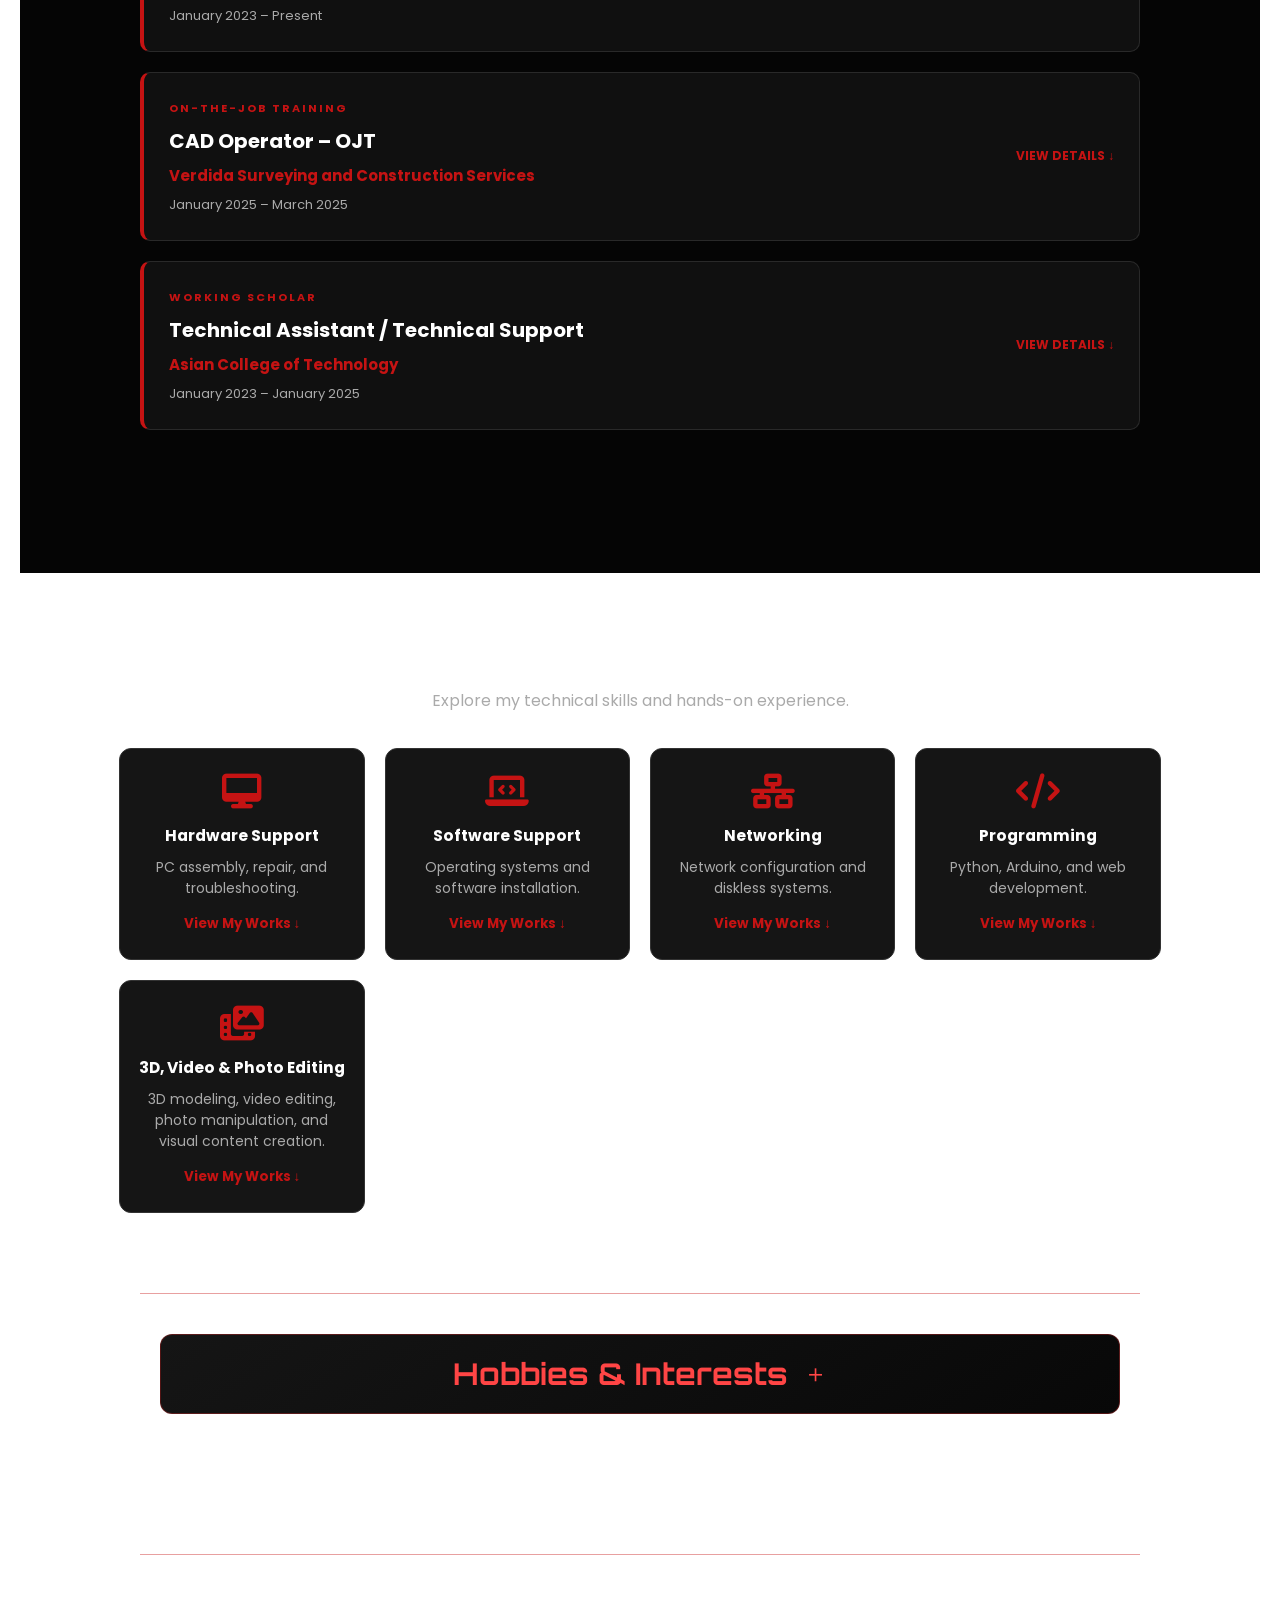
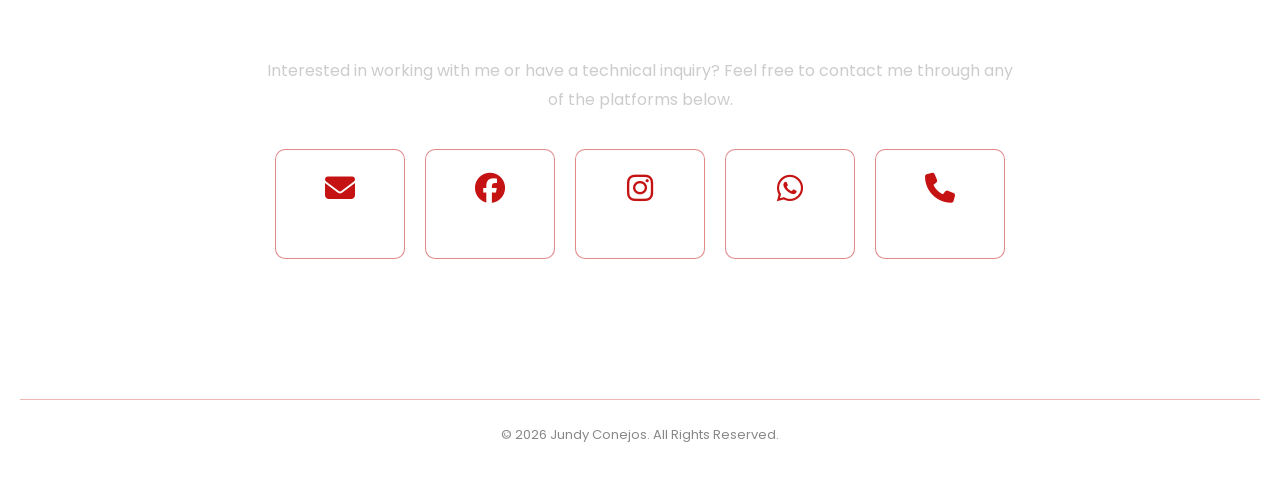
==== commit 8bc6959f: "Add special visitor greeting and AI personality" ====
--- a/index.html
+++ b/index.html
@@ -996,7 +996,7 @@
 
                 <!-- CHAT MESSAGES -->
                 <div class="chatbot-messages" id="chatbotMessages">
-                    <div class="bot-message">
+                    <div class="bot-message" id="chatbotWelcomeMessage">
                         Hello! Welcome to my portfolio.
                         I'm Jundy's virtual assistant.
                         How can I help you today?
@@ -1287,7 +1287,7 @@
 
     <div class="special-greeting-content">
         <h1 id="specialGreetingTitle"></h1>
-        <p>Hi kumusta naka? It's been a while. Btw, it's nice to see you here! ❤️</p>
+        <p id="specialGreetingMessage"></p>
     </div>
 </div>
 
--- a/Mydesign.css
+++ b/Mydesign.css
@@ -891,7 +891,8 @@
     }
 
     .typing-name {
-        font-size: 38px;
+        font-size: clamp(24px, 5vw, 38px);
+        max-width: 100%;
     }
 
     .intro-subtitle {
@@ -1012,7 +1013,14 @@
     }
 
     .typing-name {
-        font-size: clamp(22px, 7vw, 30px);
+        display: inline-block;
+        width: 100%;
+        max-width: 100%;
+        font-size: clamp(18px, 6vw, 28px);
+        line-height: 1.3;
+        white-space: normal;
+        overflow-wrap: anywhere;
+        word-break: normal;
     }
 
     .intro-subtitle {
@@ -2397,7 +2405,14 @@
     }
 
     .typing-name {
-        font-size: clamp(22px, 7vw, 30px);
+        display: inline-block;
+        width: 100%;
+        max-width: 100%;
+        font-size: clamp(18px, 6vw, 28px);
+        line-height: 1.3;
+        white-space: normal;
+        overflow-wrap: anywhere;
+        word-break: normal;
     }
 
     .intro-subtitle {
@@ -4413,9 +4428,70 @@
     display: none;
     align-items: center;
     justify-content: center;
-    background: rgba(5, 5, 5, 0.94);
+    background: radial-gradient(
+        circle at center,
+        rgba(35, 0, 20, 0.96),
+        rgba(5, 5, 5, 0.98) 75%
+    );
     z-index: 100000;
     overflow: hidden;
+    backdrop-filter: blur(8px);
+}
+
+/* FLOATING HEARTS ANIMATION */
+.special-heart {
+    position: absolute;
+    bottom: -50px;
+    color: #ff4d88;
+    font-size: 25px;
+    opacity: 0;
+    pointer-events: none;
+    animation: floatingHearts 6s linear infinite;
+    text-shadow: 0 0 12px #ff4d88;
+}
+
+
+/* SPECIAL GREETING FADE OUT */
+.special-greeting-overlay {
+    opacity: 0;
+    transition: opacity 1.2s ease;
+}
+
+.special-greeting-overlay.show {
+    opacity: 1;
+}
+
+.special-greeting-overlay.fade-out {
+    opacity: 0;
+}
+
+/* HEART FADE OUT */
+.special-heart {
+    transition: opacity 1.2s ease;
+}
+
+.special-heart.fade-out {
+    opacity: 0;
+}
+
+@keyframes floatingHearts {
+    0% {
+        transform: translateY(0) rotate(0deg) scale(0.6);
+        opacity: 0;
+    }
+
+    15% {
+        opacity: 0.9;
+    }
+
+    85% {
+        opacity: 0.8;
+    }
+
+    100% {
+        transform: translateY(-110vh) rotate(360deg) scale(1.3);
+        opacity: 0;
+    }
 }
 
 #fireworksCanvas {
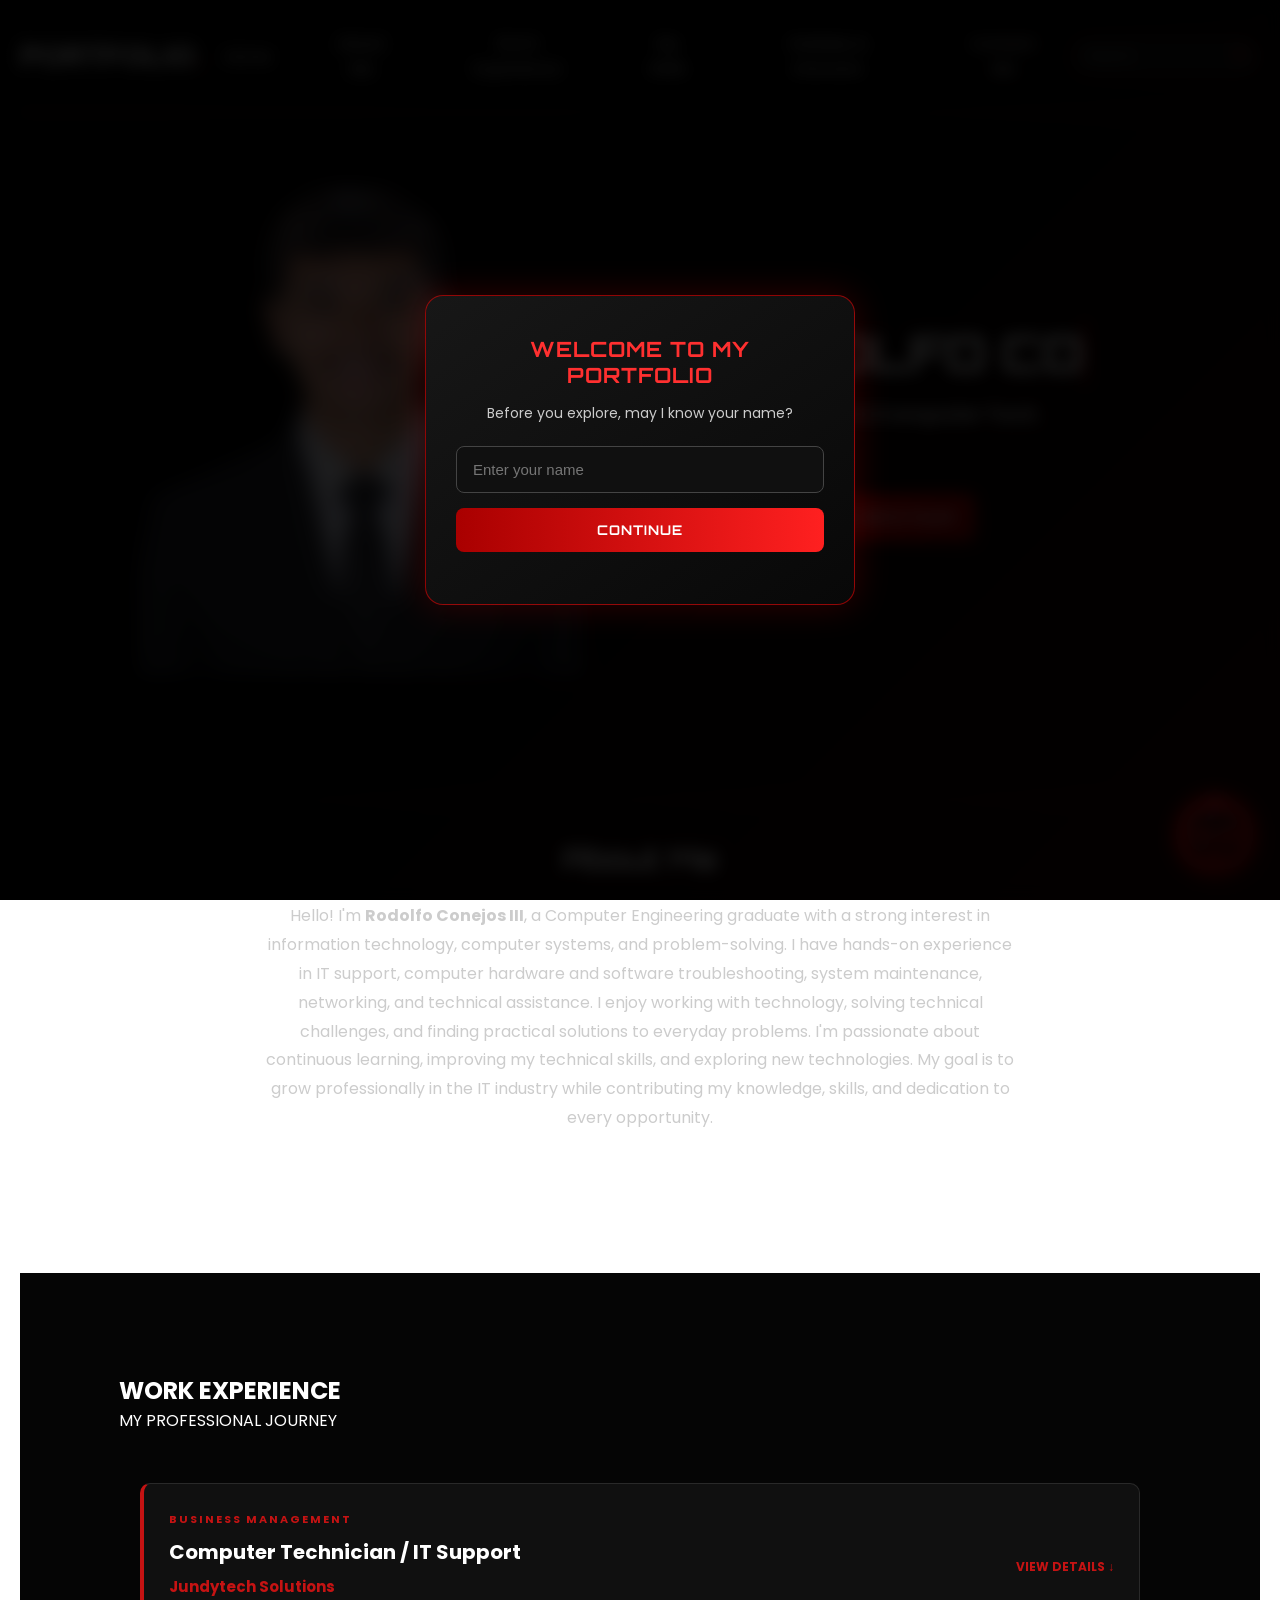
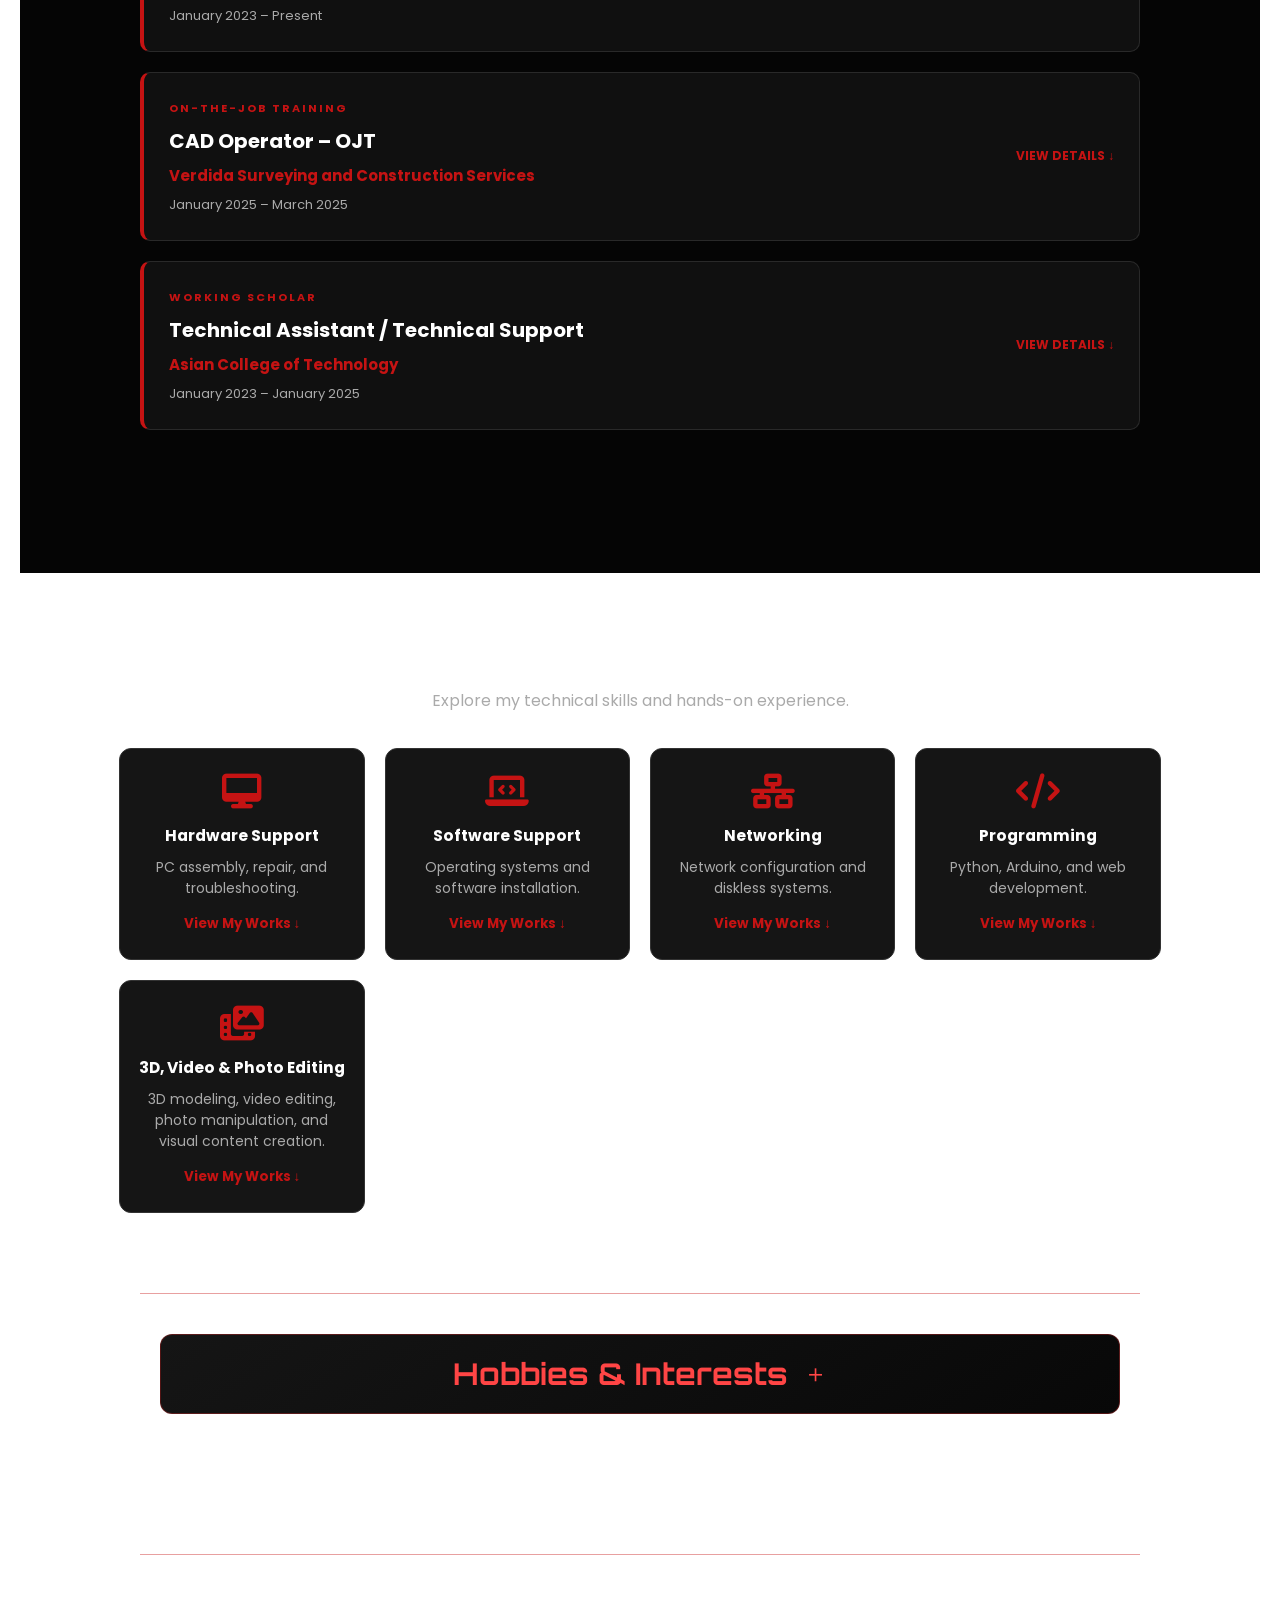
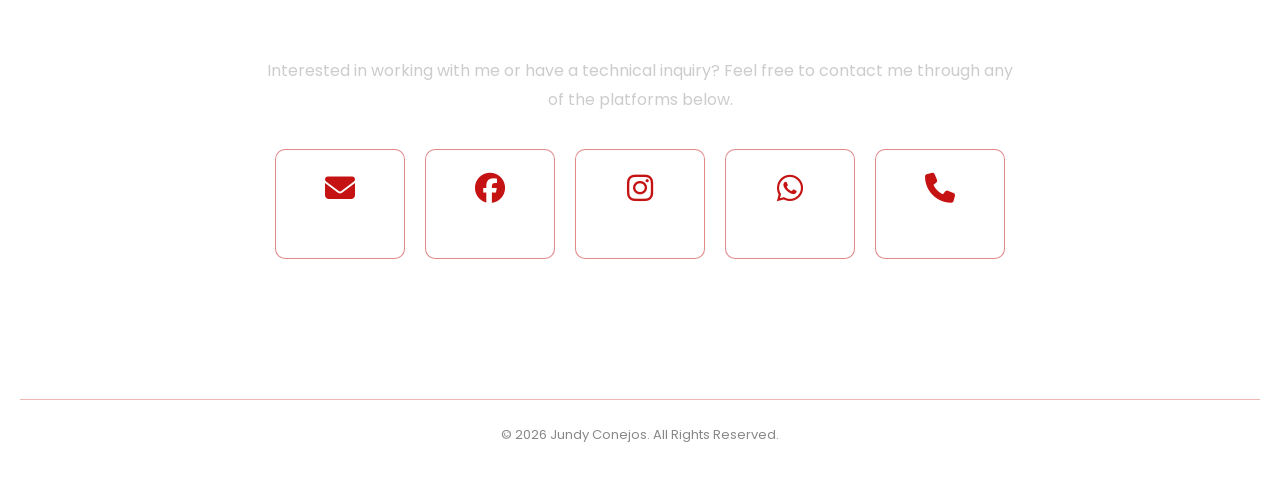
==== commit c2f8ec02: "Improve JUNDY AI special visitor experience" ====
--- a/index.html
+++ b/index.html
@@ -971,9 +971,27 @@
                 Hi! Need help exploring my portfolio? 👋
             </div>
 
-            <!-- CHATBOT TOGGLE BUTTON -->
+            <!-- AI CHATBOT TOGGLE BUTTON -->
             <button type="button" class="chatbot-toggle" id="chatbotToggle">
-                <i class="fa-solid fa-comments"></i>
+
+                <span class="ai-robot-face">
+                    <span class="ai-robot-antenna"></span>
+
+                    <span class="ai-robot-eyes">
+                        <span class="ai-robot-eye"></span>
+                        <span class="ai-robot-eye"></span>
+                    </span>
+
+                    <span class="ai-robot-mouth"></span>
+
+                    <span class="ai-robot-arm">
+                        <span class="ai-robot-hand">
+                            <span class="ai-robot-finger"></span>
+                            <span class="ai-robot-thumb"></span>
+                        </span>
+                    </span>
+                </span>
+
             </button>
 
             <!-- CHATBOT WINDOW -->
@@ -1042,6 +1060,14 @@
 
                 <!-- QUICK QUESTIONS -->
                 <div class="chatbot-quick-questions">
+                    <button
+                        type="button"
+                        class="close-quick-questions"
+                        id="closeQuickQuestions"
+                        aria-label="Hide suggestions"
+                    >
+                        &times;
+                    </button>
 
                     <button type="button" data-question="Tell me about Jundy.">
                         About Jundy
--- a/Mydesign.css
+++ b/Mydesign.css
@@ -3036,8 +3036,8 @@
 /* FLOATING CHAT BUTTON */
 
 .chatbot-toggle {
-    width: 60px;
-    height: 60px;
+    width: 75px;
+    height: 75px;
     border-radius: 50%;
     border: 2px solid #ff3333;
     background: linear-gradient(135deg, #e00000, #700000);
@@ -3053,26 +3053,30 @@
     box-shadow: 0 0 25px rgba(255, 0, 0, 0.7);
 }
 
-/* CHAT WINDOW */
+/* =========================================
+   JUNDY AI — MODERN CHAT WINDOW
+========================================= */
 
 .chatbot-window {
     position: absolute;
-    bottom: 80px;
+    bottom: 85px;
     right: 0;
-    width: 350px;
-    height: 500px;
-    background: #101010;
-    border: 1px solid #a00000;
-    border-radius: 12px;
+    width: 370px;
+    height: 540px;
+    background: linear-gradient(145deg, #141414, #090909);
+    border: 1px solid rgba(255, 48, 59, 0.55);
+    border-radius: 20px;
     overflow: hidden;
     display: flex;
     flex-direction: column;
-    box-shadow: 0 0 30px rgba(255, 0, 0, 0.2);
+    box-shadow:
+        0 15px 50px rgba(0, 0, 0, .65),
+        0 0 25px rgba(255, 0, 0, .13);
 
     opacity: 0;
     visibility: hidden;
-    transform: translateY(15px) scale(0.95);
-    transition: 0.3s ease;
+    transform: translateY(20px) scale(.96);
+    transition: .3s ease;
 }
 
 .chatbot-window.active {
@@ -3081,181 +3085,400 @@
     transform: translateY(0) scale(1);
 }
 
-/* CHAT HEADER */
+/* HEADER */
 
 .chatbot-header {
     display: flex;
     justify-content: space-between;
     align-items: center;
-    padding: 15px;
-    background: linear-gradient(120deg, #700000, #160000);
-    border-bottom: 1px solid #ff3333;
+    padding: 17px;
+    background: linear-gradient(120deg, #650000, #210000, #100000);
+    border-bottom: 1px solid rgba(255, 48, 59, .6);
+    box-shadow: 0 4px 15px rgba(255, 0, 0, .12);
 }
 
 .chatbot-title {
     display: flex;
     align-items: center;
-    gap: 12px;
+    gap: 13px;
     color: white;
 }
 
 .chatbot-title > i {
-    font-size: 25px;
-    color: #ff3333;
+    font-size: 27px;
+    color: #ff454f;
+    filter: drop-shadow(0 0 7px #ff2020);
 }
 
 .chatbot-title h3 {
-    margin: 0;
+    margin: 0 0 4px;
     font-size: 13px;
-    letter-spacing: 1px;
+    letter-spacing: 1.3px;
+    font-weight: 700;
 }
 
 .chatbot-title span {
-    color: #00df70;
+    color: #42e68c;
     font-size: 10px;
 }
 
 .chatbot-close {
-    background: none;
-    border: none;
-    color: white;
-    font-size: 27px;
+    width: 32px;
+    height: 32px;
+    background: rgba(255,255,255,.07);
+    border: 1px solid rgba(255,255,255,.12);
+    border-radius: 50%;
+    color: white;
+    font-size: 22px;
     cursor: pointer;
-    transition: 0.3s;
+    transition: .3s;
 }
 
 .chatbot-close:hover {
-    color: #ff3333;
+    background: #a00000;
     transform: rotate(90deg);
 }
 
-/* CHAT MESSAGES */
+/* MESSAGE AREA */
 
 .chatbot-messages {
     flex: 1;
-    padding: 15px;
+    padding: 17px;
     overflow-y: auto;
     display: flex;
     flex-direction: column;
-    gap: 12px;
-}
+    gap: 14px;
+    scroll-behavior: smooth;
+}
+
+.chatbot-messages::-webkit-scrollbar {
+    width: 5px;
+}
+
+.chatbot-messages::-webkit-scrollbar-thumb {
+    background: #8b2028;
+    border-radius: 10px;
+}
+
+/* MESSAGE BUBBLES */
 
 .bot-message,
 .user-message {
     max-width: 85%;
-    padding: 11px 13px;
-    border-radius: 10px;
+    padding: 12px 15px;
+    border-radius: 15px;
     font-size: 12px;
-    line-height: 1.6;
+    line-height: 1.7;
     overflow-wrap: anywhere;
+    animation: chatMessageAppear .3s ease both;
 }
 
 .bot-message {
     align-self: flex-start;
-    background: #252525;
-    color: white;
-    border-left: 3px solid #ff3333;
+    background: linear-gradient(145deg, #292126, #1b191b);
+    color: #f4f4f4;
+    border: 1px solid rgba(255, 70, 80, .2);
+    border-left: 3px solid #ff3945;
+    border-bottom-left-radius: 4px;
+    box-shadow: 0 4px 12px rgba(0,0,0,.2);
+    text-align: justify;
+    text-justify: inter-word;
+    white-space: pre-wrap;
 }
 
 .user-message {
     align-self: flex-end;
-    background: #8b0000;
-    color: white;
-    border-right: 3px solid #ff3333;
+    background: linear-gradient(135deg, #a8000b, #650008);
+    color: white;
+    border: 1px solid rgba(255, 100, 100, .25);
+    border-right: 3px solid #ff5963;
+    border-bottom-right-radius: 4px;
+    box-shadow: 0 4px 15px rgba(120,0,0,.2);
+}
+
+@keyframes chatMessageAppear {
+    from {
+        opacity: 0;
+        transform: translateY(10px);
+    }
+    to {
+        opacity: 1;
+        transform: translateY(0);
+    }
 }
 
 /* QUICK QUESTIONS */
 
 .chatbot-quick-questions {
-    padding: 10px;
-    display: flex;
-    gap: 7px;
+    padding: 11px 12px;
+    display: flex;
+    gap: 8px;
     flex-wrap: wrap;
-    border-top: 1px solid #292929;
+    border-top: 1px solid #292126;
+    background: #101010;
 }
 
 .chatbot-quick-questions button {
-    background: transparent;
-    color: #ff5555;
-    border: 1px solid #8b0000;
+    background: rgba(255, 40, 50, .06);
+    color: #ff737b;
+    border: 1px solid rgba(255, 48, 59, .4);
     border-radius: 20px;
-    padding: 6px 10px;
+    padding: 7px 11px;
     font-family: inherit;
     font-size: 10px;
     cursor: pointer;
-    transition: 0.3s;
+    transition: .25s ease;
 }
 
 .chatbot-quick-questions button:hover {
-    background: #900000;
-    color: white;
-}
-
-/* MESSAGE INPUT */
+    background: #a0000b;
+    color: white;
+    border-color: #ff454f;
+    transform: translateY(-2px);
+}
+
+/* INPUT AREA */
 
 .chatbot-input-area {
     display: flex;
     align-items: center;
-    gap: 8px;
-    padding: 12px;
-    background: #181818;
-    border-top: 1px solid #333;
+    gap: 10px;
+    padding: 13px;
+    background: #141414;
+    border-top: 1px solid #302529;
 }
 
 .chatbot-input-area input {
     flex: 1;
     min-width: 0;
-    padding: 11px;
-    background: #252525;
-    color: white;
-    border: 1px solid #444;
-    border-radius: 20px;
+    padding: 12px 16px;
+    background: #222;
+    color: white;
+    border: 1px solid #414141;
+    border-radius: 25px;
     outline: none;
     font-family: inherit;
-    font-size: 11px;
+    font-size: 12px;
+    transition: .3s;
 }
 
 .chatbot-input-area input:focus {
-    border-color: #ff3333;
+    border-color: #ff3945;
+    box-shadow: 0 0 10px rgba(255, 0, 0, .15);
 }
 
 .chatbot-input-area button {
-    width: 38px;
-    height: 38px;
+    flex-shrink: 0;
+    width: 42px;
+    height: 42px;
     border: none;
     border-radius: 50%;
-    background: #b00000;
+    background: linear-gradient(135deg, #ed202d, #850008);
     color: white;
     cursor: pointer;
-    transition: 0.3s;
+    box-shadow: 0 0 12px rgba(255, 0, 0, .2);
+    transition: .3s;
 }
 
 .chatbot-input-area button:hover {
-    background: #ff2222;
+    background: #ff303b;
     transform: scale(1.08);
 }
 
-/* MOBILE RESPONSIVENESS */
-
+
+/* ============================= */
+/* JUNDY AI CYBER ROBOT FACE */
+/* ============================= */
+
+.chatbot-toggle {
+    width: 80px;
+    height: 80px;
+    display: flex;
+    align-items: center;
+    justify-content: center;
+    overflow: visible;
+}
+
+.ai-robot-face {
+    position: relative;
+    width: 54px;
+    height: 48px;
+    border-radius: 15px;
+    background: linear-gradient(145deg, #292929, #050505);
+    border: 2px solid #ff2020;
+    display: flex;
+    align-items: center;
+    justify-content: center;
+    box-shadow:
+        0 0 12px #ff2020,
+        0 0 25px rgba(255, 0, 0, .6),
+        inset 0 0 12px rgba(255, 0, 0, .2);
+    animation: aiRobotFloat 2.5s ease-in-out infinite;
+}
+
+.ai-robot-antenna {
+    position: absolute;
+    width: 4px;
+    height: 10px;
+    background: #ff303b;
+    top: -11px;
+    left: 50%;
+    transform: translateX(-50%);
+    border-radius: 5px;
+}
+
+.ai-robot-antenna::after {
+    content: "";
+    position: absolute;
+    width: 9px;
+    height: 9px;
+    background: #ff303b;
+    border-radius: 50%;
+    top: -6px;
+    left: -2.5px;
+    box-shadow: 0 0 12px #ff303b;
+    animation: aiLaserPulse 1.5s infinite;
+}
+
+.ai-robot-eyes {
+    display: flex;
+    gap: 13px;
+}
+
+.ai-robot-eye {
+    position: relative;
+    width: 10px;
+    height: 14px;
+    border-radius: 50%;
+    background: #ff1010;
+    box-shadow:
+        0 0 5px #ff0000,
+        0 0 12px #ff0000,
+        0 0 22px #ff2020;
+    animation: aiRobotBlink 4s infinite;
+    transition: translate 0.08s ease-out;
+}
+
+.ai-robot-mouth {
+    position: absolute;
+    bottom: 6px;
+    width: 15px;
+    height: 3px;
+    border-radius: 5px;
+    background: #ff2020;
+    box-shadow: 0 0 10px #ff0000;
+}
+
+/* JUNDY AI ROBOTIC ARM */
+
+.ai-robot-arm {
+    position: absolute;
+    width: 28px;
+    height: 7px;
+    top: 50%;
+    left: calc(100% - 3px);
+    transform-origin: left center;
+    transform: rotate(0deg);
+    border-radius: 10px;
+    background: linear-gradient(90deg, #ff2020, #555, #222);
+    border: 1px solid #ff303b;
+    box-shadow: 0 0 8px rgba(255, 0, 0, .7);
+    z-index: 5;
+    pointer-events: none;
+    transition: width 0.5s ease, height 0.3s ease;
+}
+
+
+.ai-robot-hand {
+    position: absolute;
+    width: 15px;
+    height: 17px;
+    right: -10px;
+    top: -6px;
+    border: 2px solid #ff303b;
+    border-radius: 6px;
+    background: linear-gradient(145deg, #333, #080808);
+    box-shadow: 0 0 8px #ff2020;
+}
+
+.ai-robot-finger {
+    position: absolute;
+    width: 9px;
+    height: 4px;
+    right: -7px;
+    top: 1px;
+    border-radius: 5px;
+    background: #ff303b;
+    box-shadow: 0 0 5px #ff2020;
+}
+
+.ai-robot-thumb {
+    position: absolute;
+    width: 6px;
+    height: 4px;
+    left: -5px;
+    bottom: 1px;
+    border-radius: 5px;
+    background: #ff303b;
+}
+
+.ai-robot-arm.reaching {
+    height: 9px;
+}
+
+/* HIDE ROBOT ARM BY DEFAULT */
+.ai-robot-arm {
+    opacity: 0;
+    width: 0;
+    transition:
+        width 0.5s ease,
+        opacity 0.25s ease,
+        height 0.3s ease;
+}
+
+/* SHOW ARM WHEN REACHING */
+.ai-robot-arm.reaching {
+    opacity: 1;
+}
+
+@keyframes aiRobotFloat {
+    0%, 100% { transform: translateY(0); }
+    50% { transform: translateY(-4px); }
+}
+
+@keyframes aiRobotBlink {
+    0%, 44%, 48%, 100% { height: 14px; }
+    46% { height: 1px; }
+}
+
+@keyframes aiLaserPulse {
+    0%, 100% { opacity: .65; }
+    50% { opacity: 1; }
+}
+
+/* MOBILE */
 @media (max-width: 480px) {
-
-    .chatbot-container {
-        right: 15px;
-        bottom: 15px;
-    }
-
-    .chatbot-window {
-        width: calc(100vw - 30px);
-        height: min(500px, 75dvh);
-        right: -5px;
-        bottom: 75px;
-    }
-
     .chatbot-toggle {
         width: 55px;
         height: 55px;
     }
-}
+
+    .ai-robot-face {
+        width: 38px;
+        height: 34px;
+    }
+
+    .ai-robot-eye {
+        width: 7px;
+        height: 10px;
+    }
+
+    .ai-robot-eyes {
+        gap: 9px;
+    }
+}
+
+
 
 /* BLURRED PROFILE PICTURE */
 .profile-picture {
@@ -3422,6 +3645,105 @@
         max-width: 190px;
         font-size: 11px;
         right: 70px;
+    }
+}
+
+/* ============================= */
+/* JUNDY AI HAPPY & KILIG FACE */
+/* ============================= */
+
+/* BLUSHING CHEEKS */
+.ai-robot-face.lovestruck::before,
+.ai-robot-face.lovestruck::after {
+    content: "";
+    position: absolute;
+    width: 9px;
+    height: 5px;
+    top: 27px;
+    border-radius: 50%;
+    background: #ff303b;
+    box-shadow:
+        0 0 8px #ff2020,
+        0 0 15px #ff0000;
+    animation: robotBlush 0.5s ease-in-out infinite alternate;
+}
+
+.ai-robot-face.lovestruck::before {
+    left: 5px;
+}
+
+.ai-robot-face.lovestruck::after {
+    right: 5px;
+}
+
+/* HAPPY EYES */
+.ai-robot-face.lovestruck .ai-robot-eye {
+    height: 8px;
+    border-radius: 50%;
+    box-shadow:
+        0 0 10px #ff2020,
+        0 0 20px #ff0000;
+}
+
+/* HAPPY SMILE */
+.ai-robot-face.lovestruck .ai-robot-mouth {
+    width: 17px;
+    height: 7px;
+    bottom: 5px;
+    background: transparent;
+    border-bottom: 2px solid #ff303b;
+    border-radius: 0 0 50% 50%;
+    box-shadow: 0 3px 8px rgba(255, 0, 0, .7);
+}
+
+@keyframes robotBlush {
+    from {
+        opacity: .6;
+        transform: scale(.9);
+    }
+    to {
+        opacity: 1;
+        transform: scale(1.15);
+    }
+}
+
+/* JUNDY AI SAD EXPRESSION */
+
+.ai-robot-face.sad .ai-robot-eye {
+    height: 5px;
+    border-radius: 50% 50% 0 0;
+    transform: rotate(180deg);
+    background: #ff303b;
+    opacity: 0.65;
+}
+
+.ai-robot-face.sad .ai-robot-mouth {
+    width: 13px;
+    height: 6px;
+    bottom: 5px;
+    background: transparent;
+    border-top: 2px solid #ff303b;
+    border-radius: 50% 50% 0 0;
+    box-shadow: 0 -2px 7px rgba(255, 0, 0, .5);
+}
+
+.ai-robot-face.sad {
+    animation: robotSad 0.6s ease-in-out infinite alternate;
+}
+
+@keyframes robotSad {
+    from {
+        transform: translateY(0);
+    }
+    to {
+        transform: translateY(3px);
+    }
+}
+
+/* MOBILE: HIDE ROBOT ARM */
+@media screen and (max-width: 600px) {
+    .ai-robot-arm {
+        display: none !important;
     }
 }
 
@@ -4239,8 +4561,8 @@
 
 .back-to-top {
     position: fixed;
-    right: 25px;
-    bottom: 100px;
+    right: 10px;
+    bottom: 200px;
     z-index: 9999;
 
     display: flex;
@@ -4571,4 +4893,97 @@
     .special-visitors-controls {
         flex-direction: column;
     }
+}
+
+
+/* =========================================
+   JUNDY AI TYPING INDICATOR
+========================================= */
+
+.typing-indicator {
+    align-self: flex-start;
+    display: flex;
+    align-items: center;
+    gap: 5px;
+    padding: 13px 16px;
+    background: #292126;
+    border: 1px solid rgba(255, 70, 80, .25);
+    border-left: 3px solid #ff3945;
+    border-radius: 14px;
+    border-bottom-left-radius: 4px;
+    animation: chatMessageAppear .3s ease both;
+}
+
+.typing-indicator span {
+    width: 7px;
+    height: 7px;
+    background: #ff454f;
+    border-radius: 50%;
+    animation: jundyTyping 1s infinite ease-in-out;
+    box-shadow: 0 0 7px rgba(255, 48, 59, .6);
+}
+
+.typing-indicator span:nth-child(2) {
+    animation-delay: .15s;
+}
+
+.typing-indicator span:nth-child(3) {
+    animation-delay: .3s;
+}
+
+@keyframes jundyTyping {
+    0%, 60%, 100% {
+        transform: translateY(0);
+        opacity: .4;
+    }
+    30% {
+        transform: translateY(-6px);
+        opacity: 1;
+    }
+}
+
+
+/* QUICK QUESTIONS CLOSE BUTTON */
+
+.chatbot-quick-questions {
+    position: relative;
+    padding-top: 32px;
+}
+
+.close-quick-questions {
+    position: absolute;
+    top: 5px;
+    right: 9px;
+
+    width: 23px;
+    height: 23px;
+
+    display: flex;
+    align-items: center;
+    justify-content: center;
+
+    padding: 0;
+    line-height: 1;
+    border: none;
+    border-radius: 50%;
+
+    background: #292126;
+    color: #aaa;
+    font-size: 16px;
+    cursor: pointer;
+    transition: .25s ease;
+}
+
+.close-quick-questions:hover {
+    background: #a00000;
+    color: white;
+    transform: rotate(90deg);
+}
+
+
+/* HIDE ROBOT GREETING WHEN CHATBOX IS OPEN */
+.chatbot-container:has(.chatbot-window.active) .chatbot-greeting {
+    opacity: 0 !important;
+    visibility: hidden !important;
+    pointer-events: none !important;
 }
